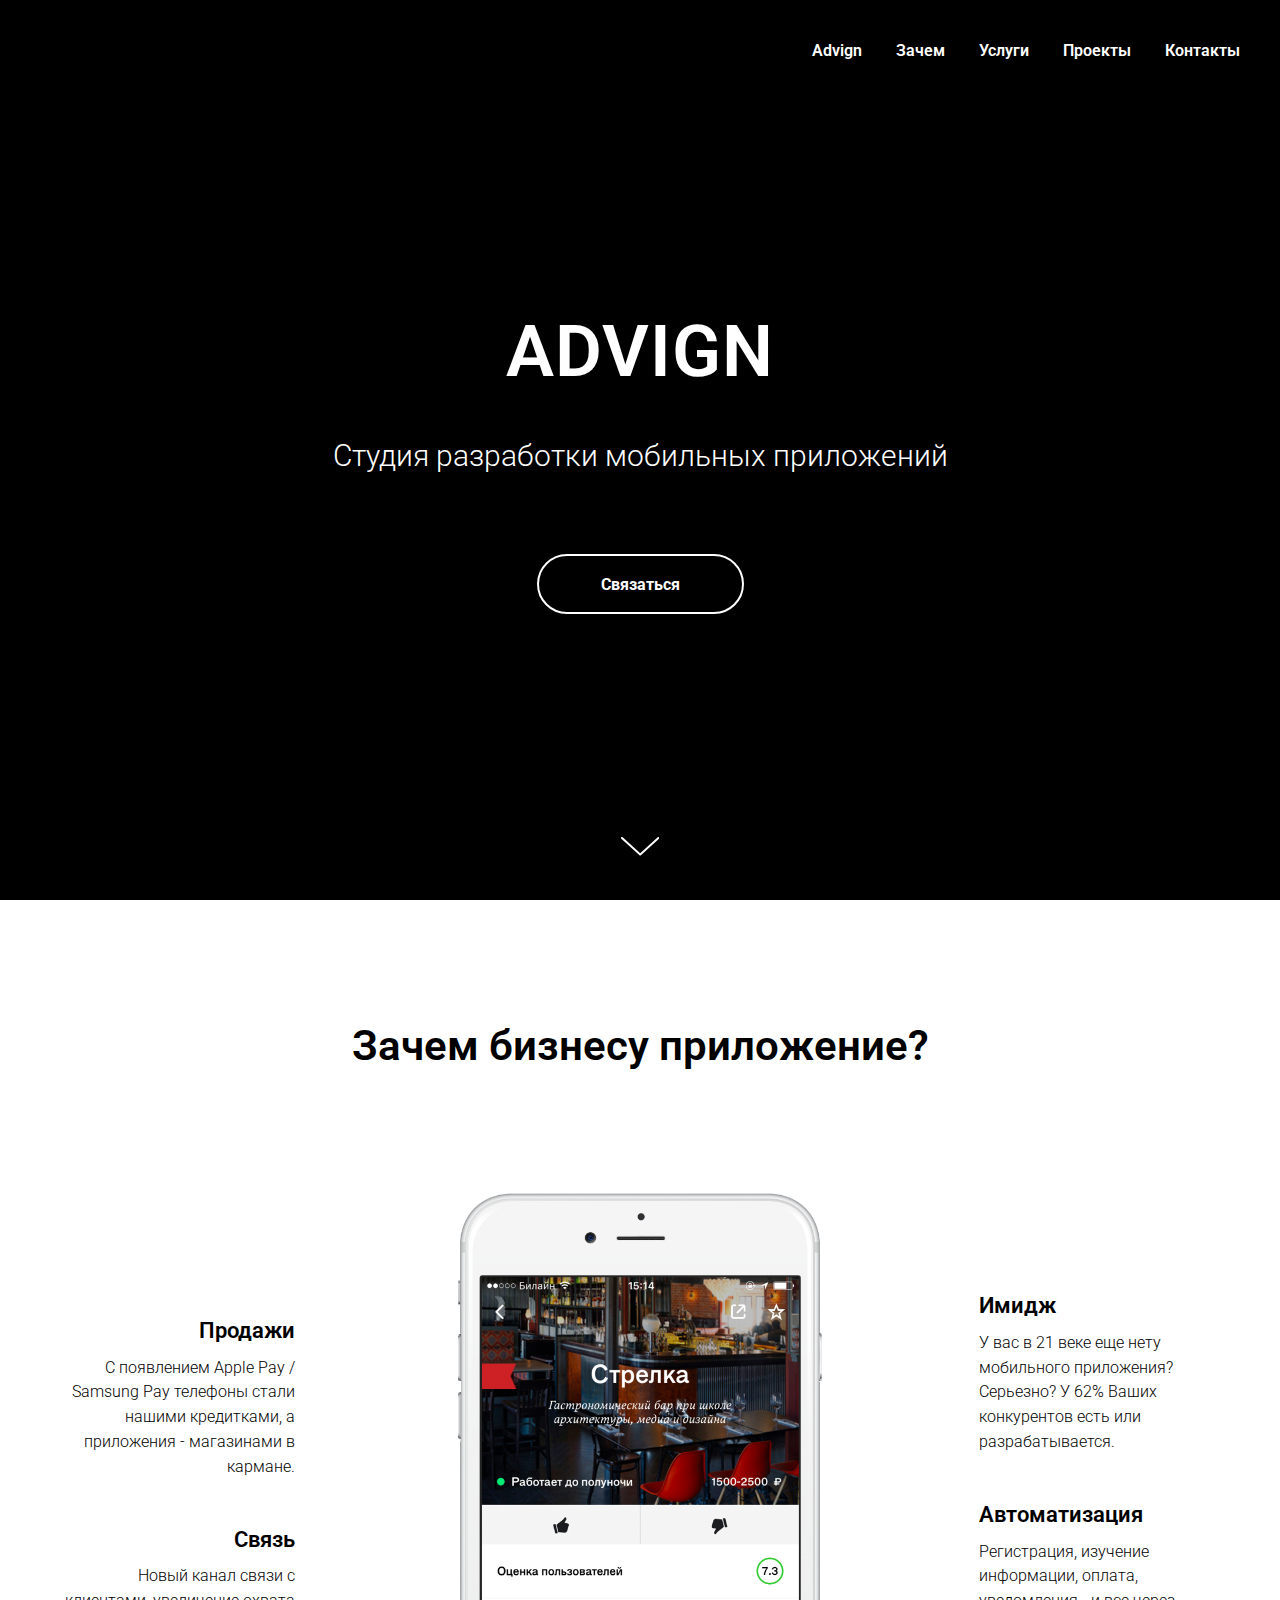
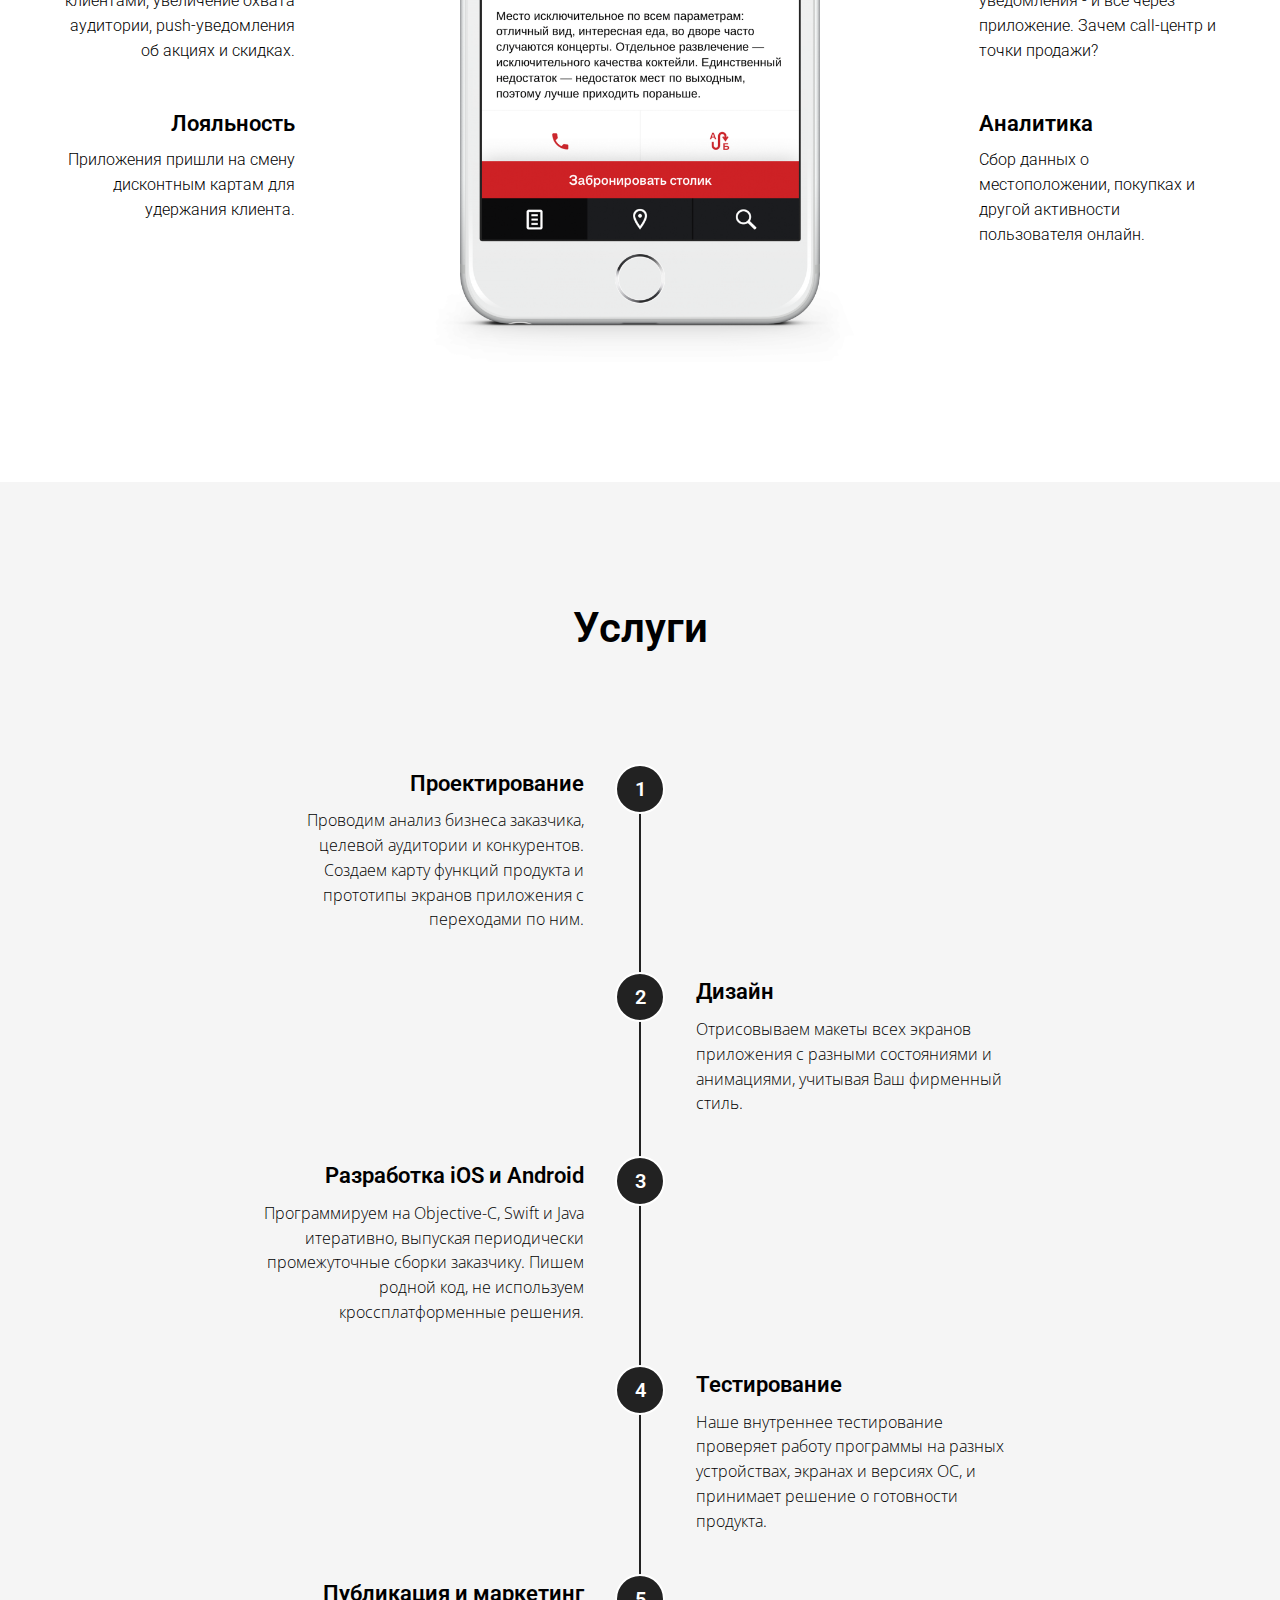
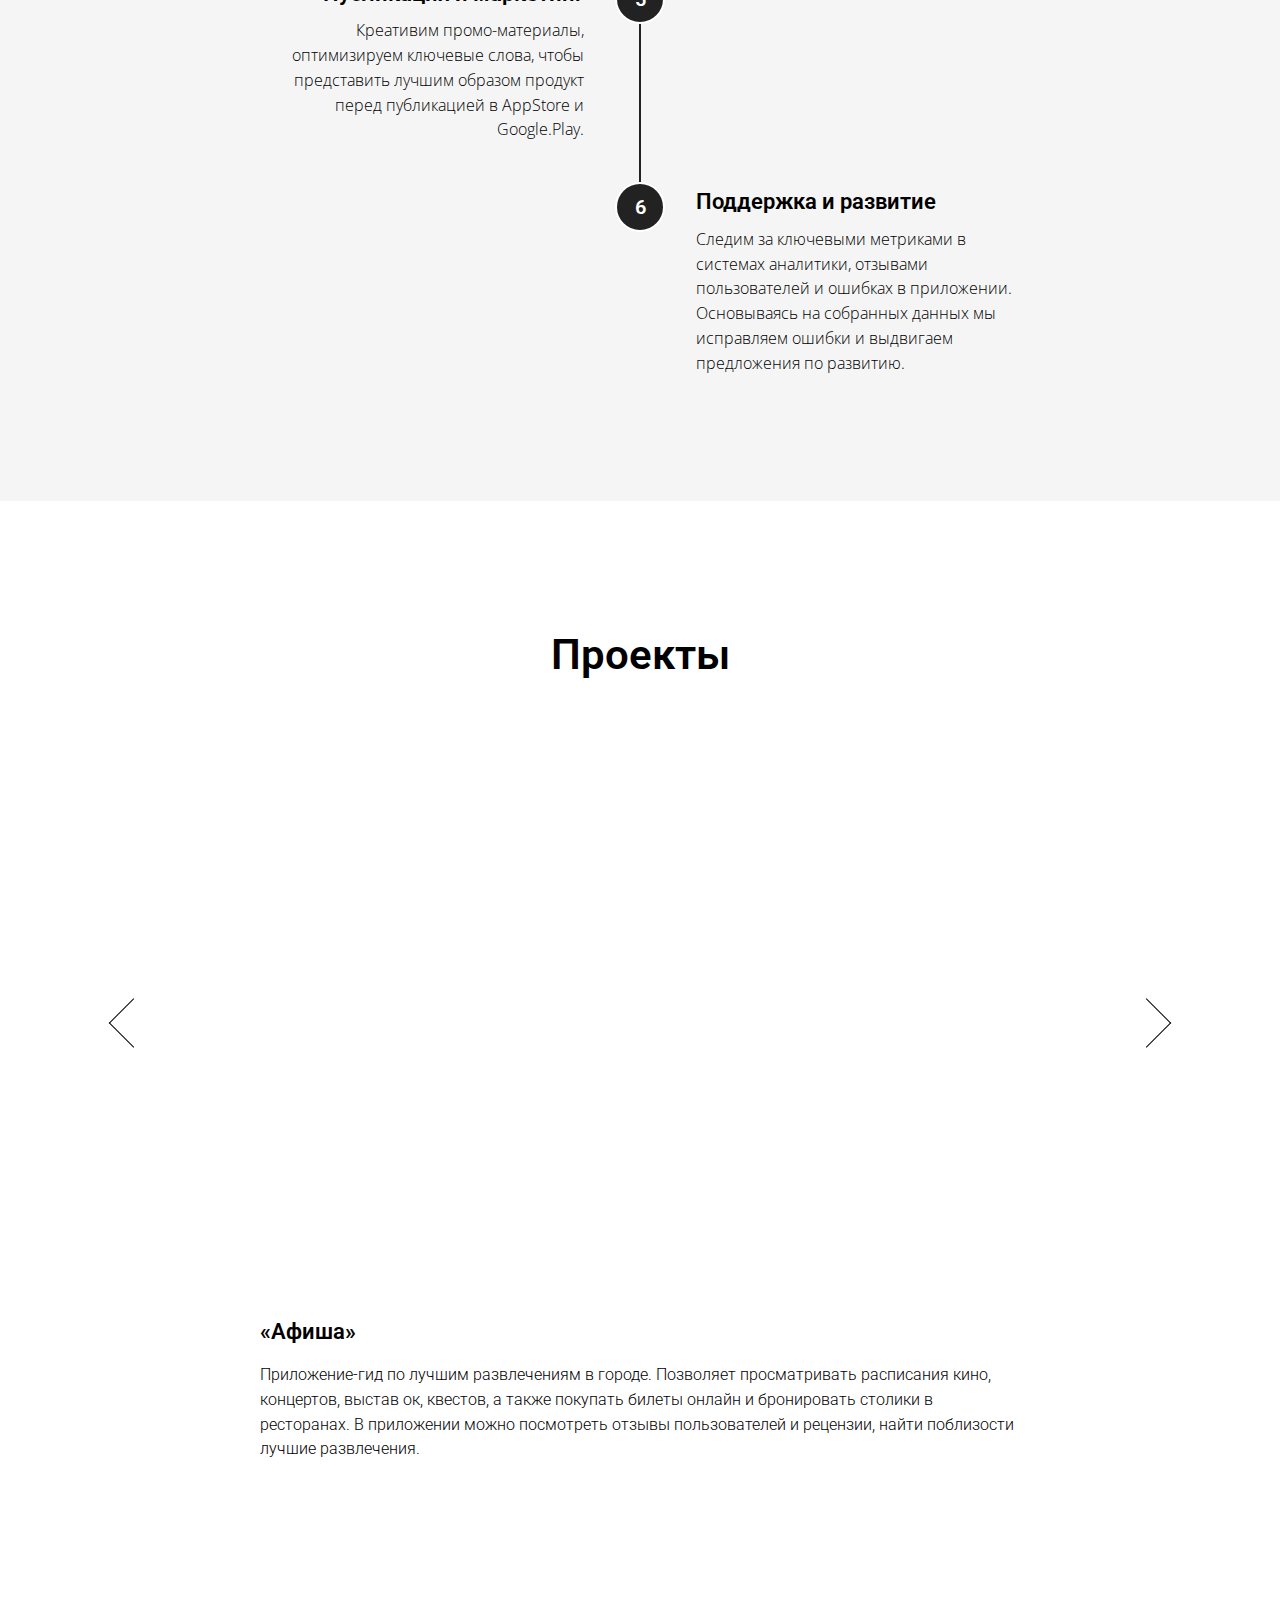
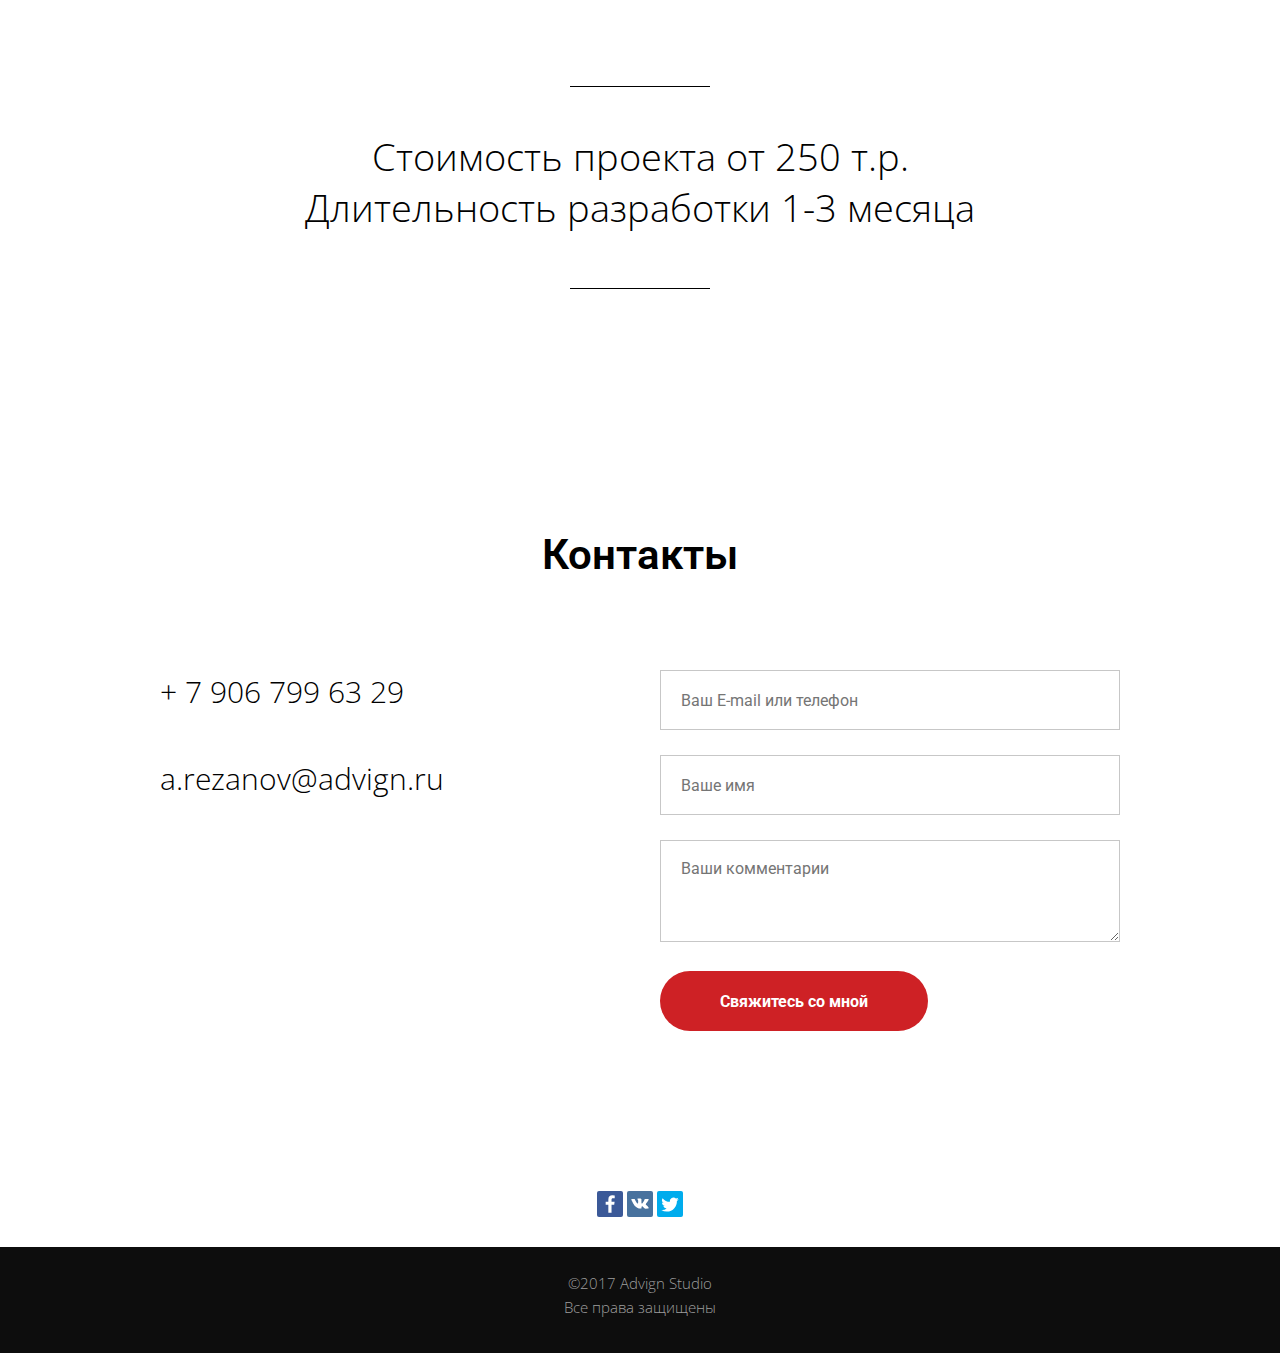
==== index.htm @ 6ee42ca4 "initial" ====
<!DOCTYPE html>
<html><head><meta http-equiv="Content-Type" content="text/html; charset=UTF-8">
	
	
	<meta name="viewport" content="width=device-width, initial-scale=1.0">	

	<title>Advign Studio</title>
	
	 
		
	<meta property="og:url" content="http://advign.ru/"> 
	<meta property="og:title" content="Advign Studio">
	<meta property="og:description" content="Студия разработки мобильных приложений">
	<meta property="og:type" content="website">
	<meta property="og:image" content="https://static.tildacdn.com/tild3764-6164-4562-a663-613339316562/iphoneFull.jpg">
	<meta property="fb:app_id" content="257953674358265">

	
	<meta name="format-detection" content="telephone=no">	
	
	<meta name="description" content="Студия разработки мобильных приложений">	
	<meta name="keywords" content="разработка мобильных приложений, разработка приложений, мобильное приложение ,ios, android, купить приложение, заказать приложение, студия разработки, программирование приложений, дизайн приложений">	
		
	<link rel="canonical" href="http://advign.ru/">
	<link rel="shortcut icon" href="http://advignweb.github.io/icon.ico" type="image/x-icon">

			<link rel="stylesheet" href="./Advign Studio_files/tilda-grid-3.0.min.css" type="text/css" media="all">	
	<link rel="stylesheet" href="./Advign Studio_files/tilda-blocks-2.10.css" type="text/css" media="all">
	
	<link rel="stylesheet" href="./Advign Studio_files/tilda-zoom-1.0.min.css" type="text/css" media="all">


	<script async="" src="./Advign Studio_files/analytics.js"></script><script src="./Advign Studio_files/jquery-1.10.2.min.js"></script>
	<script src="./Advign Studio_files/tilda-scripts-2.8.min.js"></script>
	<script src="./Advign Studio_files/tilda-blocks-2.5.js"></script>	
		
	<script src="./Advign Studio_files/bootstrap.min.js"></script>
	<script src="./Advign Studio_files/jquery.touchswipe.min.js"></script>
	<script src="./Advign Studio_files/tilda-zoom-1.0.min.js"></script>
	<script src="./Advign Studio_files/tilda-forms-1.0.min.js"></script>
	
		

		
	
<style type="text/css">.ya-share2,
.ya-share2 * {
  line-height: normal;
}
.ya-share2 :link:hover,
.ya-share2 :visited:hover {
  color: #000 !important;
}
.ya-share2 input {
  color: inherit;
  font: inherit;
  margin: 0;
  line-height: normal;
}
.ya-share2__container_size_m {
  font-size: 13px;
}
.ya-share2__container_size_m .ya-share2__icon {
  height: 24px;
  width: 24px;
  background-size: 24px 24px;
}
.ya-share2__container_size_m .ya-share2__title {
  line-height: 24px;
}
.ya-share2__container_size_m .ya-share2__item {
  margin: 5px 4px 5px 0;
}
.ya-share2__container_size_m .ya-share2__item:last-child {
  margin-right: 0;
}
.ya-share2__container_size_m .ya-share2__counter {
  font-size: 12px;
  line-height: 24px;
  padding: 0 8px;
}
.ya-share2__container_size_m .ya-share2__counter:before {
  margin-left: -8px;
}
.ya-share2__container_size_m .ya-share2__icon_more:before {
  font-size: 12px;
  line-height: 24px;
}
.ya-share2__container_size_m .ya-share2__popup {
  padding: 5px 10px;
}
.ya-share2__container_size_m .ya-share2__popup_direction_bottom {
  top: 28px;
}
.ya-share2__container_size_m .ya-share2__popup_direction_top {
  bottom: 28px;
}
.ya-share2__container_size_m .ya-share2__input_copy {
  width: 140px;
}
.ya-share2__container_size_m .ya-share2__badge + .ya-share2__title {
  margin-left: 10px;
}
.ya-share2__container_size_s {
  font-size: 12px;
}
.ya-share2__container_size_s .ya-share2__icon {
  height: 18px;
  width: 18px;
  background-size: 18px 18px;
}
.ya-share2__container_size_s .ya-share2__title {
  line-height: 18px;
}
.ya-share2__container_size_s .ya-share2__item {
  margin: 3px 4px 3px 0;
}
.ya-share2__container_size_s .ya-share2__item:last-child {
  margin-right: 0;
}
.ya-share2__container_size_s .ya-share2__counter {
  font-size: 10px;
  line-height: 18px;
  padding: 0 6px;
}
.ya-share2__container_size_s .ya-share2__counter:before {
  margin-left: -6px;
}
.ya-share2__container_size_s .ya-share2__icon_more:before {
  font-size: 10px;
  line-height: 18px;
}
.ya-share2__container_size_s .ya-share2__popup {
  padding: 3px 6px;
}
.ya-share2__container_size_s .ya-share2__popup_direction_bottom {
  top: 21px;
}
.ya-share2__container_size_s .ya-share2__popup_direction_top {
  bottom: 21px;
}
.ya-share2__container_size_s .ya-share2__input_copy {
  width: 110px;
}
.ya-share2__container_size_s .ya-share2__badge + .ya-share2__title {
  margin-left: 6px;
}
.ya-share2__list_direction_horizontal > .ya-share2__item {
  display: inline-block;
  vertical-align: top;
  margin-top: 0;
  margin-bottom: 0;
}
.ya-share2__list_direction_horizontal > .ya-share2__item > .ya-share2__link > .ya-share2__title {
  display: none;
}
.ya-share2__list_direction_vertical > .ya-share2__item {
  display: block;
  margin-right: 0;
}
.ya-share2__list_direction_vertical > .ya-share2__item > .ya-share2__link > .ya-share2__badge > .ya-share2__counter {
  display: none;
}
.ya-share2__list {
  display: inline-block;
  vertical-align: top;
  padding: 0;
  margin: 0;
  list-style-type: none;
}
.ya-share2__item {
  font-family: Arial, sans;
  display: inline-block;
}
.ya-share2__item:hover {
  opacity: 0.9;
}
.ya-share2__link {
  display: inline-block;
  vertical-align: top;
  text-decoration: none;
  white-space: nowrap;
}
.ya-share2__badge {
  display: inline-block;
  vertical-align: top;
  border-radius: 2px;
  color: #fff;
  overflow: hidden;
  position: relative;
}
.ya-share2__icon {
  display: inline-block;
  vertical-align: top;
}
.ya-share2__icon:active {
  box-shadow: inset 0 2px 0 0 rgba(0,0,0,0.1);
}
.ya-share2__counter {
  display: none;
}
.ya-share2__counter:before {
  content: "";
  position: absolute;
  width: 1px;
  top: 2px;
  bottom: 2px;
  background: url("[data-uri]") 0 0 repeat-y;
}
.ya-share2__counter_visible {
  display: inline-block;
}
.ya-share2__title {
  display: inline-block;
  color: #000;
  vertical-align: bottom;
}
.ya-share2__title:hover {
  color: #f00;
}
.ya-share2__item_more {
  position: relative;
}
.ya-share2__item_more:hover {
  opacity: 1;
}
.ya-share2__icon_more {
  background-color: #fff;
  border: 1px solid #cdcdcd;
  box-sizing: border-box;
  position: relative;
}
.ya-share2__icon_more:before {
  content: '•••';
  color: #a0a0a0;
  left: 0;
  right: 0;
  top: 0;
  bottom: 0;
  position: absolute;
  text-align: center;
}
.ya-share2__popup {
  position: absolute;
  display: none;
  border: 1px solid #e6e6e6;
  z-index: 9999;
  background-color: #fff;
}
.ya-share2__popup_direction_bottom {
  box-shadow: 0 10px 20px -5px rgba(0,0,0,0.4);
}
.ya-share2__popup_direction_top {
  box-shadow: 0 0 20px -5px rgba(0,0,0,0.4);
}
.ya-share2__popup_list-direction_horizontal {
  right: 0;
}
.ya-share2__popup_list-direction_vertical {
  left: 0;
}
.ya-share2__popup_visible {
  display: block;
}
.ya-share2__popup_clipboard .ya-share2__input_copy,
.ya-share2__link_copy {
  display: none;
}
.ya-share2__popup_clipboard .ya-share2__link_copy {
  display: inline-block;
}

.ya-share2__item_service_blogger .ya-share2__badge
{
    background-color: #fb8f3d;
}

.ya-share2__container_size_s .ya-share2__item_service_blogger .ya-share2__icon
{
    background: url(https://yastatic.net/share2/v-1.15.3/png/fd0351d532241a0aa42adc8b87aa7791.png);
    background: url([data-uri]), linear-gradient(transparent, transparent);
}

.ya-share2__container_size_m .ya-share2__item_service_blogger .ya-share2__icon
{
    background: url(https://yastatic.net/share2/v-1.15.3/png/0fd8d3c42a427d076e55872d89aa3d58.png);
    background: url([data-uri]), linear-gradient(transparent, transparent);
}

.ya-share2__item_service_collections .ya-share2__badge
{
    background-color: #eb1c00;
}

.ya-share2__container_size_s .ya-share2__item_service_collections .ya-share2__icon
{
    background: url(https://yastatic.net/share2/v-1.15.3/png/3b4a730df38ffec6d216006c86bf440f.png);
    background: url([data-uri]), linear-gradient(transparent, transparent);
}

.ya-share2__container_size_m .ya-share2__item_service_collections .ya-share2__icon
{
    background: url(https://yastatic.net/share2/v-1.15.3/png/21d6b1c50ea90b170a1b788e173cd94f.png);
    background: url([data-uri]), linear-gradient(transparent, transparent);
}

.ya-share2__item_service_delicious .ya-share2__badge
{
    background-color: #31a9ff;
}

.ya-share2__container_size_s .ya-share2__item_service_delicious .ya-share2__icon
{
    background: url(https://yastatic.net/share2/v-1.15.3/png/66954431877d5653119f32259826b4fc.png);
    background: url([data-uri]), linear-gradient(transparent, transparent);
}

.ya-share2__container_size_m .ya-share2__item_service_delicious .ya-share2__icon
{
    background: url(https://yastatic.net/share2/v-1.15.3/png/096e1f279dcb0087250b670947fb3dfb.png);
    background: url([data-uri]), linear-gradient(transparent, transparent);
}

.ya-share2__item_service_digg .ya-share2__badge
{
    background-color: #000;
}

.ya-share2__container_size_s .ya-share2__item_service_digg .ya-share2__icon
{
    background: url(https://yastatic.net/share2/v-1.15.3/png/a4199d8566030fc59869bb7f155be2dc.png);
    background: url([data-uri]), linear-gradient(transparent, transparent);
}

.ya-share2__container_size_m .ya-share2__item_service_digg .ya-share2__icon
{
    background: url(https://yastatic.net/share2/v-1.15.3/png/77337d43bf4e6b95a1f141d7cf47ea59.png);
    background: url([data-uri]), linear-gradient(transparent, transparent);
}

.ya-share2__item_service_evernote .ya-share2__badge
{
    background-color: #24d666;
}

.ya-share2__container_size_s .ya-share2__item_service_evernote .ya-share2__icon
{
    background: url(https://yastatic.net/share2/v-1.15.3/png/1f0a85f016466f1de703d2c62fe430a2.png);
    background: url([data-uri]), linear-gradient(transparent, transparent);
}

.ya-share2__container_size_m .ya-share2__item_service_evernote .ya-share2__icon
{
    background: url(https://yastatic.net/share2/v-1.15.3/png/c98dd5719c4c441194ee953869c044e1.png);
    background: url([data-uri]), linear-gradient(transparent, transparent);
}

.ya-share2__item_service_facebook .ya-share2__badge
{
    background-color: #3b5998;
}

.ya-share2__container_size_s .ya-share2__item_service_facebook .ya-share2__icon
{
    background: url(https://yastatic.net/share2/v-1.15.3/png/849cbbaf82bfaff00b4dd87882009e57.png);
    background: url([data-uri]), linear-gradient(transparent, transparent);
}

.ya-share2__container_size_m .ya-share2__item_service_facebook .ya-share2__icon
{
    background: url(https://yastatic.net/share2/v-1.15.3/png/6e499ec673690f8ce38000d6e3910a1b.png);
    background: url([data-uri]), linear-gradient(transparent, transparent);
}

.ya-share2__item_service_gplus .ya-share2__badge
{
    background-color: #dc4e41;
}

.ya-share2__container_size_s .ya-share2__item_service_gplus .ya-share2__icon
{
    background: url(https://yastatic.net/share2/v-1.15.3/png/97aa43a3158c18c008cffa12a58d9941.png);
    background: url([data-uri]), linear-gradient(transparent, transparent);
}

.ya-share2__container_size_m .ya-share2__item_service_gplus .ya-share2__icon
{
    background: url(https://yastatic.net/share2/v-1.15.3/png/280833b29d4a77b35ba15ddd8cfe1173.png);
    background: url([data-uri]), linear-gradient(transparent, transparent);
}

.ya-share2__item_service_linkedin .ya-share2__badge
{
    background-color: #0083be;
}

.ya-share2__container_size_s .ya-share2__item_service_linkedin .ya-share2__icon
{
    background: url(https://yastatic.net/share2/v-1.15.3/png/e3953ee799339ddf26ad8fe82522d936.png);
    background: url([data-uri]), linear-gradient(transparent, transparent);
}

.ya-share2__container_size_m .ya-share2__item_service_linkedin .ya-share2__icon
{
    background: url(https://yastatic.net/share2/v-1.15.3/png/481a9d18cb6a70cebc6846781aa824f9.png);
    background: url([data-uri]), linear-gradient(transparent, transparent);
}

.ya-share2__item_service_lj .ya-share2__badge
{
    background-color: #0d425a;
}

.ya-share2__container_size_s .ya-share2__item_service_lj .ya-share2__icon
{
    background: url(https://yastatic.net/share2/v-1.15.3/png/2ccc07932503757326396c376b8f9ba0.png);
    background: url([data-uri]), linear-gradient(transparent, transparent);
}

.ya-share2__container_size_m .ya-share2__item_service_lj .ya-share2__icon
{
    background: url(https://yastatic.net/share2/v-1.15.3/png/3e1bcc42dfee22708a188a129dc04bca.png);
    background: url([data-uri]), linear-gradient(transparent, transparent);
}

.ya-share2__item_service_moimir .ya-share2__badge
{
    background-color: #168de2;
}

.ya-share2__container_size_s .ya-share2__item_service_moimir .ya-share2__icon
{
    background: url(https://yastatic.net/share2/v-1.15.3/png/24a423e0b320aa37ff68d3d872c9bb43.png);
    background: url([data-uri]), linear-gradient(transparent, transparent);
}

.ya-share2__container_size_m .ya-share2__item_service_moimir .ya-share2__icon
{
    background: url(https://yastatic.net/share2/v-1.15.3/png/a60ea5f5225188d8d4da7df3467d1622.png);
    background: url([data-uri]), linear-gradient(transparent, transparent);
}

.ya-share2__item_service_odnoklassniki .ya-share2__badge
{
    background-color: #eb722e;
}

.ya-share2__container_size_s .ya-share2__item_service_odnoklassniki .ya-share2__icon
{
    background: url(https://yastatic.net/share2/v-1.15.3/png/17325fcb6466fee591ae66d9a884592e.png);
    background: url([data-uri]), linear-gradient(transparent, transparent);
}

.ya-share2__container_size_m .ya-share2__item_service_odnoklassniki .ya-share2__icon
{
    background: url(https://yastatic.net/share2/v-1.15.3/png/bf146c9b625d96aae779be09176605f0.png);
    background: url([data-uri]), linear-gradient(transparent, transparent);
}

.ya-share2__item_service_pinterest .ya-share2__badge
{
    background-color: #c20724;
}

.ya-share2__container_size_s .ya-share2__item_service_pinterest .ya-share2__icon
{
    background: url(https://yastatic.net/share2/v-1.15.3/png/89fa6068867f198d3ce60d567f1ca8e8.png);
    background: url([data-uri]), linear-gradient(transparent, transparent);
}

.ya-share2__container_size_m .ya-share2__item_service_pinterest .ya-share2__icon
{
    background: url(https://yastatic.net/share2/v-1.15.3/png/bd1cc9cbfd16e93bbb8c4d01d4a87dfc.png);
    background: url([data-uri]), linear-gradient(transparent, transparent);
}

.ya-share2__item_service_pocket .ya-share2__badge
{
    background-color: #ee4056;
}

.ya-share2__container_size_s .ya-share2__item_service_pocket .ya-share2__icon
{
    background: url(https://yastatic.net/share2/v-1.15.3/png/44bf8117f187f18ea247eb31e42e6c25.png);
    background: url([data-uri]), linear-gradient(transparent, transparent);
}

.ya-share2__container_size_m .ya-share2__item_service_pocket .ya-share2__icon
{
    background: url(https://yastatic.net/share2/v-1.15.3/png/2ce3d5cb0525c89fdd3544de55b55c43.png);
    background: url([data-uri]), linear-gradient(transparent, transparent);
}

.ya-share2__item_service_qzone .ya-share2__badge
{
    background-color: #f5b53c;
}

.ya-share2__container_size_s .ya-share2__item_service_qzone .ya-share2__icon
{
    background: url(https://yastatic.net/share2/v-1.15.3/png/0b6ca8238a8b3f4548db85a1f920fb57.png);
    background: url([data-uri]), linear-gradient(transparent, transparent);
}

.ya-share2__container_size_m .ya-share2__item_service_qzone .ya-share2__icon
{
    background: url(https://yastatic.net/share2/v-1.15.3/png/f341c7d20eb6686c11bc31be0dfff860.png);
    background: url([data-uri]), linear-gradient(transparent, transparent);
}

.ya-share2__item_service_reddit .ya-share2__badge
{
    background-color: #ff4500;
}

.ya-share2__container_size_s .ya-share2__item_service_reddit .ya-share2__icon
{
    background: url(https://yastatic.net/share2/v-1.15.3/png/249fa54bfe02cd3a5a0b9d4425575495.png);
    background: url([data-uri]), linear-gradient(transparent, transparent);
}

.ya-share2__container_size_m .ya-share2__item_service_reddit .ya-share2__icon
{
    background: url(https://yastatic.net/share2/v-1.15.3/png/657c6a636b6ecc0fb24c8bf0a1c70ccf.png);
    background: url([data-uri]), linear-gradient(transparent, transparent);
}

.ya-share2__item_service_renren .ya-share2__badge
{
    background-color: #1760a7;
}

.ya-share2__container_size_s .ya-share2__item_service_renren .ya-share2__icon
{
    background: url(https://yastatic.net/share2/v-1.15.3/png/7d4d85b68aba64f4b5b35d2b7fd75e56.png);
    background: url([data-uri]), linear-gradient(transparent, transparent);
}

.ya-share2__container_size_m .ya-share2__item_service_renren .ya-share2__icon
{
    background: url(https://yastatic.net/share2/v-1.15.3/png/7238f4426db886be74025b76dd936de8.png);
    background: url([data-uri]), linear-gradient(transparent, transparent);
}

.ya-share2__item_service_sinaWeibo .ya-share2__badge
{
    background-color: #c53220;
}

.ya-share2__container_size_s .ya-share2__item_service_sinaWeibo .ya-share2__icon
{
    background: url(https://yastatic.net/share2/v-1.15.3/png/ff06c31170d3f3f4a248489879a5302c.png);
    background: url([data-uri]), linear-gradient(transparent, transparent);
}

.ya-share2__container_size_m .ya-share2__item_service_sinaWeibo .ya-share2__icon
{
    background: url(https://yastatic.net/share2/v-1.15.3/png/a7c211e98fcec8a668f0f5a2ef664bbb.png);
    background: url([data-uri]), linear-gradient(transparent, transparent);
}

.ya-share2__item_service_skype .ya-share2__badge
{
    background-color: #00aff0;
}

.ya-share2__container_size_s .ya-share2__item_service_skype .ya-share2__icon
{
    background: url(https://yastatic.net/share2/v-1.15.3/png/059451d142ee908d36f45a129683eade.png);
    background: url([data-uri]), linear-gradient(transparent, transparent);
}

.ya-share2__container_size_m .ya-share2__item_service_skype .ya-share2__icon
{
    background: url(https://yastatic.net/share2/v-1.15.3/png/7497c6d694568a559c14258c2dbb039b.png);
    background: url([data-uri]), linear-gradient(transparent, transparent);
}

.ya-share2__item_service_surfingbird .ya-share2__badge
{
    background-color: #30baff;
}

.ya-share2__container_size_s .ya-share2__item_service_surfingbird .ya-share2__icon
{
    background: url(https://yastatic.net/share2/v-1.15.3/png/170cb6e187230e629664c0763a94d894.png);
    background: url([data-uri]), linear-gradient(transparent, transparent);
}

.ya-share2__container_size_m .ya-share2__item_service_surfingbird .ya-share2__icon
{
    background: url(https://yastatic.net/share2/v-1.15.3/png/43c3a7c9b8e3e4380455e96a61cb2bac.png);
    background: url([data-uri]), linear-gradient(transparent, transparent);
}

.ya-share2__item_service_telegram .ya-share2__badge
{
    background-color: #64a9dc;
}

.ya-share2__container_size_s .ya-share2__item_service_telegram .ya-share2__icon
{
    background: url(https://yastatic.net/share2/v-1.15.3/png/16f626f655e88203bd00a798b4a7486b.png);
    background: url([data-uri]), linear-gradient(transparent, transparent);
}

.ya-share2__container_size_m .ya-share2__item_service_telegram .ya-share2__icon
{
    background: url(https://yastatic.net/share2/v-1.15.3/png/3e649c66fed841bb619ebb38d4095425.png);
    background: url([data-uri]), linear-gradient(transparent, transparent);
}

.ya-share2__item_service_tencentWeibo .ya-share2__badge
{
    background-color: #53a9d7;
}

.ya-share2__container_size_s .ya-share2__item_service_tencentWeibo .ya-share2__icon
{
    background: url(https://yastatic.net/share2/v-1.15.3/png/d6bc4582d6676c4c66d017c464167773.png);
    background: url([data-uri]), linear-gradient(transparent, transparent);
}

.ya-share2__container_size_m .ya-share2__item_service_tencentWeibo .ya-share2__icon
{
    background: url(https://yastatic.net/share2/v-1.15.3/png/3d7324ee965403a00ebf23216f6d88d4.png);
    background: url([data-uri]), linear-gradient(transparent, transparent);
}

.ya-share2__item_service_tumblr .ya-share2__badge
{
    background-color: #547093;
}

.ya-share2__container_size_s .ya-share2__item_service_tumblr .ya-share2__icon
{
    background: url(https://yastatic.net/share2/v-1.15.3/png/180388eda1b26080c984e64a201f47db.png);
    background: url([data-uri]), linear-gradient(transparent, transparent);
}

.ya-share2__container_size_m .ya-share2__item_service_tumblr .ya-share2__icon
{
    background: url(https://yastatic.net/share2/v-1.15.3/png/b70ac109dbb3859df2553725deaa9039.png);
    background: url([data-uri]), linear-gradient(transparent, transparent);
}

.ya-share2__item_service_twitter .ya-share2__badge
{
    background-color: #00aced;
}

.ya-share2__container_size_s .ya-share2__item_service_twitter .ya-share2__icon
{
    background: url(https://yastatic.net/share2/v-1.15.3/png/a43b1157727712749e88b1e4b223d116.png);
    background: url([data-uri]), linear-gradient(transparent, transparent);
}

.ya-share2__container_size_m .ya-share2__item_service_twitter .ya-share2__icon
{
    background: url(https://yastatic.net/share2/v-1.15.3/png/90b4b34825dd269b61ac35ebd478f1cd.png);
    background: url([data-uri]), linear-gradient(transparent, transparent);
}

.ya-share2__item_service_viber .ya-share2__badge
{
    background-color: #7b519d;
}

.ya-share2__container_size_s .ya-share2__item_service_viber .ya-share2__icon
{
    background: url(https://yastatic.net/share2/v-1.15.3/png/961df0fc14e84738ea9c8bdb5c4aca1f.png);
    background: url([data-uri]), linear-gradient(transparent, transparent);
}

.ya-share2__container_size_m .ya-share2__item_service_viber .ya-share2__icon
{
    background: url(https://yastatic.net/share2/v-1.15.3/png/fd129644b4a3e1eae15eb140e5dad0d1.png);
    background: url([data-uri]), linear-gradient(transparent, transparent);
}

.ya-share2__item_service_vkontakte .ya-share2__badge
{
    background-color: #48729e;
}

.ya-share2__container_size_s .ya-share2__item_service_vkontakte .ya-share2__icon
{
    background: url(https://yastatic.net/share2/v-1.15.3/png/7f81b294129a6a5bdb6e780329278b69.png);
    background: url([data-uri]), linear-gradient(transparent, transparent);
}

.ya-share2__container_size_m .ya-share2__item_service_vkontakte .ya-share2__icon
{
    background: url(https://yastatic.net/share2/v-1.15.3/png/e3146797c0f01cc18d47ff9f50ffe4d2.png);
    background: url([data-uri]), linear-gradient(transparent, transparent);
}

.ya-share2__item_service_whatsapp .ya-share2__badge
{
    background-color: #65bc54;
}

.ya-share2__container_size_s .ya-share2__item_service_whatsapp .ya-share2__icon
{
    background: url(https://yastatic.net/share2/v-1.15.3/png/49299238f8d20e99a9aa466d25c33905.png);
    background: url([data-uri]), linear-gradient(transparent, transparent);
}

.ya-share2__container_size_m .ya-share2__item_service_whatsapp .ya-share2__icon
{
    background: url(https://yastatic.net/share2/v-1.15.3/png/7fcebe2b33e2ffd3ea1a33f362f17867.png);
    background: url([data-uri]), linear-gradient(transparent, transparent);
}
</style></head>

<body class="t-body" style="margin: 0px;">

	<!--allrecords-->
<div id="allrecords" class="t-records t-records_animated t-records_visible" data-hook="blocks-collection-content-node" data-tilda-project-id="168424" data-tilda-page-id="623609" data-blocks-animationoff="yes">

<div id="rec15253210" class="r" style="opacity: 1;" data-animationappear="off" data-record-type="360">
<!-- T360 -->




<style type="text/css">
  @media screen and (min-width: 980px) {
  .t-records {
    opacity: 0;
  }
  .t-records_animated {
    -webkit-transition: opacity ease-in-out .5s;
    -moz-transition: opacity ease-in-out .5s;
    -o-transition: opacity ease-in-out .5s;
    transition: opacity ease-in-out .5s;
  }
  .t-records.t-records_visible {
    opacity: 1;
  }
  }
</style>
<script type="text/javascript">
  $(document).ready(function() { 
    $("#rec15253210").attr('data-animationappear','off');
    $("#rec15253210").css('opacity','1');
    $('.t-records').addClass('t-records_animated');
    setTimeout(function(){
      $('.t-records').addClass('t-records_visible');
    },200);

    $("button:not(.t-submit), a:not([href*=#],.carousel-control,.t-carousel__control,[href^=#price],[href^=javascript],[href^=mailto\\:])").click(function(e){
      var target = $(this).attr("target");
      if (target !== "_blank" ) {
        e.preventDefault();
        var goTo = this.getAttribute("href");
        $(".t-records").removeClass("t-records_visible");
        setTimeout(function(){
           window.location = goTo;
        },500);
      }   
    });
  }); 
</script>


<style type="text/css">
  .t360__bar {
    background-color: #030bff;
  }
</style>
<script type="text/javascript">
$(document).ready(function() { 
  var isSafari = /Safari/.test(navigator.userAgent) && /Apple Computer/.test(navigator.vendor);
  if (isSafari) {} else {
    $("body").append("<div class=\"t360__progress\"><div class=\"t360__bar\"></div></div>");
    setTimeout(function(){
      $(".t360__bar").addClass("t360__barprogress");
    },10); 
  }
});
 
  $(window).load(function() {
    $(".t360__bar").removeClass("t360__barprogress");
    $(".t360__bar").addClass("t360__barprogressfinished");
    setTimeout(function(){
      $(".t360__bar").addClass("t360__barprogresshidden");
    },20);
    setTimeout(function(){
      $(".t360__progress").hide();
    },500);
  });
</script>



</div>


<div id="rec14875473" class="r" style=" " data-animationappear="off" data-record-type="257">







<!-- T228 -->
<div id="nav14875473marker"></div>
  <div class="t228__mobile">
    <div class="t228__mobile_container">
      <div class="t228__mobile_text t-name t-name_md" field="text">&nbsp;</div> 
      <div class="t228__burger">
        <span></span>
        <span></span>
        <span></span>
        <span></span>
      </div>  
    </div>
  </div>
<div id="nav14875473" class="t228 t228__hidden t228__positionabsolute " style="background-color: rgba(0,0,0,0.0); height:100px; " data-bgcolor-hex="#000000" data-bgcolor-rgba="rgba(0,0,0,0.0)" data-navmarker="nav14875473marker" data-appearoffset="" data-bgopacity-two="" data-menushadow="" data-bgopacity="0.0" data-menu-items-align="right" data-menu="yes">
    <div class="t228__maincontainer " style="height:100px;">
          <div class="t228__padding40px"></div>
          
          <div class="t228__leftside">
                      </div>
        
          <div class="t228__centerside t228__menualign_right">
                        <div class="t228__centercontainer">
            <ul class="t228__list ">
                        <li class="t228__list_item"><a class="t-menu__link-item" href="http://project168424.tilda.ws/#advign" style="color:#ffffff;font-weight:600;" data-menu-item-number="1">Advign</a></li>
                        <li class="t228__list_item"><a class="t-menu__link-item" href="http://project168424.tilda.ws/#why" style="color:#ffffff;font-weight:600;" data-menu-item-number="2">Зачем</a></li>
                        <li class="t228__list_item"><a class="t-menu__link-item" href="http://project168424.tilda.ws/#services" style="color:#ffffff;font-weight:600;" data-menu-item-number="3">Услуги</a></li>
                        <li class="t228__list_item"><a class="t-menu__link-item" href="http://project168424.tilda.ws/#projects" style="color:#ffffff;font-weight:600;" data-menu-item-number="4">Проекты</a></li>
                        <li class="t228__list_item"><a class="t-menu__link-item" href="http://project168424.tilda.ws/#contacts" style="color:#ffffff;font-weight:600;" data-menu-item-number="5">Контакты</a></li>
                    
                        </ul>
            </div>
                      </div>
          
          <div class="t228__rightside">
                       </div>
          
          <div class="t228__padding40px"></div>    
  </div>
</div>



<script type="text/javascript">
    
      $(document).ready(function() {
        t228_highlight();
        
                        
      }); 
    

 


$(window).resize(function() {
    t228_setBg('14875473');
});
$(document).ready(function() {
    t228_setBg('14875473');
});     




</script>

<script type="text/javascript">
      
        $(document).ready(function() {
            t228_createMobileMenu('14875473');
        }); 
    
</script>


		
		
		
	
	<style>
	#rec14875473 .t-btn:hover{
	  background-color: #ffffff !important;
	  color: #ff4c7c !important;
	  
	  
	}	
	#rec14875473 .t-btn{
	  -webkit-transition: background-color 0.2s ease-in-out, color 0.2s ease-in-out, border-color 0.2s ease-in-out, box-shadow 0.2s ease-in-out; transition: background-color 0.2s ease-in-out, color 0.2s ease-in-out, border-color 0.2s ease-in-out, box-shadow 0.2s ease-in-out;
	}
	</style>
	
	
      
      
</div>


<div id="rec15247818" class="r" style=" " data-record-type="270">
<div class="t270"></div>
<script type="text/javascript">

  $(document).ready(function(){
    setTimeout(function(){
      var $root = $('html, body');
      $('a[href*=#]:not([href=#],.carousel-control,.t-carousel__control,[href^=#price],[href^=#popup])').click(function() {        
        var target = $(this.hash);  
        if (target.length == 0){ target = $('a[name="' + this.hash.substr(1) + '"]'); }
        if (target.length == 0){
          return true;
        } 
        $root.animate({ scrollTop: target.offset().top + 3 }, 500);  
        return false;  
      });
    }, 500);
  });
     
</script>

</div>


<div id="rec15268977" class="r" style=" " data-record-type="215">
<a name="advign" style="font-size:0;"></a>
</div>


<div id="rec15398963" class="r t-screenmin-640px" style="padding-top:0px; " data-animationappear="off" data-record-type="205" data-screen-min="640px">
<!-- cover -->
	




<div class="t-cover" id="recorddiv15398963" bgimgfield="img" style="height:100vh; background-image:-webkit-linear-gradient(top, #ccc, #777); background-image:-moz-linear-gradient(top, #ccc, #777); background-image:-o-linear-gradient(top, #ccc, #777); background-image:-ms-linear-gradient(top, #ccc, #777); background-image:linear-gradient(top, #ccc, #777); ">

	<div class="t-cover__carrier" id="coverCarry15398963" data-content-cover-id="15398963" data-content-cover-bg="https://static.tildacdn.com/tild3764-6164-4562-a663-613339316562/iphoneFull.jpg" data-content-cover-height="100vh" data-content-cover-parallax="dynamic" data-content-video-url-mp4="https://github.com/advignweb/advignweb.github.io/raw/master/Advign_720.mp4" data-content-video-url-webm="https://github.com/advignweb/advignweb.github.io/raw/master/Advign_720.webm" style="height: 100vh; background-attachment: scroll; background-position: center bottom; background-color: rgb(0, 0, 0); background-image: url(&quot;https://tilda.ws/img/spinner-white.gif&quot;); background-size: auto; position: relative; transform: translateY(2px);"><div class="videoBG_wrapper" style="position: absolute; top: 0px; left: 0px; height: 960px; width: 100%; z-index: 1;"></div><div class="videoBG" style="position: absolute; z-index: 0; top: 0px; left: 0px; height: 960px; width: 100%; opacity: 1; overflow: hidden;"><video poster="" src="https://github.com/advignweb/advignweb.github.io/raw/master/Advign_720.webm" style="position: absolute; z-index: 0; top: 0px; left: 0px; min-width: 100%; min-height: 100%;"></video></div></div>
      
    <div class="t-cover__filter" style="height:100vh;background-image: -moz-linear-gradient(top, rgba(0,0,0,0.40), rgba(0,0,0,0.50));background-image: -webkit-linear-gradient(top, rgba(0,0,0,0.40), rgba(0,0,0,0.50));background-image: -o-linear-gradient(top, rgba(0,0,0,0.40), rgba(0,0,0,0.50));background-image: -ms-linear-gradient(top, rgba(0,0,0,0.40), rgba(0,0,0,0.50));background-image: linear-gradient(top, rgba(0,0,0,0.40), rgba(0,0,0,0.50));filter: progid:DXImageTransform.Microsoft.gradient(startColorStr=&#39;#99000000&#39;, endColorstr=&#39;#7f000000&#39;);"></div>

	<div class="t-container">
        <div class="t-width t-width_10" style="margin:0 auto;">
			<div class="t-cover__wrapper t-valign_middle" style="height:100vh; position: relative;z-index:1;">
                <div class="t182">
                  <div data-hook-content="covercontent">
                    <div class="t182__wrapper">
                      <h1 class="t182__title t-title t-title_xl " style="" field="title"><div style="font-family:&#39;Roboto&#39;;" data-customstyle="yes">ADVIGN</div></h1>                      <div class="t182__descr t-descr t-descr_lg " style="opacity:1;" field="descr"><div style="font-size:30px;" data-customstyle="yes">Студия разработки мобильных приложений</div></div>                                            <div class="t182__buttons">
                            <a href="http://project168424.tilda.ws/#contacts" target="" class="t-btn " style="color:#ffffff;border:2px solid #ffffff;border-radius:30px; -moz-border-radius:30px; -webkit-border-radius:30px;"><table style="width:100%; height:100%;"><tbody><tr><td>Связаться</td></tr></tbody></table></a>                                                  </div>
                                          </div>
                  </div>
                </div>
            </div>
        </div>
    </div>

    <!-- arrow -->
  <div class="t-cover__arrow"><div class="t-cover__arrow-wrapper t-cover__arrow-wrapper_animated"><div class="t-cover__arrow_mobile"><svg class="t-cover__arrow-svg" style="fill:#ffffff;" x="0px" y="0px" width="38.417px" height="18.592px" viewBox="0 0 38.417 18.592"><g><path d="M19.208,18.592c-0.241,0-0.483-0.087-0.673-0.261L0.327,1.74c-0.408-0.372-0.438-1.004-0.066-1.413c0.372-0.409,1.004-0.439,1.413-0.066L19.208,16.24L36.743,0.261c0.411-0.372,1.042-0.342,1.413,0.066c0.372,0.408,0.343,1.041-0.065,1.413L19.881,18.332C19.691,18.505,19.449,18.592,19.208,18.592z"></path></g></svg></div></div></div>
  <!-- arrow -->
  

</div>
    

</div>


<div id="rec15548451" class="r t-screenmax-640px" style="padding-top:0px; " data-animationappear="off" data-record-type="205" data-screen-max="640px">
<!-- cover -->
	




<div class="t-cover" id="recorddiv15548451" bgimgfield="img" style="height:100vh; background-image:-webkit-linear-gradient(top, #ccc, #777); background-image:-moz-linear-gradient(top, #ccc, #777); background-image:-o-linear-gradient(top, #ccc, #777); background-image:-ms-linear-gradient(top, #ccc, #777); background-image:linear-gradient(top, #ccc, #777); ">

	<div class="t-cover__carrier" id="coverCarry15548451" data-content-cover-id="15548451" data-content-cover-bg="https://static.tildacdn.com/tild3433-3833-4236-b132-643138386438/iphoneFull.jpg" data-content-cover-height="100vh" data-content-cover-parallax="dynamic" data-content-video-url-mp4="" data-content-video-url-webm="" style="height: 100vh; background-attachment: scroll; background-position: center bottom; background-color: rgb(0, 0, 0); background-image: url(&quot;https://tilda.ws/img/spinner-white.gif&quot;); background-size: auto; position: relative; transform: translateY(0px);"><div class="videoBG_wrapper" style="position: absolute; top: 0px; left: 0px; height: 960px; width: 100%; z-index: 1;"></div><div class="videoBG" style="position: absolute; z-index: 0; top: 0px; left: 0px; height: 960px; width: 100%; opacity: 1; overflow: hidden;"><video poster="" src="https://github.com/advignweb/advignweb.github.io/raw/2master/trainvideo.webm" style="position: absolute; z-index: 0; top: 0px; left: 0px; min-width: 100%; min-height: 100%;"></video></div></div>
      
    <div class="t-cover__filter" style="height:100vh;background-image: -moz-linear-gradient(top, rgba(0,0,0,0.40), rgba(0,0,0,0.50));background-image: -webkit-linear-gradient(top, rgba(0,0,0,0.40), rgba(0,0,0,0.50));background-image: -o-linear-gradient(top, rgba(0,0,0,0.40), rgba(0,0,0,0.50));background-image: -ms-linear-gradient(top, rgba(0,0,0,0.40), rgba(0,0,0,0.50));background-image: linear-gradient(top, rgba(0,0,0,0.40), rgba(0,0,0,0.50));filter: progid:DXImageTransform.Microsoft.gradient(startColorStr=&#39;#99000000&#39;, endColorstr=&#39;#7f000000&#39;);"></div>

	<div class="t-container">
        <div class="t-width t-width_10" style="margin:0 auto;">
			<div class="t-cover__wrapper t-valign_middle" style="height:100vh; position: relative;z-index:1;">
                <div class="t182">
                  <div data-hook-content="covercontent">
                    <div class="t182__wrapper">
                      <div class="t182__title t-title t-title_xl " style="font-size:60px;" field="title"><div style="font-family:&#39;Roboto&#39;;" data-customstyle="yes">ADVIGN</div></div>                      <div class="t182__descr t-descr t-descr_lg " style="font-size:24px;line-height:1.45;opacity:1;" field="descr"><div style="font-size:30px;" data-customstyle="yes">Студия разработки мобильных приложений</div></div>                                            <div class="t182__buttons">
                            <a href="http://project168424.tilda.ws/#contacts" target="" class="t-btn " style="color:#ffffff;border:2px solid #ffffff;border-radius:30px; -moz-border-radius:30px; -webkit-border-radius:30px;"><table style="width:100%; height:100%;"><tbody><tr><td>Связаться</td></tr></tbody></table></a>                                                  </div>
                                          </div>
                  </div>
                </div>
            </div>
        </div>
    </div>

    <!-- arrow -->
  <div class="t-cover__arrow"><div class="t-cover__arrow-wrapper t-cover__arrow-wrapper_animated"><div class="t-cover__arrow_mobile"><svg class="t-cover__arrow-svg" style="fill:#ffffff;" x="0px" y="0px" width="38.417px" height="18.592px" viewBox="0 0 38.417 18.592"><g><path d="M19.208,18.592c-0.241,0-0.483-0.087-0.673-0.261L0.327,1.74c-0.408-0.372-0.438-1.004-0.066-1.413c0.372-0.409,1.004-0.439,1.413-0.066L19.208,16.24L36.743,0.261c0.411-0.372,1.042-0.342,1.413,0.066c0.372,0.408,0.343,1.041-0.065,1.413L19.881,18.332C19.691,18.505,19.449,18.592,19.208,18.592z"></path></g></svg></div></div></div>
  <!-- arrow -->
  

</div>
    

</div>


<div id="rec14875475" class="r" style=" " data-record-type="215">
<a name="why" style="font-size:0;"></a>
</div>


<div id="rec15250975" class="r t-screenmin-640px" style="padding-top:120px;padding-bottom:120px; " data-animationappear="off" data-record-type="500" data-screen-min="640px">
<!-- t500 -->


<div class="t500">

		<div class="t-section__container t-container">
		<div class="t-col t-col_12">
			<div class="t-section__topwrapper t-align_center">
				<div class="t-section__title t-title t-title_xs " field="btitle">Зачем бизнесу  приложение?</div>							</div>
		</div>
	</div>
		
<div class="t500__container t-container">
<div class="t-cell t-cell_25 t500__cell-left">	
	<div class="t500__item t-item ">
			<div class="t500__iconwrapper_mobile t-cell t-valign_top">
						<div class="t500__bgimg  t-bgimg" bgimgfield="img" data-original="https://static.tildacdn.com/tild6430-6162-4236-b133-383334623333/money5.svg" style=" background-image: url(&#39;https://static.tildacdn.com/tild6430-6162-4236-b133-383334623333/money5.svg&#39;);"></div>
																
		</div>
		<div class="t500__textwrapper t-cell t-valign_top">
		<div class="t-name t-name_lg" field="title" style="">
	Продажи</div>		<div class="t500__descr t-descr t-descr_xs" field="descr" style="">
	С появлением Apple Pay / Samsung Pay телефоны стали нашими кредитками, а приложения - магазинами в кармане.<br></div>	</div>
			<div class="t500__iconwrapper t-cell t-valign_top">
						<div class="t500__bgimg  t-bgimg" bgimgfield="img" data-original="https://static.tildacdn.com/tild6430-6162-4236-b133-383334623333/money5.svg" style=" background-image: url(&#39;https://static.tildacdn.com/tild6430-6162-4236-b133-383334623333/money5.svg&#39;);"></div>
																
		</div>
		</div><div class="t-clear"></div>

	<div class="t500__item t500__item_padding-top t-item ">
			<div class="t500__iconwrapper_mobile t-cell t-valign_top">
						<div class="t500__bgimg  t-bgimg" bgimgfield="img2" data-original="https://static.tildacdn.com/tild3433-3763-4339-b562-623834326635/11.svg" style=" background-image: url(&#39;https://static.tildacdn.com/tild3433-3763-4339-b562-623834326635/11.svg&#39;);"></div>
					</div>
		<div class="t500__textwrapper t-cell t-valign_top">
		<div class="t-name t-name_lg" field="title2" style="">
	Связь</div>		<div class="t500__descr t-descr t-descr_xs" "="" field="descr2" style="">
	Новый канал связи с клиентами, увеличение охвата аудитории, push-уведомления об акциях и скидках. <br></div>	</div>
			<div class="t500__iconwrapper t-cell t-valign_top">
						<div class="t500__bgimg  t-bgimg" bgimgfield="img2" data-original="https://static.tildacdn.com/tild3433-3763-4339-b562-623834326635/11.svg" style=" background-image: url(&#39;https://static.tildacdn.com/tild3433-3763-4339-b562-623834326635/11.svg&#39;);"></div>
					</div>
		</div><div class="t-clear"></div>

	<div class="t500__item t500__item_padding-top t-item ">
			<div class="t500__iconwrapper_mobile t-cell t-valign_top">
						<div class="t500__bgimg  t-bgimg" bgimgfield="img3" data-original="https://static.tildacdn.com/tild3135-3062-4334-b965-366566653035/4.svg" style=" background-image: url(&#39;https://static.tildacdn.com/tild3135-3062-4334-b965-366566653035/4.svg&#39;);"></div>
					</div>
		<div class="t500__textwrapper t-cell t-valign_top">
		<div class="t-name t-name_lg" field="title3" style="">
	Лояльность</div>		<div class="t500__descr t-descr t-descr_xs" field="descr3" style="">
	Приложения пришли на смену дисконтным картам для удержания клиента.<br></div>	</div>
			<div class="t500__iconwrapper t-cell t-valign_top">
						<div class="t500__bgimg  t-bgimg" bgimgfield="img3" data-original="https://static.tildacdn.com/tild3135-3062-4334-b965-366566653035/4.svg" style=" background-image: url(&#39;https://static.tildacdn.com/tild3135-3062-4334-b965-366566653035/4.svg&#39;);"></div>
					</div>
		</div><div class="t-clear"></div>
</div>

<div class="t-cell t-cell_50">
<img class="t500__img t-img " src="./Advign Studio_files/strelka.png" imgfield="img7" alt="Мобильное приложение">
</div>

<div class="t-cell t-cell_25 t500__cell-right">
	<div class="t500__item t-item ">
			<div class="t-cell t-valign_top">
						<div class="t500__bgimg  t-bgimg" bgimgfield="img4" data-original="https://static.tildacdn.com/tild6335-3430-4634-b332-323638616263/7.svg" style=" background-image: url(&#39;https://static.tildacdn.com/tild6335-3430-4634-b332-323638616263/7.svg&#39;);"></div>
					</div>
		<div class="t500__textwrapper t-cell t-valign_top">
		<div class="t-name t-name_lg" field="title4" style="">
	Имидж</div>		<div class="t500__descr t-descr t-descr_xs" field="descr4" style="">
	У вас в 21 веке еще нету мобильного приложения? Серьезно? У 62% Ваших конкурентов есть или разрабатывается.<br></div>	</div>
	</div><div class="t-clear"></div>

	<div class="t500__item t500__item_padding-top t-item ">
			<div class="t-cell t-valign_top">
						<div class="t500__bgimg  t-bgimg" bgimgfield="img5" data-original="https://static.tildacdn.com/tild3666-3763-4964-b335-633334636430/9.svg" style=" background-image: url(&#39;https://static.tildacdn.com/tild3666-3763-4964-b335-633334636430/9.svg&#39;);"></div>
					</div>
		<div class="t500__textwrapper t-cell t-valign_top">
		<div class="t-name t-name_lg" field="title5" style="">
	Автоматизация</div>		<div class="t500__descr t-descr t-descr_xs" field="descr5" style="">
	Регистрация, изучение информации, оплата, уведомления - и все через приложение. Зачем call-центр и точки продажи? <br></div>	</div>
	</div><div class="t-clear"></div>

	<div class="t500__item t500__item_padding-top t-item ">
			<div class="t-cell t-valign_top">
						<div class="t500__bgimg  t-bgimg" bgimgfield="img6" data-original="https://static.tildacdn.com/tild6635-3036-4739-b865-373939393163/5.svg" style=" background-image: url(&#39;https://static.tildacdn.com/tild6635-3036-4739-b865-373939393163/5.svg&#39;);"></div>
					</div>
		<div class="t500__textwrapper t-cell t-valign_top">
		<div class="t-name t-name_lg" field="title6" style="">
	Аналитика</div>		<div class="t500__descr t-descr t-descr_xs" field="descr6" style="">
	Сбор данных о местоположении, покупках и  другой активности пользователя онлайн.<br></div>	</div>
	</div><div class="t-clear"></div>
</div>
</div>

	


</div>
</div>


<div id="rec15549321" class="r t-screenmax-640px" style="padding-top:75px;padding-bottom:75px; " data-animationappear="off" data-record-type="500" data-screen-max="640px">
<!-- t500 -->


<div class="t500">

		<div class="t-section__container t-container">
		<div class="t-col t-col_12">
			<div class="t-section__topwrapper t-align_center">
				<div class="t-section__title t-title t-title_xs " field="btitle">Зачем бизнесу  приложение?</div>							</div>
		</div>
	</div>
		
<div class="t500__container t-container">
<div class="t-cell t-cell_25 t500__cell-left">	
	<div class="t500__item t-item ">
			<div class="t500__iconwrapper_mobile t-cell t-valign_top">
						<div class="t500__bgimg  t-bgimg" bgimgfield="img" data-original="https://static.tildacdn.com/tild3239-6665-4639-a537-326132323464/money5.svg" style=" background-image: url(&#39;https://static.tildacdn.com/tild3239-6665-4639-a537-326132323464/money5.svg&#39;);"></div>
																
		</div>
		<div class="t500__textwrapper t-cell t-valign_top">
		<div class="t-name t-name_lg" field="title" style="font-size:18px;">
	Продажи</div>		<div class="t500__descr t-descr t-descr_xs" field="descr" style="font-size:14px;">
	С появлением Apple Pay / Samsung Pay телефоны стали нашими кредитками, а приложения - магазинами в кармане.<br></div>	</div>
			<div class="t500__iconwrapper t-cell t-valign_top">
						<div class="t500__bgimg  t-bgimg" bgimgfield="img" data-original="https://static.tildacdn.com/tild3239-6665-4639-a537-326132323464/money5.svg" style=" background-image: url(&#39;https://static.tildacdn.com/tild3239-6665-4639-a537-326132323464/money5.svg&#39;);"></div>
																
		</div>
		</div><div class="t-clear"></div>

	<div class="t500__item t500__item_padding-top t-item ">
			<div class="t500__iconwrapper_mobile t-cell t-valign_top">
						<div class="t500__bgimg  t-bgimg" bgimgfield="img2" data-original="https://static.tildacdn.com/tild6537-6530-4534-b738-656661323834/11.svg" style=" background-image: url(&#39;https://static.tildacdn.com/tild6537-6530-4534-b738-656661323834/11.svg&#39;);"></div>
					</div>
		<div class="t500__textwrapper t-cell t-valign_top">
		<div class="t-name t-name_lg" field="title2" style="font-size:18px;">
	Связь</div>		<div class="t500__descr t-descr t-descr_xs" "="" field="descr2" style="font-size:14px;">
	Новый канал связи с клиентами, увеличение охвата аудитории, push-уведомления об акциях и скидках. <br></div>	</div>
			<div class="t500__iconwrapper t-cell t-valign_top">
						<div class="t500__bgimg  t-bgimg" bgimgfield="img2" data-original="https://static.tildacdn.com/tild6537-6530-4534-b738-656661323834/11.svg" style=" background-image: url(&#39;https://static.tildacdn.com/tild6537-6530-4534-b738-656661323834/11.svg&#39;);"></div>
					</div>
		</div><div class="t-clear"></div>

	<div class="t500__item t500__item_padding-top t-item ">
			<div class="t500__iconwrapper_mobile t-cell t-valign_top">
						<div class="t500__bgimg  t-bgimg" bgimgfield="img3" data-original="https://static.tildacdn.com/tild3135-3062-4334-b965-366566653035/4.svg" style=" background-image: url(&#39;https://static.tildacdn.com/tild3135-3062-4334-b965-366566653035/4.svg&#39;);"></div>
					</div>
		<div class="t500__textwrapper t-cell t-valign_top">
		<div class="t-name t-name_lg" field="title3" style="font-size:18px;">
	Лояльность</div>		<div class="t500__descr t-descr t-descr_xs" field="descr3" style="font-size:14px;">
	Приложения пришли на смену дисконтным картам для удержания клиента.<br></div>	</div>
			<div class="t500__iconwrapper t-cell t-valign_top">
						<div class="t500__bgimg  t-bgimg" bgimgfield="img3" data-original="https://static.tildacdn.com/tild3135-3062-4334-b965-366566653035/4.svg" style=" background-image: url(&#39;https://static.tildacdn.com/tild3135-3062-4334-b965-366566653035/4.svg&#39;);"></div>
					</div>
		</div><div class="t-clear"></div>
</div>

<div class="t-cell t-cell_50">
<img class="t500__img t-img " src="./Advign Studio_files/strelka(1).png" imgfield="img7" alt="Мобильное приложение">
</div>

<div class="t-cell t-cell_25 t500__cell-right">
	<div class="t500__item t-item ">
			<div class="t-cell t-valign_top">
						<div class="t500__bgimg  t-bgimg" bgimgfield="img4" data-original="https://static.tildacdn.com/tild3439-3665-4036-b962-353965333037/7.svg" style=" background-image: url(&#39;https://static.tildacdn.com/tild3439-3665-4036-b962-353965333037/7.svg&#39;);"></div>
					</div>
		<div class="t500__textwrapper t-cell t-valign_top">
		<div class="t-name t-name_lg" field="title4" style="font-size:18px;">
	Имидж</div>		<div class="t500__descr t-descr t-descr_xs" field="descr4" style="font-size:14px;">
	У вас в 21 веке еще нету мобильного приложения? Серьезно? У 62% Ваших конкурентов есть или разрабатывается.<br></div>	</div>
	</div><div class="t-clear"></div>

	<div class="t500__item t500__item_padding-top t-item ">
			<div class="t-cell t-valign_top">
						<div class="t500__bgimg  t-bgimg" bgimgfield="img5" data-original="https://static.tildacdn.com/tild3466-3766-4533-b437-376630633664/9.svg" style=" background-image: url(&#39;https://static.tildacdn.com/tild3466-3766-4533-b437-376630633664/9.svg&#39;);"></div>
					</div>
		<div class="t500__textwrapper t-cell t-valign_top">
		<div class="t-name t-name_lg" field="title5" style="font-size:18px;">
	Автоматизация</div>		<div class="t500__descr t-descr t-descr_xs" field="descr5" style="font-size:14px;">
	Регистрация, изучение информации, оплата, уведомления - и все через приложение. Зачем call-центр и точки продажи? <br></div>	</div>
	</div><div class="t-clear"></div>

	<div class="t500__item t500__item_padding-top t-item ">
			<div class="t-cell t-valign_top">
						<div class="t500__bgimg  t-bgimg" bgimgfield="img6" data-original="https://static.tildacdn.com/tild6635-3036-4739-b865-373939393163/5.svg" style=" background-image: url(&#39;https://static.tildacdn.com/tild6635-3036-4739-b865-373939393163/5.svg&#39;);"></div>
					</div>
		<div class="t500__textwrapper t-cell t-valign_top">
		<div class="t-name t-name_lg" field="title6" style="font-size:18px;">
	Аналитика</div>		<div class="t500__descr t-descr t-descr_xs" field="descr6" style="font-size:14px;">
	Сбор данных о местоположении, покупках и  другой активности пользователя онлайн.<br></div>	</div>
	</div><div class="t-clear"></div>
</div>
</div>

	


</div>
</div>


<div id="rec15268967" class="r" style="padding-top:0px;padding-bottom:0px; " data-record-type="215">
<a name="services" style="font-size:0;"></a>
</div>


<div id="rec15270101" class="r t-screenmin-640px" style="padding-top:120px;padding-bottom:120px;background-color:#f5f5f5; " data-animationappear="off" data-record-type="565" data-screen-min="640px" data-bg-color="#f5f5f5">
<!-- T565 -->



<div class="t565">
  		<div class="t-section__container t-container">
		<div class="t-col t-col_12">
			<div class="t-section__topwrapper t-align_center">
				<div class="t-section__title t-title t-title_xs " field="btitle">Услуги</div>							</div>
		</div>
	</div>
		  <div class="t-container t565__container">
                          <div class="t565__item">
      <div class="t-width t-width_8 t565__mainblock">
        <div class="t565__col">
          <div class="t565__linewrapper">
          <div class="t565__line" style="width: 2px;"></div>
          <div class="t565__circle" style=" border-width: 2px;  ">
            <div class="t565__number t-name t-name_md" style="">1</div>
          </div>
          </div>
          <div class="t565__block">
                        <div class="t565__title t-name t-name_lg" field="li_title__1479137044697" style="">Проектирование</div>            <div class="t565__descr t-text t-text_xs" field="li_descr__1479137044697" style="font-size:16px;">Проводим анализ бизнеса заказчика, целевой аудитории и конкурентов. Создаем карту функций продукта и прототипы экранов приложения с переходами по ним. <br></div>                      </div>
        </div>
      </div>
      </div>
                          <div class="t565__item">
      <div class="t-width t-width_8 t565__mainblock">
        <div class="t565__col t565__flipped">
          <div class="t565__linewrapper">
          <div class="t565__line" style="width: 2px;"></div>
          <div class="t565__circle" style=" border-width: 2px;  ">
            <div class="t565__number t-name t-name_md" style="">2</div>
          </div>
          </div>
          <div class="t565__block-flipped">
                        <div class="t565__title t-name t-name_lg" field="li_title__1479137356907" style="">Дизайн</div>            <div class="t565__descr t-text t-text_xs" field="li_descr__1479137356907" style="font-size:16px;">Отрисовываем макеты всех экранов приложения с разными состояниями и анимациями, учитывая Ваш фирменный стиль. <br></div>                      </div>
        </div>
      </div>
      </div>
                          <div class="t565__item">
      <div class="t-width t-width_8 t565__mainblock">
        <div class="t565__col">
          <div class="t565__linewrapper">
          <div class="t565__line" style="width: 2px;"></div>
          <div class="t565__circle" style=" border-width: 2px;  ">
            <div class="t565__number t-name t-name_md" style="">3</div>
          </div>
          </div>
          <div class="t565__block">
                        <div class="t565__title t-name t-name_lg" field="li_title__1479137790652" style="">Разработка iOS и Android</div>            <div class="t565__descr t-text t-text_xs" field="li_descr__1479137790652" style="font-size:16px;">Программируем на Objective-C, Swift и Java итеративно, выпуская периодически промежуточные сборки заказчику. Пишем родной код, не используем кроссплатформенные решения. <br></div>                      </div>
        </div>
      </div>
      </div>
                          <div class="t565__item">
      <div class="t-width t-width_8 t565__mainblock">
        <div class="t565__col t565__flipped">
          <div class="t565__linewrapper">
          <div class="t565__line" style="width: 2px;"></div>
          <div class="t565__circle" style=" border-width: 2px;  ">
            <div class="t565__number t-name t-name_md" style="">4</div>
          </div>
          </div>
          <div class="t565__block-flipped">
                        <div class="t565__title t-name t-name_lg" field="li_title__1479137793455" style="">Тестирование</div>            <div class="t565__descr t-text t-text_xs" field="li_descr__1479137793455" style="font-size:16px;">Наше внутреннее тестирование проверяет работу программы на разных устройствах, экранах и версиях ОС, и принимает решение о готовности продукта. <br></div>                      </div>
        </div>
      </div>
      </div>
                          <div class="t565__item">
      <div class="t-width t-width_8 t565__mainblock">
        <div class="t565__col">
          <div class="t565__linewrapper">
          <div class="t565__line" style="width: 2px;"></div>
          <div class="t565__circle" style=" border-width: 2px;  ">
            <div class="t565__number t-name t-name_md" style="">5</div>
          </div>
          </div>
          <div class="t565__block">
                        <div class="t565__title t-name t-name_lg" field="li_title__1488405609678" style="">Публикация и маркетинг<br></div>            <div class="t565__descr t-text t-text_xs" field="li_descr__1488405609678" style="font-size:16px;">Креативим промо-материалы, оптимизируем ключевые слова, чтобы представить лучшим образом продукт перед публикацией в AppStore и Google.Play. <br></div>                      </div>
        </div>
      </div>
      </div>
                          <div class="t565__item">
      <div class="t-width t-width_8 t565__mainblock">
        <div class="t565__col t565__flipped">
          <div class="t565__linewrapper">
          <div class="t565__line" style="width: 2px;"></div>
          <div class="t565__circle" style=" border-width: 2px;  ">
            <div class="t565__number t-name t-name_md" style="">6</div>
          </div>
          </div>
          <div class="t565__block-flipped">
                        <div class="t565__title t-name t-name_lg" field="li_title__1488405611381" style="">Поддержка и развитие</div>            <div class="t565__descr t-text t-text_xs" field="li_descr__1488405611381" style="font-size:16px;">Следим за ключевыми метриками в системах аналитики, отзывами пользователей и ошибках в приложении. Основываясь на собранных данных мы исправляем ошибки и выдвигаем предложения по развитию. <br></div>                      </div>
        </div>
      </div>
      </div>
          </div>
  	

</div>
</div>


<div id="rec15549222" class="r t-screenmax-640px" style="padding-top:75px;padding-bottom:75px;background-color:#f5f5f5; " data-animationappear="off" data-record-type="565" data-screen-max="640px" data-bg-color="#f5f5f5">
<!-- T565 -->



<div class="t565">
  		<div class="t-section__container t-container">
		<div class="t-col t-col_12">
			<div class="t-section__topwrapper t-align_center">
				<div class="t-section__title t-title t-title_xs " field="btitle">Услуги</div>							</div>
		</div>
	</div>
		  <div class="t-container t565__container">
                          <div class="t565__item">
      <div class="t-width t-width_8 t565__mainblock">
        <div class="t565__col">
          <div class="t565__linewrapper">
          <div class="t565__line" style="width: 2px;"></div>
          <div class="t565__circle" style=" border-width: 2px;  ">
            <div class="t565__number t-name t-name_md" style="">1</div>
          </div>
          </div>
          <div class="t565__block">
                        <div class="t565__title t-name t-name_lg" field="li_title__1479137044697" style="font-size:18px;">Проектирование</div>            <div class="t565__descr t-text t-text_xs" field="li_descr__1479137044697" style="font-size:14px;">Проводим анализ бизнеса заказчика, целевой аудитории и конкурентов. Создаем карту функций продукта и прототипы экранов приложения с переходами по ним. <br></div>                      </div>
        </div>
      </div>
      </div>
                          <div class="t565__item">
      <div class="t-width t-width_8 t565__mainblock">
        <div class="t565__col t565__flipped">
          <div class="t565__linewrapper">
          <div class="t565__line" style="width: 2px;"></div>
          <div class="t565__circle" style=" border-width: 2px;  ">
            <div class="t565__number t-name t-name_md" style="">2</div>
          </div>
          </div>
          <div class="t565__block-flipped">
                        <div class="t565__title t-name t-name_lg" field="li_title__1479137356907" style="font-size:18px;">Дизайн</div>            <div class="t565__descr t-text t-text_xs" field="li_descr__1479137356907" style="font-size:14px;">Отрисовываем макеты всех экранов приложения с разными состояниями и анимациями, учитывая Ваш фирменный стиль. <br></div>                      </div>
        </div>
      </div>
      </div>
                          <div class="t565__item">
      <div class="t-width t-width_8 t565__mainblock">
        <div class="t565__col">
          <div class="t565__linewrapper">
          <div class="t565__line" style="width: 2px;"></div>
          <div class="t565__circle" style=" border-width: 2px;  ">
            <div class="t565__number t-name t-name_md" style="">3</div>
          </div>
          </div>
          <div class="t565__block">
                        <div class="t565__title t-name t-name_lg" field="li_title__1479137790652" style="font-size:18px;">Разработка iOS и Android</div>            <div class="t565__descr t-text t-text_xs" field="li_descr__1479137790652" style="font-size:14px;">Программируем на Objective-C, Swift и Java итеративно, выпуская периодически промежуточные сборки заказчику. Пишем родной код, не используем кроссплатформенные решения. <br></div>                      </div>
        </div>
      </div>
      </div>
                          <div class="t565__item">
      <div class="t-width t-width_8 t565__mainblock">
        <div class="t565__col t565__flipped">
          <div class="t565__linewrapper">
          <div class="t565__line" style="width: 2px;"></div>
          <div class="t565__circle" style=" border-width: 2px;  ">
            <div class="t565__number t-name t-name_md" style="">4</div>
          </div>
          </div>
          <div class="t565__block-flipped">
                        <div class="t565__title t-name t-name_lg" field="li_title__1479137793455" style="font-size:18px;">Тестирование</div>            <div class="t565__descr t-text t-text_xs" field="li_descr__1479137793455" style="font-size:14px;">Наше внутреннее тестирование проверяет работу программы на разных устройствах, экранах и версиях ОС, и принимает решение о готовности продукта. <br></div>                      </div>
        </div>
      </div>
      </div>
                          <div class="t565__item">
      <div class="t-width t-width_8 t565__mainblock">
        <div class="t565__col">
          <div class="t565__linewrapper">
          <div class="t565__line" style="width: 2px;"></div>
          <div class="t565__circle" style=" border-width: 2px;  ">
            <div class="t565__number t-name t-name_md" style="">5</div>
          </div>
          </div>
          <div class="t565__block">
                        <div class="t565__title t-name t-name_lg" field="li_title__1488405609678" style="font-size:18px;">Публикация и маркетинг<br></div>            <div class="t565__descr t-text t-text_xs" field="li_descr__1488405609678" style="font-size:14px;">Креативим промо-материалы, оптимизируем ключевые слова, чтобы представить лучшим образом продукт перед публикацией в AppStore и Google.Play. <br></div>                      </div>
        </div>
      </div>
      </div>
                          <div class="t565__item">
      <div class="t-width t-width_8 t565__mainblock">
        <div class="t565__col t565__flipped">
          <div class="t565__linewrapper">
          <div class="t565__line" style="width: 2px;"></div>
          <div class="t565__circle" style=" border-width: 2px;  ">
            <div class="t565__number t-name t-name_md" style="">6</div>
          </div>
          </div>
          <div class="t565__block-flipped">
                        <div class="t565__title t-name t-name_lg" field="li_title__1488405611381" style="font-size:18px;">Поддержка и развитие</div>            <div class="t565__descr t-text t-text_xs" field="li_descr__1488405611381" style="font-size:14px;">Следим за ключевыми метриками в системах аналитики, отзывами пользователей и ошибках в приложении. Основываясь на собранных данных мы исправляем ошибки и выдвигаем предложения по развитию. <br></div>                      </div>
        </div>
      </div>
      </div>
          </div>
  	

</div>
</div>


<div id="rec15269450" class="r" style=" " data-record-type="215">
<a name="projects" style="font-size:0;"></a>
</div>


<div id="rec15267617" class="r t-screenmin-640px" style="padding-top:60px;padding-bottom:0px; " data-record-type="255" data-screen-min="640px">
<!-- T225 -->
<div class="t225">
  <div class="t-container t-align_center">
    <div class="t-col t-col_10 t-prefix_1">
      <div class="t225__uptitle t-uptitle t-uptitle_sm" field="subtitle" style=""><strong></strong></div>      <div class="t225__title t-title t-title_md" field="title" style=""><div style="font-size:42px;" data-customstyle="yes">Проекты</div></div>          </div>
  </div>
</div>
</div>


<div id="rec15549445" class="r t-screenmax-640px" style="padding-top:15px;padding-bottom:0px; " data-record-type="255" data-screen-max="640px">
<!-- T225 -->
<div class="t225">
  <div class="t-container t-align_center">
    <div class="t-col t-col_10 t-prefix_1">
      <div class="t225__uptitle t-uptitle t-uptitle_sm" field="subtitle" style=""><strong></strong></div>      <div class="t225__title t-title t-title_md" field="title" style=""><div style="font-size:42px;" data-customstyle="yes">Проекты</div></div>          </div>
  </div>
</div>
</div>


<div id="rec14996524" class="r t-screenmin-640px" style="padding-top:60px;padding-bottom:90px; " data-animationappear="off" data-record-type="341" data-screen-min="640px">








<div class="t341">
  <div style="width: 0; height: 0; overflow: hidden;">
    <div class="t-carousel__height t-width t-width_10" data-auto-correct-mobile-width="false" style="height:560px;"></div>
  </div>
  <div id="t-carousel14996524" class="t-carousel slide " data-ride="carousel" data-interval="false">
    <div class="t-carousel__slides">
      <div class="t-carousel__inner t-width_10 t-carousel__checksize" style="height:560px;">
                  <div class="t-carousel__item item active t-carousel__animation_slow t-carousel__checksize" style="height:560px;" itemscope="" itemtype="http://schema.org/ImageObject">

                          <meta itemprop="image" content="https://static.tildacdn.com/tild6339-3664-4236-b265-633537313335/new_afisha.png">                              <div class="t-carousel__item__img t-bgimg" data-original="https://static.tildacdn.com/tild6339-3664-4236-b265-633537313335/new_afisha.png" style="background-image: url(&#39;https://static.tildacdn.com/tild6339-3664-4236-b265-633537313335/new_afisha.png&#39;);"></div>
                                                    <div class="t-carousel__caption-inside" style="display: none;">
                                                                              <div class="t-carousel__caption t-col t-col_8 t-prefix_2 t-align_center">
                  <div class="t-carousel__caption_wrapper t-align_left" style="border-top: none;">
                    <div class="t-carousel__title t-name t-name_xs" style="font-size:22px;margin-bottom:16px;" itemprop="name">«Афиша»</div>                    <div class="t-carousel__descr t-descr t-descr_xxs" style="color:#000000;font-size:16px;" itemprop="description">Приложение-гид по лучшим развлечениям в городе. Позволяет просматривать расписания кино, концертов, выстав    ок, квестов, а также покупать билеты онлайн и бронировать столики в ресторанах. В приложении можно посмотреть отзывы пользователей и рецензии, найти поблизости лучшие развлечения.</div>                  </div>
                </div>
                          </div>
          </div>
                  <div class="t-carousel__item item  t-carousel__animation_slow t-carousel__checksize" style="height:560px;" itemscope="" itemtype="http://schema.org/ImageObject">

                          <meta itemprop="image" content="https://static.tildacdn.com/tild3431-6262-4134-b936-623062373161/new_beeline2.png">                              <div class="t-carousel__item__img t-bgimg" data-original="https://static.tildacdn.com/tild3431-6262-4134-b936-623062373161/new_beeline2.png" style="background-image: url(&#39;https://static.tildacdn.com/tild3431-6262-4134-b936-623062373161/new_beeline2.png&#39;);"></div>
                                                    <div class="t-carousel__caption-inside">
                                                                              <div class="t-carousel__caption t-col t-col_8 t-prefix_2 t-align_center">
                  <div class="t-carousel__caption_wrapper t-align_left" style="border-top: none;">
                    <div class="t-carousel__title t-name t-name_xs" style="font-size:22px;margin-bottom:16px;" itemprop="name">«Мой Билайн»</div>                    <div class="t-carousel__descr t-descr t-descr_xxs" style="color:#000000;font-size:16px;" itemprop="description">Приложение «Мой Билайн» — это функции личного кабинета в вашем телефоне. Связаться с оператором поддержки, проверить баланс, пополнить счет, заказать детализацию, воспользоваться услугами и узнать подробнее о тарифе теперь можно, нажав одну кнопку.</div>                  </div>
                </div>
                          </div>
          </div>
                  <div class="t-carousel__item item  t-carousel__animation_slow t-carousel__checksize" style="height:560px;" itemscope="" itemtype="http://schema.org/ImageObject">

                          <meta itemprop="image" content="https://static.tildacdn.com/tild6437-3339-4036-a465-326638636166/new_art3.png">                              <div class="t-carousel__item__img t-bgimg" data-original="https://static.tildacdn.com/tild6437-3339-4036-a465-326638636166/new_art3.png" style="background-image: url(&#39;https://static.tildacdn.com/tild6437-3339-4036-a465-326638636166/new_art3.png&#39;);"></div>
                                                    <div class="t-carousel__caption-inside">
                                                                              <div class="t-carousel__caption t-col t-col_8 t-prefix_2 t-align_center">
                  <div class="t-carousel__caption_wrapper t-align_left" style="border-top: none;">
                    <div class="t-carousel__title t-name t-name_xs" style="font-size:22px;margin-bottom:16px;" itemprop="name">«Contemporary Art. Russia»</div>                    <div class="t-carousel__descr t-descr t-descr_xxs" style="color:#000000;font-size:16px;" itemprop="description">Галерея современного российского искусства - уникальная возможность уйти от шума и суеты окружающего мира и погрузиться в созерцание искусства, которое наполнит вас энергией и хорошим настроением, даст вам свежие впечатления и вдохновит на новые идеи.</div>                  </div>
                </div>
                          </div>
          </div>
                  <div class="t-carousel__item item  t-carousel__animation_slow t-carousel__checksize" style="height:560px;" itemscope="" itemtype="http://schema.org/ImageObject">

                          <meta itemprop="image" content="https://static.tildacdn.com/tild3637-3463-4966-a162-373937633064/new_rests.png">                              <div class="t-carousel__item__img t-bgimg" data-original="https://static.tildacdn.com/tild3637-3463-4966-a162-373937633064/new_rests.png" style="background-image: url(&#39;https://static.tildacdn.com/tild3637-3463-4966-a162-373937633064/new_rests.png&#39;);"></div>
                                                    <div class="t-carousel__caption-inside">
                                                                              <div class="t-carousel__caption t-col t-col_8 t-prefix_2 t-align_center">
                  <div class="t-carousel__caption_wrapper t-align_left" style="border-top: none;">
                    <div class="t-carousel__title t-name t-name_xs" style="font-size:22px;margin-bottom:16px;" itemprop="name">«Афиша Рестораны»</div>                    <div class="t-carousel__descr t-descr t-descr_xxs" style="color:#000000;font-size:16px;" itemprop="description">Ресторанный гид #1 в России. Мобильное приложение “Афиша-Рестораны”: все рестораны, кафе и бары вашего города всегда у вас под рукой. Позволяет искать рестораны, просматривать подборки лучших мест, бронировать столик, оплачивать счет через приложение, ставить оценки и писать отзывы.</div>                  </div>
                </div>
                          </div>
          </div>
                  <div class="t-carousel__item item  t-carousel__animation_slow t-carousel__checksize" style="height:560px;" itemscope="" itemtype="http://schema.org/ImageObject">

                          <meta itemprop="image" content="https://static.tildacdn.com/tild3634-3939-4161-a432-373736323465/new_route.png">                              <div class="t-carousel__item__img t-bgimg" data-original="https://static.tildacdn.com/tild3634-3939-4161-a432-373736323465/new_route.png" style="background-image: url(&#39;https://static.tildacdn.com/tild3634-3939-4161-a432-373736323465/new_route.png&#39;);"></div>
                                                    <div class="t-carousel__caption-inside">
                                                                              <div class="t-carousel__caption t-col t-col_8 t-prefix_2 t-align_center">
                  <div class="t-carousel__caption_wrapper t-align_left" style="border-top: none;">
                    <div class="t-carousel__title t-name t-name_xs" style="font-size:22px;margin-bottom:16px;" itemprop="name">«Route Diary»</div>                    <div class="t-carousel__descr t-descr t-descr_xxs" style="color:#000000;font-size:16px;" itemprop="description">Какова дистанция дневной пробежки? Сколько времени занимает путь на работу? Какая максимальная скорость на вашей новой машине? Если вам интересно, то Route Diary - это то, что вам нужно.</div>                  </div>
                </div>
                          </div>
          </div>
                  <div class="t-carousel__item item  t-carousel__animation_slow t-carousel__checksize" style="height:560px;" itemscope="" itemtype="http://schema.org/ImageObject">

                          <meta itemprop="image" content="https://static.tildacdn.com/tild3031-6238-4634-a433-363464616335/new_ren.png">                              <div class="t-carousel__item__img t-bgimg" data-original="https://static.tildacdn.com/tild3031-6238-4634-a433-363464616335/new_ren.png" style="background-image: url(&#39;https://static.tildacdn.com/tild3031-6238-4634-a433-363464616335/new_ren.png&#39;);"></div>
                                                    <div class="t-carousel__caption-inside">
                                                                              <div class="t-carousel__caption t-col t-col_8 t-prefix_2 t-align_center">
                  <div class="t-carousel__caption_wrapper t-align_left" style="border-top: none;">
                    <div class="t-carousel__title t-name t-name_xs" style="font-size:22px;margin-bottom:16px;" itemprop="name">«Ренессанс страхование»</div>                    <div class="t-carousel__descr t-descr t-descr_xxs" style="color:#000000;font-size:16px;" itemprop="description">Приложение к приключению специально для тех, кто хочет чувствовать себя комфортно и безопасно вдали от дома. Во время поездки ваш страховой полис в путешествие будет всегда «под рукой». А связаться с оператором Ренессанс страхование и сообщить свое местонахождение вы сможете одним нажатием кнопки.</div>                  </div>
                </div>
                          </div>
          </div>
              </div>
              <div class="t-carousel__arrows__container t-carousel__arrows__container_outside t-carousel__arrow_outsidemiddle" style="max-width: 1088px;">        <a class="left t-carousel__control" href="http://project168424.tilda.ws/#t-carousel14996524" data-slide="prev">
          <div class="t-carousel__arrow__wrapper t-carousel__arrow__wrapper_left">
            <div class=" t-carousel__arrow_light t-carousel__arrow t-carousel__arrow_left" style="border-color:#000000;"></div>
          </div>
        </a>
        <a class="right t-carousel__control" href="http://project168424.tilda.ws/#t-carousel14996524" data-slide="next">
          <div class="t-carousel__arrow__wrapper t-carousel__arrow__wrapper_right">
            <div class=" t-carousel__arrow_light t-carousel__arrow t-carousel__arrow_right" style="border-color:#000000;"></div>
          </div>
        </a>
        </div>                </div>
    
        <div class="t-container">
      <div class="t-carousel__caption__container">
                                                                              <div class="t-carousel__caption t-col t-col_8 t-prefix_2 t-align_center">
                  <div class="t-carousel__caption_wrapper t-align_left" style="border-top: none;">
                    <div class="t-carousel__title t-name t-name_xs" style="font-size:22px;margin-bottom:16px;" itemprop="name">«Афиша»</div>                    <div class="t-carousel__descr t-descr t-descr_xxs" style="color:#000000;font-size:16px;" itemprop="description">Приложение-гид по лучшим развлечениям в городе. Позволяет просматривать расписания кино, концертов, выстав    ок, квестов, а также покупать билеты онлайн и бронировать столики в ресторанах. В приложении можно посмотреть отзывы пользователей и рецензии, найти поблизости лучшие развлечения.</div>                  </div>
                </div>
                          </div>
    </div>
  </div>
</div>


<script type="text/javascript">
  $(document).ready(function() {
    t341_showCaptions('14996524');
    t341_checkSize('14996524');
    $('.t341').bind('displayChanged',function(){
      t341_showCaptions('14996524');
      t341_checkSize('14996524');
    });
    $("#t-carousel14996524 .t-carousel__slides").swipe( {
      swipeLeft:function(event, direction, distance, duration) {
        $(this).parent().carousel('next'); 
      },
      swipeRight: function(event, direction, distance, duration) {
        $(this).parent().carousel('prev'); 
      },
      threshold: 50,
      preventDefaultEvents: false,
      allowPageScroll: "none"
    });
  }); 
  
  $(window).resize(function() {
    t341_checkSize('14996524');
  });
</script>

</div>


<div id="rec15549463" class="r t-screenmax-640px" style="padding-top:30px;padding-bottom:75px; " data-animationappear="off" data-record-type="341" data-screen-max="640px">








<div class="t341">
  <div style="width: 0; height: 0; overflow: hidden;">
    <div class="t-carousel__height t-width t-width_10" data-auto-correct-mobile-width="false" style="height:560px;"></div>
  </div>
  <div id="t-carousel15549463" class="t-carousel slide " data-ride="carousel" data-interval="false">
    <div class="t-carousel__slides">
      <div class="t-carousel__inner t-width_10 t-carousel__checksize" style="height: 0px;">
                  <div class="t-carousel__item item active t-carousel__animation_slow t-carousel__checksize" style="height: 0px;" itemscope="" itemtype="http://schema.org/ImageObject">

                          <meta itemprop="image" content="https://static.tildacdn.com/tild6339-3664-4236-b265-633537313335/new_afisha.png">                              <div class="t-carousel__item__img t-bgimg" data-original="https://static.tildacdn.com/tild6339-3664-4236-b265-633537313335/new_afisha.png" style="background-image: url(&#39;https://static.tildacdn.com/tild6339-3664-4236-b265-633537313335/new_afisha.png&#39;);"></div>
                                                    <div class="t-carousel__caption-inside" style="display: none;">
                                                                              <div class="t-carousel__caption t-col t-col_8 t-prefix_2 t-align_center">
                  <div class="t-carousel__caption_wrapper t-align_left" style="border-top: none;">
                    <div class="t-carousel__title t-name t-name_xs" style="font-size:18px;" itemprop="name">«Афиша»</div>                    <div class="t-carousel__descr t-descr t-descr_xxs" style="color:#000000;font-size:14px;" itemprop="description">Приложение-гид по лучшим развлечениям в городе. Позволяет просматривать расписания кино, концертов, выстав    ок, квестов, а также покупать билеты онлайн и бронировать столики в ресторанах. В приложении можно посмотреть отзывы пользователей и рецензии, найти поблизости лучшие развлечения.</div>                  </div>
                </div>
                          </div>
          </div>
                  <div class="t-carousel__item item  t-carousel__animation_slow t-carousel__checksize" style="height: 0px;" itemscope="" itemtype="http://schema.org/ImageObject">

                          <meta itemprop="image" content="https://static.tildacdn.com/tild3765-6232-4535-a331-346132626566/new_beeline2.png">                              <div class="t-carousel__item__img t-bgimg" data-original="https://static.tildacdn.com/tild3765-6232-4535-a331-346132626566/new_beeline2.png" style="background-image: url(&#39;https://static.tildacdn.com/tild3765-6232-4535-a331-346132626566/new_beeline2.png&#39;);"></div>
                                                    <div class="t-carousel__caption-inside">
                                                                              <div class="t-carousel__caption t-col t-col_8 t-prefix_2 t-align_center">
                  <div class="t-carousel__caption_wrapper t-align_left" style="border-top: none;">
                    <div class="t-carousel__title t-name t-name_xs" style="font-size:18px;" itemprop="name">«Мой Билайн»</div>                    <div class="t-carousel__descr t-descr t-descr_xxs" style="color:#000000;font-size:14px;" itemprop="description">Приложение «Мой Билайн» — это функции личного кабинета в вашем телефоне. Связаться с оператором поддержки, проверить баланс, пополнить счет, заказать детализацию, воспользоваться услугами и узнать подробнее о тарифе теперь можно, нажав одну кнопку.</div>                  </div>
                </div>
                          </div>
          </div>
                  <div class="t-carousel__item item  t-carousel__animation_slow t-carousel__checksize" style="height: 0px;" itemscope="" itemtype="http://schema.org/ImageObject">

                          <meta itemprop="image" content="https://static.tildacdn.com/tild6166-3062-4461-b937-623065633736/new_art3.png">                              <div class="t-carousel__item__img t-bgimg" data-original="https://static.tildacdn.com/tild6166-3062-4461-b937-623065633736/new_art3.png" style="background-image: url(&#39;https://static.tildacdn.com/tild6166-3062-4461-b937-623065633736/new_art3.png&#39;);"></div>
                                                    <div class="t-carousel__caption-inside">
                                                                              <div class="t-carousel__caption t-col t-col_8 t-prefix_2 t-align_center">
                  <div class="t-carousel__caption_wrapper t-align_left" style="border-top: none;">
                    <div class="t-carousel__title t-name t-name_xs" style="font-size:18px;" itemprop="name">«Contemporary Art. Russia»</div>                    <div class="t-carousel__descr t-descr t-descr_xxs" style="color:#000000;font-size:14px;" itemprop="description">Галерея современного российского искусства - уникальная возможность уйти от шума и суеты окружающего мира и погрузиться в созерцание искусства, которое наполнит вас энергией и хорошим настроением, даст вам свежие впечатления и вдохновит на новые идеи.</div>                  </div>
                </div>
                          </div>
          </div>
                  <div class="t-carousel__item item  t-carousel__animation_slow t-carousel__checksize" style="height: 0px;" itemscope="" itemtype="http://schema.org/ImageObject">

                          <meta itemprop="image" content="https://static.tildacdn.com/tild3638-3037-4763-b034-653061383766/new_rests.png">                              <div class="t-carousel__item__img t-bgimg" data-original="https://static.tildacdn.com/tild3638-3037-4763-b034-653061383766/new_rests.png" style="background-image: url(&#39;https://static.tildacdn.com/tild3638-3037-4763-b034-653061383766/new_rests.png&#39;);"></div>
                                                    <div class="t-carousel__caption-inside">
                                                                              <div class="t-carousel__caption t-col t-col_8 t-prefix_2 t-align_center">
                  <div class="t-carousel__caption_wrapper t-align_left" style="border-top: none;">
                    <div class="t-carousel__title t-name t-name_xs" style="font-size:18px;" itemprop="name">«Афиша Рестораны»</div>                    <div class="t-carousel__descr t-descr t-descr_xxs" style="color:#000000;font-size:14px;" itemprop="description">Ресторанный гид #1 в России. Мобильное приложение “Афиша-Рестораны”: все рестораны, кафе и бары вашего города всегда у вас под рукой. Позволяет искать рестораны, просматривать подборки лучших мест, бронировать столик, оплачивать счет через приложение, ставить оценки и писать отзывы.</div>                  </div>
                </div>
                          </div>
          </div>
                  <div class="t-carousel__item item  t-carousel__animation_slow t-carousel__checksize" style="height: 0px;" itemscope="" itemtype="http://schema.org/ImageObject">

                          <meta itemprop="image" content="https://static.tildacdn.com/tild6234-3933-4061-b964-633235613662/new_route.png">                              <div class="t-carousel__item__img t-bgimg" data-original="https://static.tildacdn.com/tild6234-3933-4061-b964-633235613662/new_route.png" style="background-image: url(&#39;https://static.tildacdn.com/tild6234-3933-4061-b964-633235613662/new_route.png&#39;);"></div>
                                                    <div class="t-carousel__caption-inside">
                                                                              <div class="t-carousel__caption t-col t-col_8 t-prefix_2 t-align_center">
                  <div class="t-carousel__caption_wrapper t-align_left" style="border-top: none;">
                    <div class="t-carousel__title t-name t-name_xs" style="font-size:18px;" itemprop="name">«Route Diary»</div>                    <div class="t-carousel__descr t-descr t-descr_xxs" style="color:#000000;font-size:14px;" itemprop="description">Какова дистанция дневной пробежки? Сколько времени занимает путь на работу? Какая максимальная скорость на вашей новой машине? Если вам интересно, то Route Diary - это то, что вам нужно.</div>                  </div>
                </div>
                          </div>
          </div>
                  <div class="t-carousel__item item  t-carousel__animation_slow t-carousel__checksize" style="height: 0px;" itemscope="" itemtype="http://schema.org/ImageObject">

                          <meta itemprop="image" content="https://static.tildacdn.com/tild6138-3831-4462-b938-666166643531/new_ren.png">                              <div class="t-carousel__item__img t-bgimg" data-original="https://static.tildacdn.com/tild6138-3831-4462-b938-666166643531/new_ren.png" style="background-image: url(&#39;https://static.tildacdn.com/tild6138-3831-4462-b938-666166643531/new_ren.png&#39;);"></div>
                                                    <div class="t-carousel__caption-inside">
                                                                              <div class="t-carousel__caption t-col t-col_8 t-prefix_2 t-align_center">
                  <div class="t-carousel__caption_wrapper t-align_left" style="border-top: none;">
                    <div class="t-carousel__title t-name t-name_xs" style="font-size:18px;" itemprop="name">«Ренессанс страхование»</div>                    <div class="t-carousel__descr t-descr t-descr_xxs" style="color:#000000;font-size:14px;" itemprop="description">Приложение к приключению специально для тех, кто хочет чувствовать себя комфортно и безопасно вдали от дома. Во время поездки ваш страховой полис в путешествие будет всегда «под рукой». А связаться с оператором Ренессанс страхование и сообщить свое местонахождение вы сможете одним нажатием кнопки.</div>                  </div>
                </div>
                          </div>
          </div>
              </div>
              <div class="t-carousel__arrows__container t-carousel__arrows__container_outside t-carousel__arrow_outsidemiddle" style="max-width: 128px;">        <a class="left t-carousel__control" href="http://project168424.tilda.ws/#t-carousel15549463" data-slide="prev">
          <div class="t-carousel__arrow__wrapper t-carousel__arrow__wrapper_left">
            <div class=" t-carousel__arrow_light t-carousel__arrow t-carousel__arrow_left" style="border-color:#000000;"></div>
          </div>
        </a>
        <a class="right t-carousel__control" href="http://project168424.tilda.ws/#t-carousel15549463" data-slide="next">
          <div class="t-carousel__arrow__wrapper t-carousel__arrow__wrapper_right">
            <div class=" t-carousel__arrow_light t-carousel__arrow t-carousel__arrow_right" style="border-color:#000000;"></div>
          </div>
        </a>
        </div>                </div>
    
        <div class="t-container">
      <div class="t-carousel__caption__container">
                                                                              <div class="t-carousel__caption t-col t-col_8 t-prefix_2 t-align_center">
                  <div class="t-carousel__caption_wrapper t-align_left" style="border-top: none;">
                    <div class="t-carousel__title t-name t-name_xs" style="font-size:18px;" itemprop="name">«Афиша»</div>                    <div class="t-carousel__descr t-descr t-descr_xxs" style="color:#000000;font-size:14px;" itemprop="description">Приложение-гид по лучшим развлечениям в городе. Позволяет просматривать расписания кино, концертов, выстав    ок, квестов, а также покупать билеты онлайн и бронировать столики в ресторанах. В приложении можно посмотреть отзывы пользователей и рецензии, найти поблизости лучшие развлечения.</div>                  </div>
                </div>
                          </div>
    </div>
  </div>
</div>


<script type="text/javascript">
  $(document).ready(function() {
    t341_showCaptions('15549463');
    t341_checkSize('15549463');
    $('.t341').bind('displayChanged',function(){
      t341_showCaptions('15549463');
      t341_checkSize('15549463');
    });
    $("#t-carousel15549463 .t-carousel__slides").swipe( {
      swipeLeft:function(event, direction, distance, duration) {
        $(this).parent().carousel('next'); 
      },
      swipeRight: function(event, direction, distance, duration) {
        $(this).parent().carousel('prev'); 
      },
      threshold: 50,
      preventDefaultEvents: false,
      allowPageScroll: "none"
    });
  }); 
  
  $(window).resize(function() {
    t341_checkSize('15549463');
  });
</script>

</div>


<div id="rec15398830" class="r t-screenmin-640px" style="padding-top:120px;padding-bottom:120px; " data-record-type="36" data-screen-min="640px">
<!-- T021 -->
<div class="t021">
  <div class="t-container">
    <div class="t-row">
      <div class="t-col t-col_2 t-prefix_5">
        <div class="t021__line"></div>
      </div>
    </div>
    <div class="t-row">
      <div class="t-col t-col_10 t-prefix_1">
        <div class="t021__text-impact t-text-impact t-text-impact_md" field="text">Стоимость проекта от 250 т.р.<br>Длительность разработки 1-3 месяца</div>
      </div>
    </div>
    <div class="t-row">
      <div class="t-col t-col_2 t-prefix_5">
        <div class="t021__line"></div>
      </div>
    </div>
  </div>
</div>
</div>


<div id="rec15549527" class="r t-screenmax-640px" style="padding-top:60px;padding-bottom:60px; " data-record-type="36" data-screen-max="640px">
<!-- T021 -->
<div class="t021">
  <div class="t-container">
    <div class="t-row">
      <div class="t-col t-col_2 t-prefix_5">
        <div class="t021__line"></div>
      </div>
    </div>
    <div class="t-row">
      <div class="t-col t-col_10 t-prefix_1">
        <div class="t021__text-impact t-text-impact t-text-impact_md" field="text">Стоимость проекта от 250 т.р.<br>Длительность разработки 1-3 месяца</div>
      </div>
    </div>
    <div class="t-row">
      <div class="t-col t-col_2 t-prefix_5">
        <div class="t021__line"></div>
      </div>
    </div>
  </div>
</div>
</div>


<div id="rec15269453" class="r" style=" " data-record-type="215">
<a name="contacts" style="font-size:0;"></a>
</div>


<div id="rec15345038" class="r t-screenmin-640px" style="padding-top:120px;padding-bottom:120px; " data-animationappear="off" data-record-type="556" data-screen-min="640px">
<!-- t556 -->

<div class="t556">
  
  		<div class="t-section__container t-container">
		<div class="t-col t-col_12">
			<div class="t-section__topwrapper t-align_center">
				<div class="t-section__title t-title t-title_xs " field="btitle">Контакты</div>							</div>
		</div>
	</div>
		  
  <div class="t-container">
    <div class="t-col t-col_5 t-prefix_1">
      <div class="t556__contentbox" style="height:;">
        <div class="t556__contentwrapper">			
            <div class="t556__contacts t-text t-descr_xxxl" style="" field="text">+ 7 906 799 63 29<br><br>a.rezanov@advign.ru<br></div>                        
              
            		
        </div>
      </div>
    </div>
    <div class="t-col t-col_5  ">
      <form id="form15345038" name="form15345038" role="form" action="https://forms.tildacdn.com/procces/" method="POST" data-formactiontype="2" data-inputbox=".t556__blockinput" class="js-form-proccess">                                          <input type="hidden" name="formservices[]" value="b3f9a2d4531c56cbb402e3f9adb34ca4" class="js-formaction-services">
                        
                                  			              <div>
                <div>
                  <div class="js-errorbox-all t556__blockinput-errorbox" style="display:none;">
                      <div class="t556__blockinput-errors-text t-text t-text_md">
                          <p class="t556__blockinput-errors-item js-rule-error js-rule-error-all"></p>
                          <p class="t556__blockinput-errors-item js-rule-error js-rule-error-req">Required field</p>
                          <p class="t556__blockinput-errors-item js-rule-error js-rule-error-email">Please correct e-mail address</p>
                          <p class="t556__blockinput-errors-item js-rule-error js-rule-error-name">Name Wrong. Correct please</p>
                          <p class="t556__blockinput-errors-item js-rule-error js-rule-error-phone">Please correct phone number</p>
                          <p class="t556__blockinput-errors-item js-rule-error js-rule-error-string">Please enter letter, number or punctuation symbols.</p>
                      </div>
                  </div>
                  <div class="js-successbox t556__blockinput-success t-text t-text_md" style="display:none;">
                                            Спасибо!
                                      </div>
                </div>
                <div class="t556__wrapper">

                                                      <div class="t556__blockinput">
                      <input type="text" name="email" class="t556__input t-input js-tilda-rule " value="" placeholder="Ваш E-mail или телефон" data-tilda-rule="none" style=" border:1px solid #c7c7c7;  ">
                  </div>
                                                                        <div class="t556__blockinput">
                      <input type="text" name="name" class="t556__input t-input js-tilda-rule " value="" placeholder="Ваше имя" data-tilda-rule="none" style=" border:1px solid #c7c7c7;  ">
                  </div>
                                                                                          <div class="t556__blockinput">
                      <textarea name="comment" class="t556__input t-input js-tilda-rule " placeholder="Ваши комментарии" style=" border:1px solid #c7c7c7;  height:102px" rows="3"></textarea>
                  </div>
                                    <div class="t556__blockbutton">
                      <button type="submit" class="t556__submit t-submit" style="color:#ffffff;background-color:#ce2125;border-radius:30px; -moz-border-radius:30px; -webkit-border-radius:30px;">Свяжитесь со мной</button>                  </div>
                 </div>
              </div>

      <div style="position: absolute; left: -5000px;"><input type="text" name="form-spec-comments" value="Its good" class="js-form-spec-comments" tabindex="-1"></div></form>	  	                                        
    </div>
  </div>
</div>

                  
                  
</div>


<div id="rec15549534" class="r t-screenmax-640px" style="padding-top:75px;padding-bottom:75px; " data-animationappear="off" data-record-type="556" data-screen-max="640px">
<!-- t556 -->

<div class="t556">
  
  		<div class="t-section__container t-container">
		<div class="t-col t-col_12">
			<div class="t-section__topwrapper t-align_center">
				<div class="t-section__title t-title t-title_xs " field="btitle">Контакты</div>							</div>
		</div>
	</div>
		  
  <div class="t-container">
    <div class="t-col t-col_5 t-prefix_1">
      <div class="t556__contentbox" style="height:;">
        <div class="t556__contentwrapper">			
            <div class="t556__contacts t-text t-descr_xxxl" style="font-size:18px;" field="text">+ 7 906 799 63 29<br><br>a.rezanov@advign.ru<br></div>                        
              
            		
        </div>
      </div>
    </div>
    <div class="t-col t-col_5  ">
      <form id="form15549534" name="form15549534" role="form" action="https://forms.tildacdn.com/procces/" method="POST" data-formactiontype="2" data-inputbox=".t556__blockinput" class="js-form-proccess">                                          <input type="hidden" name="formservices[]" value="b3f9a2d4531c56cbb402e3f9adb34ca4" class="js-formaction-services">
                        
                                  			              <div>
                <div>
                  <div class="js-errorbox-all t556__blockinput-errorbox" style="display:none;">
                      <div class="t556__blockinput-errors-text t-text t-text_md">
                          <p class="t556__blockinput-errors-item js-rule-error js-rule-error-all"></p>
                          <p class="t556__blockinput-errors-item js-rule-error js-rule-error-req">Required field</p>
                          <p class="t556__blockinput-errors-item js-rule-error js-rule-error-email">Please correct e-mail address</p>
                          <p class="t556__blockinput-errors-item js-rule-error js-rule-error-name">Name Wrong. Correct please</p>
                          <p class="t556__blockinput-errors-item js-rule-error js-rule-error-phone">Please correct phone number</p>
                          <p class="t556__blockinput-errors-item js-rule-error js-rule-error-string">Please enter letter, number or punctuation symbols.</p>
                      </div>
                  </div>
                  <div class="js-successbox t556__blockinput-success t-text t-text_md" style="display:none;">
                                            Спасибо!
                                      </div>
                </div>
                <div class="t556__wrapper">

                                                      <div class="t556__blockinput">
                      <input type="text" name="email" class="t556__input t-input js-tilda-rule " value="" placeholder="Ваш E-mail или телефон" data-tilda-rule="none" style=" border:1px solid #c7c7c7;  ">
                  </div>
                                                                        <div class="t556__blockinput">
                      <input type="text" name="name" class="t556__input t-input js-tilda-rule " value="" placeholder="Ваше имя" data-tilda-rule="none" style=" border:1px solid #c7c7c7;  ">
                  </div>
                                                                                          <div class="t556__blockinput">
                      <textarea name="comment" class="t556__input t-input js-tilda-rule " placeholder="Ваши комментарии" style=" border:1px solid #c7c7c7;  height:102px" rows="3"></textarea>
                  </div>
                                    <div class="t556__blockbutton">
                      <button type="submit" class="t556__submit t-submit" style="color:#ffffff;background-color:#ce2125;border-radius:30px; -moz-border-radius:30px; -webkit-border-radius:30px;">Свяжитесь со мной</button>                  </div>
                 </div>
              </div>

      <div style="position: absolute; left: -5000px;"><input type="text" name="form-spec-comments" value="Its good" class="js-form-spec-comments" tabindex="-1"></div></form>	  	                                        
    </div>
  </div>
</div>

                  
                  
</div>


<div id="rec15344789" class="r" style="padding-top:30px;padding-bottom:30px; " data-animationappear="off" data-record-type="151">


<div class="t-container_100 t014" style="">
<div style="position: relative; right: 50%; float: right;">
<div style="position: relative; z-index: 1; right: -50%;" class=" ">
<script type="text/javascript" src="./Advign Studio_files/share.js" charset="utf-8" async="async"></script>
<div class="ya-share2 ya-share2_inited" data-yasharel10n="en" data-services="facebook,vkontakte,twitter" data-counter=""><div class="ya-share2__container ya-share2__container_size_m"><ul class="ya-share2__list ya-share2__list_direction_horizontal"><li class="ya-share2__item ya-share2__item_service_facebook"><a class="ya-share2__link" href="https://www.facebook.com/sharer.php?src=sp&amp;u=http%3A%2F%2Fproject168424.tilda.ws%2F&amp;utm_source=share2" rel="nofollow" target="_blank" title="Facebook"><span class="ya-share2__badge"><span class="ya-share2__icon"></span><span class="ya-share2__counter">0</span></span><span class="ya-share2__title">Facebook</span></a></li><li class="ya-share2__item ya-share2__item_service_vkontakte"><a class="ya-share2__link" href="http://vk.com/share.php?url=http%3A%2F%2Fproject168424.tilda.ws%2F&amp;title=Advign%20Studio&amp;description=&amp;image=&amp;utm_source=share2" rel="nofollow" target="_blank" title="ВКонтакте"><span class="ya-share2__badge"><span class="ya-share2__icon"></span><span class="ya-share2__counter">0</span></span><span class="ya-share2__title">ВКонтакте</span></a></li><li class="ya-share2__item ya-share2__item_service_twitter"><a class="ya-share2__link" href="https://twitter.com/intent/tweet?text=Advign%20Studio&amp;url=http%3A%2F%2Fproject168424.tilda.ws%2F&amp;hashtags=&amp;utm_source=share2" rel="nofollow" target="_blank" title="Twitter"><span class="ya-share2__badge"><span class="ya-share2__icon"></span></span><span class="ya-share2__title">Twitter</span></a></li></ul><iframe class="ya-share2__iframe" src="./Advign Studio_files/frame.html" style="border: 0; display: none;position: absolute; left: -9999px;"></iframe></div></div> 
</div>
</div>
</div>
</div>


<div id="rec14875484" class="r" style="padding-top:15px;padding-bottom:30px;background-color:#0d0d0d; " data-record-type="56" data-bg-color="#0d0d0d">
<!-- T046 -->
<div class="t046">
	<div class="t-container">
		<div class="t-col t-col_6 t-prefix_3">
			<div class="t046__text t-text t-text_xs" field="text"><div style="color:#9d9d9d;" data-customstyle="yes">©2017 Advign Studio<br> Все права защищены <br></div></div>
		</div>
	</div>
</div>
</div>

</div>
<!--/allrecords-->
	

<div class="t360__progress" style="display: none;"><div class="t360__bar t360__barprogressfinished t360__barprogress t360__barprogresshidden"></div></div></body></html>
---- Advign Studio_files/tilda-grid-3.0.min.css ----
.t-clear,.t-container:after,.t-container_100:after,.t-container_10:after,.t-container_8:after{clear:both}*,:after,:before{-webkit-box-sizing:content-box;-moz-box-sizing:content-box;box-sizing:content-box}a,b,blockquote,center,code,div,h1,h2,h3,h4,h5,h6,i,img,p,pre,span,table,td,th,tr,u,video{margin:0;padding:0;border:0}.t-row{margin:0}.t-container,.t-container_10,.t-container_8{margin-left:auto;margin-right:auto;padding:0;width:100%}.t-container{max-width:1200px}.t-container.flexx,.t-container_flex{display:-webkit-box;display:-moz-box;display:-ms-flexbox;display:-webkit-flex;display:flex}.t-container_100{width:100%;padding:0}.t-container_10{max-width:1000px}.t-container_8{max-width:800px}.t-container:after,.t-container:before,.t-container_100:after,.t-container_100:before,.t-container_10:after,.t-container_10:before,.t-container_8:after,.t-container_8:before{display:table;content:" "}.t-col{display:inline;float:left;margin-left:20px;margin-right:20px;width:100%}.t-col.flexx,.t-col_flex{align-items:stretch;height:inherit;margin-top:auto;margin-bottom:auto}.t-col_1{max-width:60px}.t-col_2{max-width:160px}.t-col_3{max-width:260px}.t-col_4{max-width:360px}.t-col_5{max-width:460px}.t-col_6{max-width:560px}.t-col_7{max-width:660px}.t-col_8{max-width:760px}.t-col_9{max-width:860px}.t-col_10{max-width:960px}.t-col_11{max-width:1060px}.t-col_12{max-width:1160px}.t-col_100{max-width:100vw}.t-prefix_1{padding-left:100px}.t-prefix_2{padding-left:200px}.t-prefix_3{padding-left:300px}.t-prefix_4{padding-left:400px}.t-prefix_5{padding-left:500px}.t-prefix_6{padding-left:600px}.t-prefix_7{padding-left:700px}.t-prefix_8{padding-left:800px}.t-prefix_9{padding-left:900px}.t-prefix_10{padding-left:1000px}.t-prefix_11{padding-left:1100px}.t-prefix_12{padding-left:1200px}.t-width{width:100%}.t-width_1{max-width:60px}.t-width_2{max-width:160px}.t-width_3{max-width:260px}.t-width_4{max-width:360px}.t-width_5{max-width:460px}.t-width_6{max-width:560px}.t-width_7{max-width:660px}.t-width_8{max-width:760px}.t-width_9{max-width:860px}.t-width_10{max-width:960px}.t-width_11{max-width:1060px}.t-width_12{max-width:1160px}.t-width_100{max-width:100%}.t-cell{display:table-cell;vertical-align:middle;height:100%;margin-left:0;margin-right:0}.t-cell_25{width:25vw}.t-cell_33{width:33.3333333vw}.t-cell_50{width:50vw}.t-cell_100{width:100vw}@media screen and (max-width:1200px){.t-container{max-width:960px;padding:0}.t-container_10{max-width:780px}.t-container_8{max-width:640px}.t-col{display:inline;float:left;margin-left:10px;margin-right:10px;width:100%}.t-col_1{max-width:60px}.t-col_2{max-width:140px}.t-col_3{max-width:220px}.t-col_4{max-width:300px}.t-col_5{max-width:380px}.t-col_6{max-width:460px}.t-col_7{max-width:540px}.t-col_8{max-width:620px}.t-col_9{max-width:700px}.t-col_10{max-width:780px}.t-col_11{max-width:860px}.t-col_12{max-width:940px}.t-prefix_1{padding-left:80px}.t-prefix_2{padding-left:160px}.t-prefix_3{padding-left:240px}.t-prefix_4{padding-left:320px}.t-prefix_5{padding-left:400px}.t-prefix_6{padding-left:480px}.t-prefix_7{padding-left:560px}.t-prefix_8{padding-left:640px}.t-prefix_9{padding-left:720px}.t-prefix_10{padding-left:800px}.t-prefix_11{padding-left:880px}.t-prefix_12{padding-left:960px}.t-width_1{max-width:60px}.t-width_2{max-width:140px}.t-width_3{max-width:220px}.t-width_4{max-width:300px}.t-width_5{max-width:380px}.t-width_6{max-width:460px}.t-width_7{max-width:540px}.t-width_8{max-width:620px}.t-width_9{max-width:700px}.t-width_10{max-width:780px}.t-width_11{max-width:860px}.t-width_12{max-width:940px}.t-width_100{max-width:100%}}@media screen and (max-width:960px){.t-col,.t-container.flexx,.t-container_flex{display:block}.t-container{max-width:640px}.t-col,.t-col_1,.t-col_10,.t-col_11,.t-col_12,.t-col_2,.t-col_3,.t-col_4,.t-col_5,.t-col_6,.t-col_7,.t-col_8,.t-col_9{width:100%;max-width:100%}.t-col{float:none;padding-left:20px;padding-right:20px;margin:0;box-sizing:border-box}.t-prefix_1,.t-prefix_10,.t-prefix_11,.t-prefix_12,.t-prefix_2,.t-prefix_3,.t-prefix_4,.t-prefix_5,.t-prefix_6,.t-prefix_7,.t-prefix_8,.t-prefix_9{padding-left:none}}
---- Advign Studio_files/tilda-blocks-2.10.css ----
@import url(https://fonts.googleapis.com/css?family=Open+Sans:300,400,500,600,700&subset=latin,cyrillic);
@import url(https://fonts.googleapis.com/css?family=Roboto:300,400,500,600,700&subset=latin,cyrillic);
.t-body {
  margin: 0px;
}
#allrecords {
  -webkit-font-smoothing: antialiased;
  background-color: none;
}
#allrecords a {
  color: #ff8562;
  text-decoration: none;
}
#allrecords a[href^=tel] {
  color: inherit;
  text-decoration: none;
}
#allrecords ol {
  padding-left: 22px;
}
#allrecords ul {
  padding-left: 20px;
}
@media print {
  body,
  html {
    min-width: 1200px;
    max-width: 1200px;
    padding: 0;
    margin: 0 auto;
    border: none;
  }
}
.t-text {
  font-family: 'Open Sans', serif;
  font-weight: 300;
  color: #000000;
}
.t-text_xs {
  font-size: 15px;
  line-height: 1.55;
}
.t-text_sm {
  font-size: 18px;
  line-height: 1.55;
}
.t-text_md {
  font-size: 20px;
  line-height: 1.55;
}
.t-text_lg {
  font-size: 22px;
  line-height: 1.55;
}
.t-text_weight_plus {
  font-weight: 400;
}
.t-text-impact {
  font-family: 'Open Sans', serif;
  font-weight: 300;
  color: #000000;
}
.t-text-impact_xs {
  font-size: 26px;
  line-height: 1.50;
}
.t-text-impact_sm {
  font-size: 32px;
  line-height: 1.35;
}
.t-text-impact_md {
  font-size: 38px;
  line-height: 1.35;
}
.t-text-impact_lg {
  font-size: 42px;
  line-height: 1.23;
}
.t-name {
  font-family: 'Roboto', sans-serif;
  font-weight: 600;
  color: #000000;
}
.t-name_xs {
  font-size: 16px;
  line-height: 1.35;
}
.t-name_sm {
  font-size: 18px;
  line-height: 1.35;
}
.t-name_md {
  font-size: 20px;
  line-height: 1.35;
}
.t-name_lg {
  font-size: 22px;
  line-height: 1.35;
}
.t-name_xl {
  font-size: 24px;
  line-height: 1.35;
}
.t-heading {
  font-family: 'Roboto', sans-serif;
  font-weight: 600;
  color: #000000;
}
.t-heading_xs {
  font-size: 26px;
  line-height: 1.23;
}
.t-heading_sm {
  font-size: 28px;
  line-height: 1.17;
}
.t-heading_md {
  font-size: 30px;
  line-height: 1.17;
}
.t-heading_lg {
  font-size: 32px;
  line-height: 1.17;
}
.t-title {
  font-family: 'Roboto', sans-serif;
  font-weight: 600;
  color: #000000;
}
.t-title_xxs {
  font-size: 36px;
  line-height: 1.23;
}
.t-title_xs {
  font-size: 42px;
  line-height: 1.23;
}
.t-title_sm {
  font-size: 48px;
  line-height: 1.23;
}
.t-title_md {
  font-size: 52px;
  line-height: 1.23;
}
.t-title_lg {
  font-size: 64px;
  line-height: 1.23;
}
.t-title_xl {
  font-size: 72px;
  line-height: 1.17;
}
.t-title_xxl {
  font-size: 82px;
  line-height: 1.17;
}
.t-descr {
  font-family: 'Roboto', sans-serif;
  font-weight: 300;
  color: #000000;
}
.t-descr_xxs {
  font-size: 14px;
  line-height: 1.55;
}
.t-descr_xs {
  font-size: 16px;
  line-height: 1.55;
}
.t-descr_sm {
  font-size: 18px;
  line-height: 1.55;
}
.t-descr_md {
  font-size: 20px;
  line-height: 1.55;
}
.t-descr_lg {
  font-size: 22px;
  line-height: 1.55;
}
.t-descr_xl {
  font-size: 24px;
  line-height: 1.50;
}
.t-descr_xxl {
  font-size: 26px;
  line-height: 1.45;
}
.t-descr_xxxl {
  font-size: 30px;
  line-height: 1.45;
  letter-spacing: 0.45;
}
.t-uptitle {
  font-family: 'Roboto', sans-serif;
  font-weight: 600;
  color: #000000;
  letter-spacing: 2.5px;
}
.t-uptitle_xs {
  font-size: 12px;
}
.t-uptitle_sm {
  font-size: 14px;
}
.t-uptitle_md {
  font-size: 16px;
}
.t-uptitle_lg {
  font-size: 18px;
}
.t-uptitle_xl {
  font-size: 20px;
  letter-spacing: 2px;
}
.t-uptitle_xxl {
  font-size: 22px;
  letter-spacing: 2px;
}
.t-uptitle_xxxl {
  font-size: 24px;
  letter-spacing: 2px;
}
@media screen and (max-width: 1200px) {
  .t-text_xs {
    font-size: 14px;
  }
  .t-text_sm {
    font-size: 16px;
  }
  .t-text_md {
    font-size: 18px;
  }
  .t-text_lg {
    font-size: 20px;
  }
  .t-text-impact_md {
    font-size: 30px;
  }
  .t-descr_xxs {
    font-size: 12px;
  }
  .t-descr_xs {
    font-size: 14px;
  }
  .t-descr_sm {
    font-size: 16px;
  }
  .t-descr_md {
    font-size: 18px;
  }
  .t-descr_lg {
    font-size: 20px;
  }
  .t-descr_xl {
    font-size: 22px;
  }
  .t-descr_xxl {
    font-size: 22px;
  }
  .t-descr_xxxl {
    font-size: 26px;
  }
  .t-uptitle_md {
    font-size: 14px;
  }
  .t-uptitle_lg {
    font-size: 16px;
  }
  .t-uptitle_xl {
    font-size: 18px;
  }
  .t-uptitle_xxl {
    font-size: 20px;
  }
  .t-uptitle_xxxl {
    font-size: 22px;
  }
  .t-title_xxs {
    font-size: 32px;
  }
  .t-title_xs {
    font-size: 38px;
  }
  .t-title_sm {
    font-size: 44px;
  }
  .t-title_md {
    font-size: 48px;
  }
  .t-title_lg {
    font-size: 60px;
  }
  .t-title_xl {
    font-size: 68px;
  }
  .t-title_xxl {
    font-size: 78px;
  }
  .t-name_xs {
    font-size: 14px;
  }
  .t-name_sm {
    font-size: 16px;
  }
  .t-name_md {
    font-size: 18px;
  }
  .t-name_lg {
    font-size: 20px;
  }
  .t-name_xl {
    font-size: 22px;
  }
  .t-heading_xs {
    font-size: 24px;
  }
  .t-heading_sm {
    font-size: 26px;
  }
  .t-heading_md {
    font-size: 28px;
  }
  .t-heading_lg {
    font-size: 30px;
  }
}
@media screen and (max-width: 640px) {
  .t-text_xs {
    font-size: 12px;
    line-height: 1.45;
  }
  .t-text_sm {
    font-size: 14px;
    line-height: 1.45;
  }
  .t-text_md {
    font-size: 16px;
    line-height: 1.45;
  }
  .t-text_lg {
    font-size: 18px;
    line-height: 1.45;
  }
  .t-text-impact_sm {
    font-size: 22px;
  }
  .t-text-impact_md {
    font-size: 26px;
  }
  .t-text-impact_lg {
    font-size: 28px;
  }
  .t-descr_xs {
    font-size: 12px;
    line-height: 1.45;
  }
  .t-descr_sm {
    font-size: 14px;
    line-height: 1.45;
  }
  .t-descr_md {
    font-size: 16px;
    line-height: 1.45;
  }
  .t-descr_lg {
    font-size: 18px;
    line-height: 1.45;
  }
  .t-descr_xl {
    font-size: 20px;
    line-height: 1.40;
  }
  .t-descr_xxl {
    font-size: 20px;
  }
  .t-descr_xxxl {
    font-size: 22px;
  }
  .t-uptitle_xs {
    font-size: 10px;
  }
  .t-uptitle_sm {
    font-size: 10px;
  }
  .t-uptitle_md {
    font-size: 12px;
  }
  .t-uptitle_lg {
    font-size: 14px;
  }
  .t-uptitle_xl {
    font-size: 16px;
  }
  .t-uptitle_xxl {
    font-size: 18px;
  }
  .t-uptitle_xxxl {
    font-size: 20px;
  }
  .t-title_xxs {
    font-size: 28px;
  }
  .t-title_xs {
    font-size: 30px;
  }
  .t-title_sm {
    font-size: 30px;
  }
  .t-title_md {
    font-size: 30px;
  }
  .t-title_lg {
    font-size: 30px;
  }
  .t-title_xl {
    font-size: 32px;
  }
  .t-title_xxl {
    font-size: 36px;
  }
  .t-name_xs {
    font-size: 12px;
  }
  .t-name_sm {
    font-size: 14px;
  }
  .t-name_md {
    font-size: 16px;
  }
  .t-name_lg {
    font-size: 18px;
  }
  .t-name_xl {
    font-size: 20px;
  }
  .t-heading_xs {
    font-size: 22px;
  }
  .t-heading_sm {
    font-size: 24px;
  }
  .t-heading_md {
    font-size: 24px;
  }
  .t-heading_lg {
    font-size: 26px;
  }
}
@media screen and (max-width: 480px) {
  .t-title_xl {
    font-size: 30px;
  }
  .t-title_xxl {
    font-size: 30px;
  }
}
.t-records {
  -webkit-font_smoothing: antialiased;
  background-color: none;
}
.t-records a {
  color: #ff8562;
  text-decoration: none;
}
.t-records a[href^=tel] {
  color: inherit;
  text-decoration: none;
}
.t-records ol {
  padding-left: 22px;
  margin-top: 0px;
  margin-bottom: 10px;
}
.t-records ul {
  padding-left: 20px;
  margin-top: 0px;
  margin-bottom: 10px;
}
.t-cover {
  height: 700px;
  width: 100%;
  -webkit-background-size: cover;
  -moz-background-size: cover;
  -o-background-size: cover;
  background-size: cover;
  background-color: #000;
  background-repeat: no-repeat;
  background-position: center center;
  text-align: center;
  vertical-align: middle;
  position: relative;
  background-attachment: fixed;
  overflow: hidden;
}
.t-cover__carrier {
  height: 700px;
  width: 100%;
  background-size: cover;
  -webkit-background-size: cover;
  -moz-background-size: cover;
  -o-background-size: cover;
  background-repeat: no-repeat;
  background-position: center center;
  text-align: center;
  vertical-align: middle;
  position: relative;
  background-attachment: fixed;
}
.t-cover__carrier.loading {
  opacity: 0;
}
.t-cover__carrier[data-content-cover-bg=""].loading {
  opacity: 1 !important;
}
.t-cover__carrier.loaded {
  opacity: 1;
  transition: opacity 400ms;
}
@media screen and (max-device-width: 1024px) {
  .t-cover {
    background-attachment: scroll;
  }
  .t-cover__carrier {
    background-attachment: scroll;
  }
}
@media print {
  .t-cover {
    background-attachment: scroll;
  }
  .t-cover__carrier {
    background-attachment: scroll;
  }
}
.t-cover__filter {
  height: 700px;
  width: 100%;
  position: absolute;
  top: 0;
  left: 0;
}
.t-cover .t-container,
.t-cover .t-container_100,
.t-cover .t-container_10,
.t-cover .t-container_8 {
  position: absolute;
  top: 0;
  left: 0;
  bottom: 0;
  right: 0;
}
.t-cover__wrapper {
  height: 700px;
  display: table-cell;
  width: 1200px;
}
.t-cover__wrapper span.space {
  display: inline-block;
  height: 100%;
  width: 1px;
}
@media screen and (max-width: 640px) {
  .t-cover {
    height: 400px;
    background-attachment: fixed;
  }
  .t-cover__carrier {
    background-attachment: scroll !important;
    background-size: cover;
    background-position: center center;
  }
  .t-cover__filter {
    height: 400px;
  }
  .t-cover__wrapper {
    height: 400px;
  }
}
@-webkit-keyframes t-arrow-bottom {
  0% {
    -moz-transform: translateY(0);
    -ms-transform: translateY(0);
    -webkit-transform: translateY(0);
    -o-transform: translateY(0);
    transform: translateY(0);
  }
  50% {
    -moz-transform: translateY(-7px);
    -ms-transform: translateY(-7px);
    -webkit-transform: translateY(-7px);
    -o-transform: translateY(-7px);
    transform: translateY(-7px);
  }
  55% {
    -moz-transform: translateY(-7px);
    -ms-transform: translateY(-7px);
    -webkit-transform: translateY(-7px);
    -o-transform: translateY(-7px);
    transform: translateY(-7px);
  }
  100% {
    -moz-transform: translateY(0);
    -ms-transform: translateY(0);
    -webkit-transform: translateY(0);
    -o-transform: translateY(0);
    transform: translateY(0);
  }
}
@keyframes t-arrow-bottom {
  0% {
    -moz-transform: translateY(0);
    -ms-transform: translateY(0);
    -webkit-transform: translateY(0);
    -o-transform: translateY(0);
    transform: translateY(0);
  }
  50% {
    -moz-transform: translateY(-7px);
    -ms-transform: translateY(-7px);
    -webkit-transform: translateY(-7px);
    -o-transform: translateY(-7px);
    transform: translateY(-7px);
  }
  55% {
    -moz-transform: translateY(-7px);
    -ms-transform: translateY(-7px);
    -webkit-transform: translateY(-7px);
    -o-transform: translateY(-7px);
    transform: translateY(-7px);
  }
  100% {
    -moz-transform: translateY(0);
    -ms-transform: translateY(0);
    -webkit-transform: translateY(0);
    -o-transform: translateY(0);
    transform: translateY(0);
  }
}
.t-cover__arrow-wrapper_animated {
  animation: t-arrow-bottom 1.7s infinite ease;
}
.t-cover__arrow {
  position: absolute;
  z-index: 9;
  bottom: 40px;
  right: 0;
  left: 0;
  text-align: center;
}
.t-cover__arrow-wrapper {
  display: inline-block;
  -webkit-transition: all ease-in-out 0.2s;
  -moz-transition: all ease-in-out 0.2s;
  -o-transition: all ease-in-out 0.2s;
  transition: all ease-in-out 0.2s;
  cursor: pointer;
}
.t-cover__arrow-wrapper:hover {
  opacity: .7;
}
.t-cover__arrow-svg {
  fill: #fff;
}
@media screen and (max-width: 640px) {
  .t-cover__arrow_mobile {
    -moz-transform: scale(.7);
    -ms-transform: scale(.7);
    -webkit-transform: scale(.7);
    -o-transform: scale(.7);
    transform: scale(.7);
  }
  .t-cover__arrow {
    bottom: 14px;
  }
}
.t-btn {
  display: inline-block;
  font-family: 'Roboto', sans-serif;
  height: 60px;
  border: 0 none;
  font-size: 16px;
  padding-left: 60px;
  padding-right: 60px;
  text-align: center;
  white-space: nowrap;
  vertical-align: middle;
  font-weight: bold;
  background-image: none;
  cursor: pointer;
  -webkit-appearance: none;
  -webkit-user-select: none;
  -moz-user-select: none;
  -ms-user-select: none;
  -o-user-select: none;
  user-select: none;
  -webkit-box-sizing: border-box;
  -moz-box-sizing: border-box;
  box-sizing: border-box;
}
.t-btn td {
  vertical-align: middle;
}
.t-btn_sending {
  opacity: 0.5;
}
@media screen and (max-width: 640px) {
  .t-btn {
    white-space: normal;
    padding-left: 30px;
    padding-right: 30px;
  }
}
.t-btn_sm {
  height: 40px;
  font-size: 14px;
  padding-left: 30px;
  padding-right: 30px;
}
.t-btn_lg {
  height: 60px;
  font-size: 22px;
  padding-left: 70px;
  padding-right: 70px;
}
.t-btn_xl {
  height: 80px;
  font-size: 26px;
  padding-left: 80px;
  padding-right: 80px;
}
.t-btn_xxl {
  height: 100px;
  font-size: 30px;
  padding-left: 90px;
  padding-right: 90px;
}
@media screen and (max-width: 640px) {
  .t-btn_lg {
    font-size: 18px;
    padding-left: 40px;
    padding-right: 40px;
  }
  .t-btn_xl {
    font-size: 22px;
    padding-left: 50px;
    padding-right: 50px;
  }
  .t-btn_xxl {
    font-size: 26px;
    padding-left: 60px;
    padding-right: 60px;
  }
}
.t-submit {
  font-family: 'Roboto', sans-serif;
  text-align: center;
  height: 60px;
  border: 0 none;
  font-size: 16px;
  padding-left: 60px;
  padding-right: 60px;
  -webkit-appearance: none;
  font-weight: bold;
  white-space: nowrap;
  background-image: none;
  cursor: pointer;
  margin: 0;
  -webkit-box-sizing: border-box;
  -moz-box-sizing: border-box;
  box-sizing: border-box;
  outline: none;
}
.t-submit_sending {
  opacity: 0.5;
}
@media screen and (max-width: 640px) {
  .t-submit {
    white-space: normal;
    padding-left: 30px;
    padding-right: 30px;
  }
}
.t-input {
  margin: 0;
  font-family: 'Roboto', sans-serif;
  font-size: 100%;
  height: 60px;
  padding: 0px 20px;
  font-size: 16px;
  line-height: 1.33;
  width: 100%;
  border: 0 none;
  -webkit-box-sizing: border-box;
  -moz-box-sizing: border-box;
  box-sizing: border-box;
  outline: none;
}
.t-input::-moz-focus-inner {
  padding: 0;
  border: 0;
}
.t-input_bbonly {
  outline: none;
  padding-left: 0 !important;
  padding-right: 0 !important;
  border-top: 0 !important;
  border-right: 0 !important;
  border-left: 0 !important;
  background-color: transparent !important;
  border-radius: 0 !important;
}
@media screen and (max-width: 1200px) {
  .t-screenmin-1200px {
    display: none;
  }
}
@media screen and (max-width: 980px) {
  .t-screenmin-980px {
    display: none;
  }
}
@media screen and (max-width: 640px) {
  .t-screenmin-640px {
    display: none;
  }
}
@media screen and (max-width: 480px) {
  .t-screenmin-480px {
    display: none;
  }
}
@media screen and (max-width: 320px) {
  .t-screenmin-320px {
    display: none;
  }
}
@media screen and (min-width: 321px) {
  .t-screenmax-320px {
    display: none;
  }
}
@media screen and (min-width: 481px) {
  .t-screenmax-480px {
    display: none;
  }
}
@media screen and (min-width: 641px) {
  .t-screenmax-640px {
    display: none;
  }
}
@media screen and (min-width: 981px) {
  .t-screenmax-980px {
    display: none;
  }
}
@media screen and (min-width: 1201px) {
  .t-screenmax-1200px {
    display: none;
  }
}
.t-hidden {
  display: none;
}
.t-opacity_50 {
  filter: alpha(opacity=50);
  KHTMLOpacity: 0.50;
  MozOpacity: 0.50;
  opacity: 0.50;
}
.t-opacity_70 {
  filter: alpha(opacity=70);
  KHTMLOpacity: 0.70;
  MozOpacity: 0.70;
  opacity: 0.70;
}
.t-uppercase {
  text-transform: uppercase;
}
.t-align_center {
  text-align: center;
}
.t-align_left {
  text-align: left;
}
.t-align_right {
  text-align: right;
}
.t-margin_auto {
  margin-left: auto;
  margin-right: auto;
}
.t-valign_middle {
  vertical-align: middle;
}
.t-valign_top {
  vertical-align: top;
}
.t-valign_bottom {
  vertical-align: bottom;
}
.t-margin_left_auto {
  margin-right: 0;
  margin-left: auto;
}
.yashare-style .b-share-btn__facebook,
.yashare-style .b-share-btn__twitter,
.yashare-style .b-share-btn__vkontakte {
  background-color: transparent !important;
}
.yashare-style .b-share__link {
  -webkit-border-radius: 0px !important;
  border-radius: 0px !important;
}
.yashare-style-black-white .b-share-btn__wrap {
  background-color: #000 !important;
  padding: 5px !important;
}
.yashare-style-transp-white .b-share-btn__wrap {
  padding: 5px !important;
}
.yashare-style-transp-white .b-share-counter {
  color: #fff;
  font-weight: bold;
}
.yashare-style-white-black .b-share-btn__wrap {
  background-color: #fff !important;
  padding: 5px !important;
}
.yashare-style-white-black .b-share-icon {
  background-image: url("//static.tildacdn.com/img/b-share_counter_large_white.png") !important;
}
.yashare-style-transp-black .b-share-btn__wrap {
  padding: 5px !important;
}
.yashare-style-transp-black .b-share-icon {
  background-image: url("//static.tildacdn.com/img/b-share_counter_large_white.png") !important;
}
.yashare-style-transp-black .b-share-counter {
  color: #000;
  font-weight: bold;
}
.ya-share2 ul {
  padding-left: 0px !important;
}
.carousel {
  position: relative;
}
.carousel ol {
  padding-left: 0px !important;
}
.carousel-inner {
  position: relative;
  width: 100%;
  overflow: hidden;
}
.carousel-inner > .item {
  position: relative;
  display: none;
  -webkit-transition: 0.6s ease-in-out left;
  transition: 0.6s ease-in-out left;
}
.carousel-inner > .item > img,
.carousel-inner > .item > a > img {
  display: block;
  height: auto;
  line-height: 1;
}
.carousel-inner .widthauto {
  width: auto;
  max-width: 100%;
  vertical-align: middle;
}
.carousel-inner > .active,
.carousel-inner > .next,
.carousel-inner > .prev {
  display: block;
}
.carousel-inner > .active {
  left: 0;
}
.carousel-inner > .next,
.carousel-inner > .prev {
  position: absolute;
  top: 0;
  width: 100%;
}
.carousel-inner > .next {
  left: 100%;
}
.carousel-inner > .prev {
  left: -100%;
}
.carousel-inner > .next.left,
.carousel-inner > .prev.right {
  left: 0;
}
.carousel-inner > .active.left {
  left: -100%;
}
.carousel-inner > .active.right {
  left: 100%;
}
.carousel-control {
  position: absolute;
  top: 0;
  bottom: 0;
  left: 0;
  width: 15%;
  opacity: 0.2;
  filter: alpha(opacity=20);
}
.carousel-control.right {
  right: 0;
  left: auto;
}
.carousel-control .carousel-control-left {
  position: absolute;
  top: 48%;
  z-index: 5;
  display: inline-block;
  left: 20%;
  height: 34px;
  width: 21px;
  background: url(//static.tildacdn.com/img/aboutSliderControls.png) no-repeat;
}
.carousel-control .carousel-control-left-white {
  position: absolute;
  top: 48%;
  z-index: 5;
  display: inline-block;
  left: 20%;
  height: 34px;
  width: 21px;
  background: url(//static.tildacdn.com/img/aboutSliderControls_white.png) no-repeat;
}
.carousel-control .carousel-control-right {
  position: absolute;
  top: 48%;
  z-index: 5;
  display: inline-block;
  right: 20%;
  height: 34px;
  width: 21px;
  background: url(//static.tildacdn.com/img/aboutSliderControls.png) no-repeat;
  background-position: left bottom;
}
.carousel-control .carousel-control-right-white {
  position: absolute;
  top: 48%;
  z-index: 5;
  display: inline-block;
  right: 20%;
  height: 34px;
  width: 21px;
  background: url(//static.tildacdn.com/img/aboutSliderControls_white.png) no-repeat;
  background-position: left bottom;
}
.carousel-indicators {
  position: absolute;
  bottom: 10px;
  left: 50%;
  z-index: 15;
  width: 60%;
  padding-left: 0;
  margin-left: -30%;
  text-align: center;
  list-style: none;
}
.carousel-indicators.dotsbottom {
  bottom: -60px;
}
.carousel-indicators li {
  display: inline-block;
  width: 10px;
  height: 10px;
  margin: 1px;
  margin-left: 5px;
  margin-right: 5px;
  text-indent: -999px;
  cursor: pointer;
  background-color: #000000;
  border: none;
  border-radius: 10px;
}
.carousel-indicators .active {
  width: 10px;
  height: 10px;
  margin: 0;
  margin-left: 4px;
  margin-right: 4px;
  border: 1px solid #000000;
  border-radius: 10px;
  background-color: transparent;
}
.carousel-indicators li.white {
  background-color: #fff;
}
.carousel-indicators li.white.active {
  border: 1px solid #fff;
  border-radius: 10px;
  background-color: transparent;
}
.carousel-caption-imgs h6 {
  font-family: 'Open Sans', serif;
  color: #000000;
  font-weight: normal;
  font-size: 14px;
  line-height: 28px;
  padding-top: 28px;
  padding-bottom: 0px;
  text-align: center;
}
.carousel-caption-imgs p {
  font-family: 'Open Sans', serif;
  color: #000000;
  font-size: 14px;
  line-height: 28px;
  padding-top: 14px;
  padding-bottom: 14px;
  text-align: center;
}
.carousel-title {
  font-family: 'Roboto', sans-serif;
  color: #000000;
  font-size: 18px;
  line-height: 28px;
  padding-top: 36px;
  padding-bottom: 14px;
  text-align: center;
}
.carousel-descr {
  font-family: 'Open Sans', serif;
  color: #000000;
  font-size: 14px;
  line-height: 28px;
  padding-top: 14px;
  padding-bottom: 14px;
  text-align: center;
}
@media screen and (min-width: 768px) {
  .carousel-indicators {
    bottom: 20px;
  }
}
.clearfix:before,
.clearfix:after {
  display: table;
  content: " ";
}
.clearfix:after {
  clear: both;
}
.center-block {
  display: block;
  margin-right: auto;
  margin-left: auto;
}
@media screen and (max-width: 960px) {
  .carousel-control .carousel-control-left {
    left: 10%;
  }
  .carousel-control .carousel-control-left-white {
    left: 10%;
  }
  .carousel-control .carousel-control-right {
    right: 10%;
  }
  .carousel-control .carousel-control-right-white {
    right: 10%;
  }
}
.t-tildalabel {
  background-color: #000;
  color: #fff;
  width: 100%;
  height: 70px;
  font-family: Arial;
  font-size: 14px;
}
.t-tildalabel:hover .t-tildalabel__wrapper {
  opacity: 1;
}
.t-tildalabel_white {
  background-color: #fff;
  color: #000;
}
.t-tildalabel_gray {
  background-color: #eee;
  color: #000;
}
.t-tildalabel__wrapper {
  display: table;
  height: 30px;
  width: 270px;
  margin: 0 auto;
  padding-top: 20px;
  opacity: 0.4;
}
.t-tildalabel__txtleft {
  display: table-cell;
  width: 120px;
  height: 30px;
  vertical-align: middle;
  text-align: right;
  padding-right: 12px;
  font-weight: 300;
  font-size: 12px;
}
.t-tildalabel__wrapimg {
  display: table-cell;
  width: 30px;
  height: 30px;
  vertical-align: middle;
}
.t-tildalabel__img {
  width: 30px;
  height: 30px;
  vertical-align: middle;
}
.t-tildalabel__txtright {
  display: table-cell;
  width: 120px;
  height: 30px;
  vertical-align: middle;
  padding-left: 12px;
  font-weight: 500;
  letter-spacing: 2px;
}
.t-tildalabel__link {
  color: #fff;
  text-decoration: none;
  vertical-align: middle;
}
.t-tildalabel_white .t-tildalabel__link,
.t-tildalabel_gray .t-tildalabel__link {
  color: #000;
}
.t-carousel {
  position: relative;
}
.t-carousel__inner {
  position: relative;
  overflow: hidden;
  margin: 0 auto;
}
.t-carousel__slides {
  position: relative;
}
.t-carousel__inner > .t-carousel__item {
  position: relative;
  display: none;
  -webkit-transition: 0 ease-in-out left;
  -moz-transition: 0 ease-in-out left;
  -o-transition: 0 ease-in-out left;
  transition: 0 ease-in-out left;
}
.t-carousel__inner > .t-carousel__item.t-carousel__animation_fast {
  -webkit-transition: .3s ease-in-out left;
  -moz-transition: .3s ease-in-out left;
  -o-transition: .3s ease-in-out left;
  transition: .3s ease-in-out left;
}
.t-carousel__inner > .t-carousel__item.t-carousel__animation_slow {
  -webkit-transition: .6s ease-in-out left;
  -moz-transition: .6s ease-in-out left;
  -o-transition: .6s ease-in-out left;
  transition: .6s ease-in-out left;
}
.t-carousel__item__wrapper {
  position: relative;
  margin: 0 auto;
}
.t-carousel__item__img {
  background-size: contain;
  background-repeat: no-repeat;
  background-position: center;
  position: absolute;
  top: 0;
  right: 0;
  bottom: 0;
  left: 0;
}
.t-carousel_cover .t-carousel__item__img {
  background-size: cover;
}
.t-carousel__inner > .active,
.t-carousel__inner > .next,
.t-carousel__inner > .prev {
  display: block;
}
.t-carousel__inner > .active {
  left: 0;
}
.t-carousel__inner > .next,
.t-carousel__inner > .prev {
  position: absolute;
  top: 0;
  width: 100%;
}
.t-carousel__inner > .next {
  left: 100%;
}
.t-carousel__inner > .prev {
  left: -100%;
}
.t-carousel__inner > .next.left,
.t-carousel__inner > .prev.right {
  left: 0;
}
.t-carousel__inner > .active.left {
  left: -100%;
}
.t-carousel__inner > .active.right {
  left: 100%;
}
.t-carousel__arrows__container {
  position: absolute;
  top: 0;
  left: 0;
  right: 0;
  bottom: 0;
  margin: 0 auto;
  pointer-events: none;
  filter: progid:DXImageTransform.Microsoft.AlphaImageLoader(src='[data-uri]',sizingMethod='scale');
  background: none !important;
}
.t-carousel__arrow_outsidesmall .t-carousel__arrow__wrapper_left {
  left: 16px;
}
.t-carousel__arrow_outsidesmall .t-carousel__arrow__wrapper_right {
  right: 16px;
}
.t-carousel__arrow_outsidemiddle .t-carousel__arrow__wrapper_left {
  left: 20px;
}
.t-carousel__arrow_outsidemiddle .t-carousel__arrow__wrapper_right {
  right: 20px;
}
.t-carousel__control {
  position: absolute;
  top: 0;
  bottom: 0;
  left: 0;
  width: 15%;
  -webkit-transition: all ease-in-out 0.3s;
  -moz-transition: all ease-in-out 0.3s;
  -o-transition: all ease-in-out 0.3s;
  transition: all ease-in-out 0.3s;
  pointer-events: auto;
}
.t-carousel__control:hover {
  opacity: .6;
}
.t-carousel__arrow {
  width: 34px;
  height: 34px;
  background: transparent;
  -moz-transform: rotate(45deg);
  -ms-transform: rotate(45deg);
  -webkit-transform: rotate(45deg);
  -o-transform: rotate(45deg);
  transform: rotate(45deg);
}
.t-carousel__arrow.t-carousel__arrow_small {
  width: 20px;
  height: 20px;
}
.t-carousel__arrow.t-carousel__arrow_large {
  width: 54px;
  height: 54px;
}
.t-carousel__arrow__wrapper {
  -moz-transform: translateY(-50%);
  -ms-transform: translateY(-50%);
  -webkit-transform: translateY(-50%);
  -o-transform: translateY(-50%);
  transform: translateY(-50%);
  position: absolute;
  top: 50%;
}
.t-carousel__arrow__wrapper_left {
  left: 30px;
}
.t-carousel__arrow__wrapper_right {
  right: 30px;
}
.t-carousel__arrow_right {
  border-top: 3px solid;
  border-right: 3px solid;
}
.t-carousel__arrow_right.t-carousel__arrow_light {
  border-top: 1px solid;
  border-right: 1px solid;
}
.t-carousel__arrow_right.t-carousel__arrow_bold {
  border-top: 6px solid;
  border-right: 6px solid;
}
.t-carousel__arrow_left {
  border-left: 3px solid;
  border-bottom: 3px solid;
}
.t-carousel__arrow_left.t-carousel__arrow_light {
  border-left: 1px solid;
  border-bottom: 1px solid;
}
.t-carousel__arrow_left.t-carousel__arrow_bold {
  border-left: 6px solid;
  border-bottom: 6px solid;
}
.t-carousel__control.right {
  right: 0;
  left: auto;
}
@media screen and (max-width: 768px) {
  .t-carousel__control .t-carousel__arrow {
    width: 12px;
    height: 12px;
  }
  .t-carousel-control {
    width: 10%;
  }
  .t-carousel__arrow__left {
    left: 15px;
  }
  .t-carousel__arrow__right {
    right: 15px;
  }
}
.t-carousel__indicators.carousel-indicators {
  z-index: 15;
  text-align: center;
  list-style: none;
  position: relative;
  padding-left: 0 !important;
  margin: 0 auto;
  padding: 20px 0;
  bottom: auto;
  left: auto;
}
.t-carousel__indicators.t-carousel__indicators_light {
  padding: 15px 0 18px;
}
.t-carousel__indicators.t-carousel__indicators_bold {
  padding: 24px 0 21px;
}
.t-carousel__indicators .t-carousel__indicator {
  display: inline-block;
  width: 8px;
  height: 8px;
  margin: 0 6px;
  text-indent: -999px;
  cursor: pointer;
  background-color: #222;
  border: none;
  border-radius: 10px;
  opacity: .4;
  -webkit-transition: .2s ease-in-out opacity;
  -moz-transition: .2s ease-in-out opacity;
  -o-transition: .2s ease-in-out opacity;
  transition: .2s ease-in-out opacity;
}
@media screen and (max-width: 640px) {
  .t-carousel__indicators.carousel-indicators,
  .t-carousel__indicators.t-carousel__indicators_light,
  .t-carousel__indicators.t-carousel__indicators_bold {
    padding: 15px 0;
  }
}
.t-carousel__indicators.t-carousel__indicators_light .t-carousel__indicator {
  width: 4px;
  height: 4px;
  margin: 0 5px;
}
.t-carousel__indicators.t-carousel__indicators_bold .t-carousel__indicator {
  width: 10px;
  height: 10px;
  margin: 0 6px;
}
.t-carousel__indicators .t-carousel__indicator:hover {
  opacity: .8;
}
.t-carousel__indicators .t-carousel__indicator.active {
  opacity: 1;
}
.t-carousel__indicators.t-carousel__indicators_inside {
  position: absolute;
  bottom: 0;
  left: 0;
  right: 0;
}
.t-carousel__caption-inside {
  display: none;
}
.t-carousel__caption_wrapper {
  border-top: 1px solid #eee;
  padding: 14px 0;
}
.t-carousel__descr {
  margin-top: 5px;
  color: #777;
}
.t-mbfix {
  opacity: 0.01;
  -webkit-transform: translateX(0px);
  -ms-transform: translateX(0px);
  transform: translateX(0px);
  position: fixed;
  width: 100%;
  height: 500px;
  background-color: white;
  top: 0px;
  left: 0px;
  z-index: 10000;
  -webkit-transition: all 0.1s ease;
  transition: all 0.1s ease;
}
.t-mbfix_hide {
  -webkit-transform: translateX(3000px);
  -ms-transform: translateX(3000px);
  transform: translateX(3000px);
}
.r_anim {
  -webkit-transition: opacity 0.5s;
  transition: opacity 0.5s;
}
.r_hidden {
  opacity: 0;
}
.r_showed {
  opacity: 1;
}
img:not([src]) {
  visibility: hidden;
}
.t001__wrapper {
  padding-top: 42px;
  padding-bottom: 42px;
}
.t001__uptitle {
  text-transform: uppercase;
  color: #ffffff;
  padding-bottom: 60px;
  padding-top: 30px;
}
.t001__title {
  color: #fff;
  padding: 24px 0px 38px 0px;
  letter-spacing: 0.5px;
}
.t001__descr {
  color: #fff;
  padding: 0px 0px 30px 0px;
}
.t001__descr_center {
  max-width: 700px;
  margin: 0 auto;
}
.t001__descr_center a {
  color: #fff !important;
  font-weight: 600;
}
@media screen and (max-width: 640px) {
  .t001__title {
    padding-left: 10px;
    padding-right: 10px;
  }
  .t001__uptitle {
    padding-left: 10px;
    padding-right: 10px;
  }
  .t001__descr {
    padding-left: 10px;
    padding-right: 10px;
    font-size: 14px;
    line-height: 20px;
  }
}
.t021__line {
  width: 100%;
  max-width: 140px;
  margin-left: auto;
  margin-right: auto;
  height: 1px;
  background-color: #000000;
}
.t021__text-impact {
  text-align: center;
  margin-top: 44px;
  margin-bottom: 54px;
}
.t046__text {
  text-align: center;
  padding-top: 10px;
  padding-bottom: 4px;
}
.t014 .ya-share2__container_size_m .ya-share2__icon {
  width: 26px;
  height: 26px;
}
.t014 .ya-share2__list {
  margin-bottom: 0;
}
.t014__circle-lg .ya-share2__container_size_m .ya-share2__icon {
  width: 34px;
  height: 34px;
  background-size: 34px 34px !important;
}
.t014__circle-lg .ya-share2__container_size_m .ya-share2__counter {
  font-size: 12px;
  line-height: 1.3;
  padding: 10px 9px 0 9px;
}
.t014__circle-lg .ya-share2__container_size_m .ya-share2__counter:before {
  margin-left: -9px;
}
.t014__circle-xl .ya-share2__container_size_m .ya-share2__icon {
  width: 42px;
  height: 42px;
  background-size: 42px 42px !important;
}
.t014__circle-xl .ya-share2__container_size_m .ya-share2__counter {
  font-size: 14px;
  line-height: 1.3;
  padding: 13px 11px 0 11px;
}
.t014__circle-xl .ya-share2__container_size_m .ya-share2__counter:before {
  margin-left: -11px;
}
.t014__circle-xxl .ya-share2__container_size_m .ya-share2__icon {
  width: 50px;
  height: 50px;
  background-size: 50px 50px !important;
}
.t014__circle-xxl .ya-share2__container_size_m .ya-share2__counter {
  font-size: 16px;
  line-height: 1.3;
  padding: 17px 14px 0 14px;
}
.t014__circle-xxl .ya-share2__container_size_m .ya-share2__counter:before {
  margin-left: -14px;
}
.t014__black-white .ya-share2__badge {
  background-color: #111 !important;
}
.t014__transp-white .ya-share2__badge {
  background-color: transparent !important;
}
.t014__transp-white .ya-share2__container_size_m .ya-share2__counter:before {
  display: none;
}
.t014__transp-white .ya-share2__container_size_m .ya-share2__counter {
  padding-left: 0 !important;
  margin-top: 1px;
}
.t014__circle-lg.t014__transp-white .ya-share2__container_size_m .ya-share2__item_service_facebook .ya-share2__icon {
  width: 30px;
}
.t014__circle-xl.t014__transp-white .ya-share2__container_size_m .ya-share2__item_service_facebook .ya-share2__icon {
  width: 35px;
  background-size: 40px 42px !important;
}
.t014__circle-xxl.t014__transp-white .ya-share2__container_size_m .ya-share2__item_service_facebook .ya-share2__icon {
  width: 40px;
  background-size: 44px 50px !important;
}
.t014__circle-xl.t014__transp-white .ya-share2__container_size_m .ya-share2__item_service_odnoklassniki .ya-share2__icon {
  width: 35px;
  background-size: 40px 42px !important;
}
.t014__circle-xxl.t014__transp-white .ya-share2__container_size_m .ya-share2__item_service_odnoklassniki .ya-share2__icon {
  width: 40px;
  background-size: 44px 50px !important;
}
.t014__white-black .ya-share2__badge {
  background-color: #fff !important;
}
.t014__white-black .ya-share2__container_size_m .ya-share2__item_service_facebook .ya-share2__icon {
  background-image: url([data-uri]);
}
.t014__white-black .ya-share2__container_size_m .ya-share2__counter {
  color: #222;
}
.t014__white-black .ya-share2__counter:before {
  background-color: #222;
}
.t014__white-black .ya-share2__container_size_m .ya-share2__item_service_vkontakte .ya-share2__icon {
  background-image: url([data-uri]);
}
.t014__white-black .ya-share2__container_size_m .ya-share2__item_service_twitter .ya-share2__icon {
  background-image: url([data-uri]);
}
.t014__white-black .ya-share2__container_size_m .ya-share2__item_service_odnoklassniki .ya-share2__icon {
  background-image: url([data-uri]);
  background-size: 24px 24px;
}
.t014__transp-black .ya-share2__badge {
  background-color: transparent !important;
}
.t014__transp-black .ya-share2__container_size_m .ya-share2__item_service_facebook .ya-share2__icon {
  background-image: url([data-uri]);
}
.t014__circle-lg.t014__transp-black .ya-share2__container_size_m .ya-share2__item_service_facebook .ya-share2__icon {
  width: 30px;
}
.t014__circle-xl.t014__transp-black .ya-share2__container_size_m .ya-share2__item_service_facebook .ya-share2__icon {
  width: 35px;
  background-size: 40px 42px;
}
.t014__circle-xxl.t014__transp-black .ya-share2__container_size_m .ya-share2__item_service_facebook .ya-share2__icon {
  width: 40px;
  background-size: 44px 50px;
}
.t014__transp-black .ya-share2__container_size_m .ya-share2__counter {
  color: #222;
  padding-left: 0 !important;
  margin-top: 1px;
}
.t014__transp-black .ya-share2__counter:before {
  display: none;
}
.t014__transp-black .ya-share2__container_size_m .ya-share2__item_service_vkontakte .ya-share2__icon {
  background-image: url([data-uri]);
}
.t014__transp-black .ya-share2__container_size_m .ya-share2__item_service_twitter .ya-share2__icon {
  background-image: url([data-uri]);
}
.t014__transp-black .ya-share2__container_size_m .ya-share2__item_service_odnoklassniki .ya-share2__icon {
  background-image: url([data-uri]);
  background-size: 24px 24px;
}
.t164__wrapper {
  padding-top: 42px;
  padding-bottom: 42px;
}
.t164__text {
  padding-top: 8px;
  padding-bottom: 6px;
  color: #fff;
}
.t164__descr {
  padding-bottom: 16px;
  margin-top: -3px;
  color: #fff;
}
.t164__title {
  padding-bottom: 12px;
  color: #fff;
}
.t164__subtitle {
  font-size: 14px;
  color: #fff;
  line-height: 28px;
  margin-top: -12px;
  padding-bottom: 14px;
}
.t182 {
  text-align: center;
}
.t182__wrapper {
  padding-top: 42px;
  padding-bottom: 42px;
}
.t182__title {
  color: #fff;
  padding: 24px 0px 24px 0px;
  letter-spacing: 1px;
}
.t182__descr {
  color: #fff;
  padding: 15px 0px 30px 0px;
}
.t182__buttons {
  margin-top: 45px;
}
.t182 .t-btn:nth-child(2) {
  margin-left: 10px;
}
@media screen and (max-width: 640px) {
  .t182__title {
    font-size: 30px;
    line-height: 30px;
    padding-left: 10px;
    padding-right: 10px;
  }
  .t182__descr {
    padding-left: 10px;
    padding-right: 10px;
    font-size: 14px;
    line-height: 20px;
  }
  .t182 .t-btn {
    margin: 7px 3px;
  }
  .t182 .t-btn:nth-child(2) {
    margin-left: 3px;
  }
}
.t191 {
  padding-top: 28px;
  padding-bottom: 28px;
}
.t191__line {
  height: 1px;
  background-color: #000000;
  border: none;
}
.t203__wrapper {
  display: table;
  padding-top: 60px;
  padding-bottom: 60px;
  margin-left: -60px;
  margin-right: -60px;
}
.t203__textwrapper {
  display: block;
  text-align: left;
  background-color: #fff;
  padding-left: 60px;
  padding-right: 60px;
  padding-top: 60px;
  padding-bottom: 60px;
}
.t203__title {
  padding-top: 20px;
  padding-bottom: 20px;
}
.t203__text {
  padding-bottom: 20px;
  padding-top: 20px;
}
@media screen and (max-width: 720px) {
  .t203__wrapper {
    padding-top: 0px;
    padding-bottom: 0px;
    margin-left: 0px;
    margin-right: 0px;
  }
  .t203__textwrapper {
    margin: 20px 0px;
    padding: 20px;
  }
}
.t225__title {
  padding-top: 8px;
  padding-bottom: 3px;
}
.t225__uptitle {
  text-transform: uppercase;
  padding-top: 10px;
  padding-bottom: 50px;
}
.t225__descr {
  padding: 41px 0px 0px 0px;
}
.t228 {
  width: 100%;
  height: 80px;
  z-index: 990;
  position: fixed;
  top: 0;
  box-shadow: 0px 1px 3px rgba(0,0,0,0);
  -webkit-transition: background-color 300ms linear;
  -moz-transition: background-color 300ms linear;
  -o-transition: background-color 300ms linear;
  -ms-transition: background-color 300ms linear;
  transition: background-color 300ms linear;
}
.t228__beforeready {
  visibility: hidden;
}
.t228 ul {
  margin: 0px;
}
.t228__maincontainer {
  width: 100%;
  height: 80px;
  display: table;
}
.t228__maincontainer.t228__c12collumns {
  max-width: 1200px;
  margin: 0 auto;
}
.t228__leftside {
  display: table-cell;
  vertical-align: middle;
}
.t228__centerside {
  display: table-cell;
  vertical-align: middle;
  text-align: center;
  width: 100%;
}
.t228__centerside.t228__menualign_left {
  text-align: left;
}
.t228__centerside.t228__menualign_right {
  text-align: right;
}
.t228__rightside {
  display: table-cell;
  vertical-align: middle;
  text-align: right;
}
.t228 .lastside {
  display: table-cell;
  vertical-align: middle;
}
.t228__padding40px {
  width: 40px;
}
.t228__maincontainer.t228__c12collumns .t228__padding40px {
  width: 20px;
}
.t228__logo {
  display: inline-block;
  font-size: 24px;
  font-weight: 400;
  white-space: nowrap;
  padding-right: 30px;
}
.t228__imglogo {
  margin-right: 30px;
}
.t228__list {
  list-style-type: none;
  margin: 0px;
  padding: 0 !important;
  -webkit-transition: opacity ease-in-out .2s;
  -moz-transition: opacity ease-in-out .2s;
  -o-transition: opacity ease-in-out .2s;
  transition: opacity ease-in-out .2s;
}
.t228__list_item {
  clear: both;
  font-family: 'Roboto', sans-serif;
  font-size: 16px;
  display: inline;
  padding-left: 15px;
  padding-right: 15px;
  margin: 0px;
  color: #000000;
  white-space: nowrap;
}
.t228__list_item .t-active {
  opacity: 0.7;
}
.t228__list_item:first-child {
  padding-left: 0;
}
.t228__list_item:last-child {
  padding-right: 0;
}
.t228__leftcontainer {
  display: inline-block;
}
.t228__rightcontainer {
  display: table;
  text-align: right;
  width: auto;
  position: relative;
  float: right;
}
.t228__right_descr {
  padding-left: 30px;
  display: table-cell;
  vertical-align: middle;
  white-space: nowrap;
  font-family: 'Roboto', sans-serif;
  font-size: 13px;
  color: #000000;
}
.t228__right_buttons {
  padding-left: 30px;
  display: table-cell;
  vertical-align: middle;
}
.t228__right_buttons_wrap {
  display: table;
  width: auto;
  float: right;
}
.t228__right_buttons_but {
  display: table-cell;
  vertical-align: middle;
}
.t228__right_share_buttons {
  display: table-cell;
  vertical-align: middle;
  min-width: 220px;
}
.t228 .b-share {
  display: table !important;
  float: right;
}
.t228 .b-share-btn__wrap {
  display: table-cell !important;
  float: none !important;
  padding-left: 5px !important;
}
.t228__right_langs {
  padding-left: 30px;
  display: table-cell;
  vertical-align: middle;
}
.t228__right_langs_wrap {
  display: table;
  width: auto;
  float: right;
}
.t228__right_langs_lang {
  display: table-cell;
  vertical-align: middle;
  padding: 0px 10px;
  font-family: 'Roboto', sans-serif;
  font-size: 16px;
  color: #000000;
}
.t228__right_social_links {
  padding-left: 30px;
  display: table-cell;
  vertical-align: middle;
  line-height: 0px;
}
.t228__right_social_links_wrap {
  display: table;
  width: auto;
}
.t228__right_social_links a {
  display: block;
  vertical-align: middle;
}
.t228__right_social_links_item {
  display: table-cell;
  vertical-align: middle;
  padding: 0px 5px;
}
.t228__mobile {
  display: none;
}
.t228 a,
#allrecords .t228 a {
  text-decoration: none;
  color: #000000;
}
.t228 .t-btn {
  height: 40px;
  font-size: 14px;
  padding-left: 30px;
  padding-right: 30px;
  margin-left: 10px;
}
.t228.t228__positionabsolute {
  position: absolute;
}
.t228.t228__positionfixed {
  position: fixed;
}
.t228.t228__positionstatic {
  position: static;
}
@media screen and (max-width: 1200px) {
  .t228__padding40px {
    width: 20px;
  }
  .t228__maincontainer.t228__c12collumns .t228__padding40px {
    width: 20px;
  }
  .t228__imglogo {
    margin-right: 15px;
  }
  .t228__logo {
    padding-right: 15px;
  }
  .t228__right_descr {
    padding-left: 15px;
  }
  .t228__right_buttons {
    padding-left: 15px;
  }
  .t228__right_share_buttons {
    padding-left: 15px;
  }
  .t228__right_langs {
    padding-left: 15px;
  }
  .t228__right_social_links {
    padding-left: 15px;
  }
}
@media screen and (max-width: 980px) {
  .t228__list_hidden {
    opacity: 1;
  }
  .t228 {
    position: static;
    text-align: center;
    display: block;
    margin: 0;
    padding: 0;
    height: auto !important;
  }
  .t228.t228__positionabsolute,
  .t228.t228__positionfixed,
  .t228.t228__positionstatic {
    position: static;
  }
  .t228__leftside,
  .t228__rightside,
  .t228__centerside {
    display: block;
    text-align: center;
    float: none;
  }
  .t228__leftcontainer,
  .t228__centercontainer,
  .t228__rightcontainer {
    padding: 20px 0px;
  }
  .t228__imglogo {
    width: auto !important;
    box-sizing: border-box;
    padding: 20px;
    margin: 0 auto;
  }
  .t228__imglogomobile.t228__imglogo {
    width: 100% !important;
  }
  .t228__padding40px {
    display: none;
  }
  .t228__padding10px {
    display: none;
  }
  .t228__rightcontainer {
    display: table;
    position: static;
    float: none;
    text-align: center;
    margin: 0 auto;
  }
  .t228__right_share_buttons {
    display: table;
    position: static;
    padding: 15px 0px;
    margin: 0px auto;
    text-align: center;
    float: none;
    min-width: inherit;
  }
  .t228__right_buttons {
    display: table;
    padding: 15px 0px;
    margin: 0px auto;
    text-align: center;
  }
  .t228__right_descr,
  .t228__right_langs,
  .t228__right_social_links {
    display: table;
    padding: 10px 0px;
    margin: 0px auto;
    text-align: center;
  }
  .t228__logo {
    text-align: center;
    margin: 20px;
  }
  .t228 img {
    float: inherit;
  }
  .t228 .t228__list_item {
    display: block;
    text-align: center;
    padding: 10px !important;
    white-space: normal;
  }
  .t228__list_item a {
    display: inline-block;
  }
  .t228 .t-btn {
    margin-left: 5px;
  }
  .t228__logo {
    white-space: normal;
    padding: 0px;
  }
  .t228.t228__hidden {
    display: none;
    height: 100%;
  }
  .t228__mobile {
    background-color: #111;
    display: block;
  }
  .t228__mobile_text {
    color: #fff;
  }
  .t228__mobile_container {
    padding: 20px;
    position: relative;
  }
  .t228__burger {
    position: absolute;
    top: 50%;
    margin-top: -10px;
    right: 20px;
    width: 28px;
    height: 20px;
    -webkit-transform: rotate(0deg);
    -moz-transform: rotate(0deg);
    -o-transform: rotate(0deg);
    transform: rotate(0deg);
    -webkit-transition: .5s ease-in-out;
    -moz-transition: .5s ease-in-out;
    -o-transition: .5s ease-in-out;
    transition: .5s ease-in-out;
    cursor: pointer;
    z-index: 9999;
  }
  .t228__burger span {
    display: block;
    position: absolute;
    width: 100%;
    opacity: 1;
    left: 0;
    -webkit-transform: rotate(0deg);
    -moz-transform: rotate(0deg);
    -o-transform: rotate(0deg);
    transform: rotate(0deg);
    -webkit-transition: .25s ease-in-out;
    -moz-transition: .25s ease-in-out;
    -o-transition: .25s ease-in-out;
    transition: .25s ease-in-out;
    height: 3px;
    background-color: #fff;
  }
  .t228__burger span:nth-child(1) {
    top: 0px;
  }
  .t228__burger span:nth-child(2),
  .t228__burger span:nth-child(3) {
    top: 8px;
  }
  .t228__burger span:nth-child(4) {
    top: 16px;
  }
  .t228_opened .t228__burger span:nth-child(1) {
    top: 8px;
    width: 0%;
    left: 50%;
  }
  .t228_opened .t228__burger span:nth-child(2) {
    -webkit-transform: rotate(45deg);
    -moz-transform: rotate(45deg);
    -o-transform: rotate(45deg);
    transform: rotate(45deg);
  }
  .t228_opened .t228__burger span:nth-child(3) {
    -webkit-transform: rotate(-45deg);
    -moz-transform: rotate(-45deg);
    -o-transform: rotate(-45deg);
    transform: rotate(-45deg);
  }
  .t228_opened .t228__burger span:nth-child(4) {
    top: 8px;
    width: 0%;
    left: 50%;
  }
}
@media screen and (max-width: 640px) {
  .t228__right_buttons_but {
    display: table;
    padding: 0px 0px;
    margin: 0px auto 10px;
  }
}
.t228 .ya-share2__container_size_m .ya-share2__icon {
  width: 28px;
  height: 28px;
}
.t228 .ya-share2__list {
  margin-bottom: 0;
}
.t228 .ya-share2__container_size_m .ya-share2__counter {
  line-height: 28px;
}
.t228__black-white .ya-share2__badge {
  background-color: #111 !important;
}
.t228__transp-white .ya-share2__badge {
  background-color: transparent !important;
}
.t228__transp-white .ya-share2__container_size_m .ya-share2__counter:before {
  display: none;
}
.t228__transp-white .ya-share2__container_size_m .ya-share2__counter {
  padding-left: 0 !important;
  margin-top: 2px;
}
.t228__white-black .ya-share2__badge {
  background-color: #fff !important;
}
.t228__white-black .ya-share2__container_size_m .ya-share2__item_service_facebook .ya-share2__icon {
  background-image: url([data-uri]);
}
.t228__white-black .ya-share2__container_size_m .ya-share2__counter {
  color: #222;
}
.t228__white-black .ya-share2__counter:before {
  background-color: #222;
}
.t228__white-black .ya-share2__container_size_m .ya-share2__item_service_vkontakte .ya-share2__icon {
  background-image: url([data-uri]);
}
.t228__white-black .ya-share2__container_size_m .ya-share2__item_service_twitter .ya-share2__icon {
  background-image: url([data-uri]);
}
.t228__white-black .ya-share2__container_size_m .ya-share2__item_service_odnoklassniki .ya-share2__icon {
  background-image: url([data-uri]);
  background-size: 28px 28px;
}
.t228__transp-black .ya-share2__badge {
  background-color: transparent !important;
}
.t228__transp-black .ya-share2__container_size_m .ya-share2__item_service_facebook .ya-share2__icon {
  background-image: url([data-uri]);
}
.t228__transp-black .ya-share2__container_size_m .ya-share2__counter {
  color: #222;
  padding-left: 0 !important;
  margin-top: 2px;
}
.t228__transp-black .ya-share2__counter:before {
  display: none;
}
.t228__transp-black .ya-share2__container_size_m .ya-share2__item_service_vkontakte .ya-share2__icon {
  background-image: url([data-uri]);
}
.t228__transp-black .ya-share2__container_size_m .ya-share2__item_service_twitter .ya-share2__icon {
  background-image: url([data-uri]);
}
.t228__transp-black .ya-share2__container_size_m .ya-share2__item_service_odnoklassniki .ya-share2__icon {
  background-image: url([data-uri]);
  background-size: 28px 28px;
}
.t270__error-msg {
  text-align: center;
  display: none;
}
.t270__error-msg-text {
  display: inline-block;
  margin: 0 20px 35px 20px;
  padding: 15px;
  color: #ff0000;
  border: 1px solid #ff0000;
  font-size: 14px;
  font-family: tfutura, Arial;
}
.t-carousel__height.t-width_6 {
  width: 560px !important;
  max-width: 560px !important;
}
.t-carousel__height.t-width_7 {
  width: 660px !important;
  max-width: 660px !important;
}
.t-carousel__height.t-width_8 {
  width: 760px !important;
  max-width: 760px !important;
}
.t-carousel__height.t-width_9 {
  width: 860px !important;
  max-width: 860px !important;
}
.t-carousel__height.t-width_10 {
  width: 960px !important;
  max-width: 960px !important;
}
.t-carousel__height.t-width_11 {
  width: 1060px !important;
  max-width: 1060px !important;
}
.t-carousel__height.t-width_12 {
  width: 1160px !important;
  max-width: 1160px !important;
}
.t360__progress {
  position: fixed;
  top: 0;
  right: 0;
  left: 0;
  z-index: 9999999999;
}
.t360__bar {
  width: 0px;
  -webkit-transition: all ease-in-out .3s;
  -moz-transition: all ease-in-out .3s;
  -o-transition: all ease-in-out .3s;
  transition: all ease-in-out .3s;
  height: 2px;
}
.t360__barprogress {
  width: 70%;
  -webkit-transition: all ease-in-out .3s;
  -moz-transition: all ease-in-out .3s;
  -o-transition: all ease-in-out .3s;
  transition: all ease-in-out .3s;
}
.t360__barprogressfinished {
  width: 100%;
}
.t360__barprogresshidden {
  opacity: 0;
  width: 100%;
}
.t396__iframe {
  z-index: 10000;
  background-color: #fff;
  width: 100vw;
  height: 100vh;
  position: fixed;
  top: 0px;
  left: 0px;
  border: 0px;
}
.t396__body_overflow_hidden {
  overflow: hidden;
}
.t396__display_none {
  display: none;
}
.t396__artboard {
  position: relative;
  width: 100%;
  height: 100vh;
  overflow: hidden;
}
.t396__artboard.rendering .tn-elem {
  visibility: hidden;
}
.t396__artboard.rendered .tn-elem {
  visibility: visible;
}
.t396__carrier {
  position: absolute;
  left: 0px;
  top: 0px;
  z-index: 0;
  width: 100%;
  height: 100vh;
}
.t396__filter {
  position: absolute;
  left: 0px;
  top: 0px;
  z-index: 0;
  width: 100%;
  height: 100vh;
}
.t396__elem {
  position: absolute;
  box-sizing: border-box;
  display: table;
}
.t396 .tn-atom {
  display: table-cell;
  vertical-align: middle;
  width: 100%;
  -webkit-text-size-adjust: 100%;
  -moz-text-size-adjust: 100%;
  -ms-text-size-adjust: 100%;
}
.t396 a.tn-atom {
  text-decoration: none;
}
.t396 .tn-atom__img {
  width: 100%;
  display: block;
}
.t396__ui {
  position: absolute;
  top: 16px;
  left: 196px;
  background-color: #fa876b;
  color: #000 !important;
  height: 30px;
  line-height: 30px;
  width: 100px;
  z-index: 1000;
  text-align: center;
  border-radius: 3px;
  display: none;
  font-size: 14px;
}
.t500 .t-section__topwrapper {
  margin-bottom: 105px;
}
.t500 .t-section__title {
  margin-bottom: 40px;
}
.t500 .t-section__descr {
  max-width: 560px;
}
.t500 .t-section__bottomwrapper {
  margin-top: 105px;
}
.t500__item_padding-top {
  padding-top: 45px;
}
.t500__img {
  display: block;
  width: 100%;
  box-sizing: border-box;
  padding: 0 30px 0 30px;
}
.t500__imgwrapper {
  width: 45px;
}
.t500__bgimg {
  width: 45px;
  height: 45px;
  max-width: 100%;
  background-size: cover;
  background-repeat: no-repeat;
  background-position: center;
}
.t500__iconimg {
  width: 100%;
  max-width: 100%;
  height: auto;
}
.t500__img_circle {
  border-radius: 50%;
  -moz-border-radius: 50%;
  -webkit-border-radius: 50%;
}
.t500__cell-left {
  padding-left: 20px;
}
.t500__cell-left .t500__textwrapper {
  padding-right: 20px;
  text-align: right;
}
.t500__cell-left .t500__item {
  float: right;
}
.t500__cell-right {
  padding-right: 20px;
}
.t500__cell-right .t500__textwrapper {
  padding-left: 20px;
  text-align: left;
}
.t500__cell-right .t500__item {
  float: left;
}
.t500 .t-name {
  padding-bottom: 10px;
}
.t500__iconwrapper_mobile {
  display: none;
}
.t500__justfeatures {
  padding: 0 50px 0 50px;
  vertical-align: top;
}
@media screen and (max-width: 960px) {
  .t500 .t-container > .t-cell {
    padding: 0 20px 0 20px;
    box-sizing: border-box;
    width: 100%;
    display: block;
  }
  .t500__cell-left {
    margin-bottom: 45px;
  }
  .t500__cell-right {
    margin-top: 45px;
  }
  .t500__cell-left .t500__textwrapper {
    padding-right: 0;
    padding-left: 20px;
    text-align: left;
  }
  .t500__img {
    max-width: 90%;
    margin: 0 auto;
  }
  .t500__imgwrapper {
    max-width: 50px !important;
  }
  .t500__bgimg {
    max-width: 50px !important;
    max-height: 50px !important;
  }
  .t500__iconwrapper {
    display: none;
  }
  .t500__iconwrapper_mobile {
    display: table-cell;
  }
  .t500__item {
    float: none !important;
  }
  .t500 .t-section__bottomwrapper {
    margin-top: 45px;
  }
  .t500 .t-section__topwrapper {
    margin-bottom: 45px;
  }
  .t500 .t-section__title {
    margin-bottom: 20px;
  }
}
.t510 .t-section__topwrapper {
  margin-bottom: 90px;
}
.t510 .t-section__title {
  margin-bottom: 40px;
}
.t510 .t-section__descr {
  max-width: 560px;
}
.t510 .t-section__bottomwrapper {
  margin-top: 105px;
}
.t510__separator {
  margin-bottom: 55px;
}
.t510__textwrapper {
  padding-left: 40px;
}
.t510__bottommargin {
  margin-bottom: 14px;
}
.t510__checkmark {
  display: block;
}
.t510__circle {
  background-color: #fff;
  border-radius: 50%;
  -moz-border-radius: 50%;
  -webkit-border-radius: 50%;
  display: block;
  width: 45px;
  height: 45px;
  text-align: center;
  font-size: 20px;
  line-height: 45px;
  color: #000;
  overflow: hidden;
  white-space: nowrap;
}
@media screen and (max-width: 960px) {
  .t510 .t-section__bottomwrapper {
    margin-top: 45px;
  }
  .t510 .t-section__topwrapper {
    margin-bottom: 45px;
  }
  .t510 .t-section__title {
    margin-bottom: 20px;
  }
  .t510__separator {
    margin-bottom: 40px !important;
  }
  .t510__circle {
    max-width: 40px;
    max-height: 40px;
    font-size: 18px !important;
    line-height: 40px !important;
  }
  .t510__textwrapper {
    padding-left: 20px !important;
  }
}
.t556 .t-section__topwrapper {
  margin-bottom: 90px;
}
.t556 .t-section__title {
  margin-bottom: 40px;
}
.t556 .t-section__descr {
  max-width: 560px;
}
.t556__contentwrapper {
  display: table-cell;
  vertical-align: middle;
}
.t556__contentbox {
  display: table;
  width: 100%;
  color: #fff;
}
.t556__contacts {
  margin-bottom: 40px;
}
.t556 .t-sociallinks {
  margin-top: 20px;
}
.t556 .t-sociallinks__item {
  display: inline-block;
  margin: 4px 1px 0;
}
.t556__social_links_item:last-child {
  margin-right: 0;
}
.t556__blockinput {
  display: block;
  vertical-align: middle;
  height: 100%;
  padding-right: 0px;
  margin-bottom: 25px;
}
.t556__blockinput textarea {
  padding-top: 17px;
}
.t556__blocktitle {
  display: block;
  vertical-align: middle;
  height: 100%;
  padding-right: 0px;
  padding-bottom: 5px;
}
.t556__blockbutton {
  display: block;
  vertical-align: middle;
  height: 100%;
  margin-bottom: 10px;
}
.t556__nomargin .t556__blocktitle {
  padding-bottom: 0;
  margin-bottom: 0;
}
.t556__nomargin .t556__blockinput {
  margin-bottom: 35px;
}
.t556__form-bottom-text {
  margin-top: 20px;
}
@media screen and (max-width: 960px) {
  .t556 .t-section__topwrapper {
    margin-bottom: 45px;
  }
  .t556 .t-section__title {
    margin-bottom: 20px;
  }
  .t556__contentwrapper {
    padding: 0 0 40px 0;
    text-align: center;
  }
  .t556__social_links {
    margin-top: 20px;
  }
}
@media screen and (max-width: 750px) {
  .t556__col {
    float: none;
    width: 100%;
    min-height: auto !important;
  }
  .t556__contentbox {
    float: none;
    width: 100%;
    height: auto !important;
  }
  .t556__btn-wrapper {
    margin-top: 28px;
  }
}
@media screen and (max-width: 640px) {
  .t556__wrapper {
    display: block;
  }
  .t556__blockbutton {
    display: block;
    width: 100%;
    padding-bottom: 20px;
    text-align: center;
  }
  .t556__blockinput textarea {
    padding-top: 5px;
  }
  .t556__blockinput {
    padding-right: 0px;
  }
  .t556__submit {
    width: 100%;
  }
}
.t556__blockinput-errors {
  background: #ff6666 none repeat scroll 0px 0px;
}
.js-error-control-box .t556__input {
  border: 1px solid #FF0000 !important;
}
.t556__blockinput-errors-text {
  color: #ffff77;
  box-sizing: border-box;
  padding: 0px 10px 10px 10px;
  font-family: 'Open Sans', serif;
}
.t556__blockinput-errors-item {
  padding-top: 10px;
  display: none;
  font-family: 'Open Sans', serif;
}
.t556__blockinput-errorbox {
  background: #ff6666 none repeat scroll 0px 0px;
  color: #ffff77;
  padding: 10px;
  text-align: center;
  margin-bottom: 20px;
  font-family: 'Open Sans', serif;
}
.t556__blockinput-success {
  text-align: center;
  background: #FFF;
  color: #222;
  padding: 20px;
  border: 2px solid #22DD22;
  margin-bottom: 20px;
  font-family: 'Open Sans', serif;
}
.t565 .t-section__topwrapper {
  margin-bottom: 105px;
}
.t565 .t-section__title {
  margin-bottom: 40px;
}
.t565 .t-section__descr {
  max-width: 560px;
}
.t565 .t-section__bottomwrapper {
  margin-top: 105px;
}
.t565__mainblock:after,
.t565__mainblock:before {
  content: '';
  display: table;
  clear: both;
}
.t565__item {
  position: relative;
  padding-bottom: 30px;
}
.t565__item:last-child {
  padding-bottom: 0 !important;
}
.t565__block {
  padding-right: 56px;
  padding-left: 0 !important;
}
.t565__block-flipped {
  padding-right: 0 !important;
  padding-left: 56px;
}
.t565__mainblock {
  margin: 0 auto;
}
.t565__line {
  position: absolute;
  width: 2px;
  top: 0;
  background: #222;
  bottom: 0;
  left: 0;
  right: 0;
  margin: 0 auto;
}
.t565__item:first-child .t565__line {
  top: 10px;
}
.t565__item:last-child .t565__line {
  height: 10px;
  bottom: auto;
}
.t565__col {
  width: 50%;
  text-align: right;
}
.t565__flipped {
  float: right !important;
  text-align: left;
}
.t565__circle {
  width: 46px;
  height: 46px;
  position: absolute;
  right: 0;
  left: 0;
  top: 5px;
  margin: 0 auto;
  background-color: #222;
  border-radius: 100%;
  border: 2px solid #fff;
}
.t565__number {
  position: absolute;
  top: 50%;
  left: 0;
  right: 0;
  text-align: center;
  -moz-transform: translateY(-50%);
  -ms-transform: translateY(-50%);
  -webkit-transform: translateY(-50%);
  -o-transform: translateY(-50%);
  transform: translateY(-50%);
  color: #fff;
}
.t565__img {
  width: 100%;
  display: block;
  margin-bottom: 14px;
  margin-left: auto;
}
.t565__flipped .t565__img {
  margin-left: 0;
}
.t565__title {
  margin-bottom: 6px;
  margin-top: 10px;
}
.t565__descr {
  margin-top: 10px;
  margin-bottom: 5px;
}
@media only screen and (max-width: 960px) {
  .t565 .t-section__bottomwrapper {
    margin-top: 45px;
  }
  .t565 .t-section__topwrapper {
    margin-bottom: 45px;
  }
  .t565 .t-section__title {
    margin-bottom: 20px;
  }
  .t565__container {
    padding: 0 20px;
    box-sizing: border-box;
  }
}
@media only screen and (max-width: 640px) {
  .t565 .t-section__bottomwrapper {
    margin-top: 15px;
  }
  .t565__title {
    margin-bottom: 0;
    margin-top: 2px;
  }
  .t565__descr {
    margin-top: 5px;
  }
  .t565__circle {
    position: relative;
    top: 0;
    left: 0;
    right: auto;
    margin-left: 0;
  }
  .t565__item {
    padding-bottom: 0 !important;
  }
  .t565__col {
    float: none;
    text-align: left;
    width: 100%;
  }
  .t565__linewrapper,
  .t565__block,
  .t565__block-flipped {
    display: table-cell;
    vertical-align: top;
    padding-bottom: 30px;
  }
  .t565__linewrapper {
    position: relative;
    padding-bottom: 30px;
  }
  .t565__block,
  .t565__block-flipped {
    padding-left: 20px !important;
    padding-right: 0 !important;
  }
  .t565__line {
    right: auto;
    left: 50%;
    -moz-transform: translate(-50%,0);
    -ms-transform: translate(-50%,0);
    -webkit-transform: translate(-50%,0);
    -o-transform: translate(-50%,0);
    transform: translate(-50%,0);
  }
  .t565__img {
    margin-left: 0;
  }
}
---- Advign Studio_files/tilda-zoom-1.0.min.css ----
.t-zoomer__show_fixed{max-height:100%;max-width:100%;overflow:hidden}.t-zoomer__wrapper{position:fixed;top:0;left:0;right:0;bottom:0;z-index:-1;opacity:0;-webkit-transition:all ease-in-out .2s;-moz-transition:all ease-in-out .2s;-o-transition:all ease-in-out .2s;transition:all ease-in-out .2s}.t-zoomer__show .t-zoomer__wrapper{z-index:9999999;opacity:1}.t-zoomer__container{text-align:center;position:absolute;top:0;right:0;left:0;bottom:0}.t-zoomer__bg{position:absolute;top:0;right:0;left:0;bottom:0;background:#fff;cursor:-webkit-zoom-out;cursor:zoom-out}.t-zoomer__comments{position:absolute;right:0;bottom:0;left:0;display:block;height:auto}.t-zoomer__descr{z-index:3;text-align:center;padding:14px 20px 0;background:transparent;max-width:700px;margin:0 auto}.t-zoomable{cursor:-webkit-zoom-in;cursor:zoom-in}.t-zoomer__show .t-zoomable,.t-zoomer__show .t-carousel__zoomer__inner{cursor:-webkit-zoom-out;cursor:zoom-out}.t-zoomer__container{z-index:99999999}.t-carousel__zoomed,.t-carousel__zoomer__slides,.t-carousel__zoomer__inner,.t-carousel__zoomer__item,.t-carousel__zoomer__wrapper{position:absolute;top:0;right:0;bottom:0;left:0}.t-carousel__zoomer__inner{top:15px;right:15px;bottom:15px;left:15px}.t-carousel__zoomer__img{position:absolute;top:0;bottom:0;left:0;right:0;max-width:100%;max-height:100%;margin:auto;overflow:auto}.t-carousel__zoomer__item{height:100%;display:none}.t-zoomer__close{position:fixed;right:10px;top:12px;width:29px;height:32px;cursor:pointer;-webkit-transition:opacity ease-in-out 0.3s;-moz-transition:opacity ease-in-out 0.3s;-o-transition:opacity ease-in-out 0.3s;transition:opacity ease-in-out 0.3s;z-index:999999999999}.t-zoomer__close:hover{opacity:.7}.t-zoomer__close-line{position:absolute;left:15px;height:26px;width:2px;background-color:#222}.t-zoomer__close-line-first{-moz-transform:rotate(45deg);-ms-transform:rotate(45deg);-webkit-transform:rotate(45deg);-o-transform:rotate(45deg);transform:rotate(45deg)}.t-zoomer__close-line-second{-moz-transform:rotate(-45deg);-ms-transform:rotate(-45deg);-webkit-transform:rotate(-45deg);-o-transform:rotate(-45deg);transform:rotate(-45deg)}.t-carousel__zoomer__control{position:absolute;top:0;bottom:0;left:0;width:15%;-webkit-transition:opacity ease-in-out 0.3s;-moz-transition:opacity ease-in-out 0.3s;-o-transition:opacity ease-in-out 0.3s;transition:opacity ease-in-out 0.3s;cursor:pointer;z-index:99}.t-carousel__zoomer__control_right{left:auto;right:0}.t-carousel__zoomer__control:hover{opacity:.6}.t-carousel__zoomer__arrow{width:20px;height:20px;background:transparent;-moz-transform:rotate(45deg);-ms-transform:rotate(45deg);-webkit-transform:rotate(45deg);-o-transform:rotate(45deg);transform:rotate(45deg)}.t-carousel__zoomer__arrow__wrapper{-moz-transform:translateY(-50%);-ms-transform:translateY(-50%);-webkit-transform:translateY(-50%);-o-transform:translateY(-50%);transform:translateY(-50%);position:absolute;top:50%}.t-carousel__zoomer__arrow__wrapper_left{left:18px}.t-carousel__zoomer__arrow__wrapper_right{right:18px}.t-carousel__zoomer__arrow_right{border-top:2px solid;border-right:2px solid}.t-carousel__zoomer__arrow_left{border-left:2px solid;border-bottom:2px solid}@media screen and (max-width:768px){.t-carousel__zoomer__control .t-carousel__zoomer__arrow{width:12px;height:12px}.t-carousel__zoomer-control{width:10%}.t-carousel__zoomer__arrow__left{left:15px}.t-carousel__zoomer__arrow__right{right:15px}}
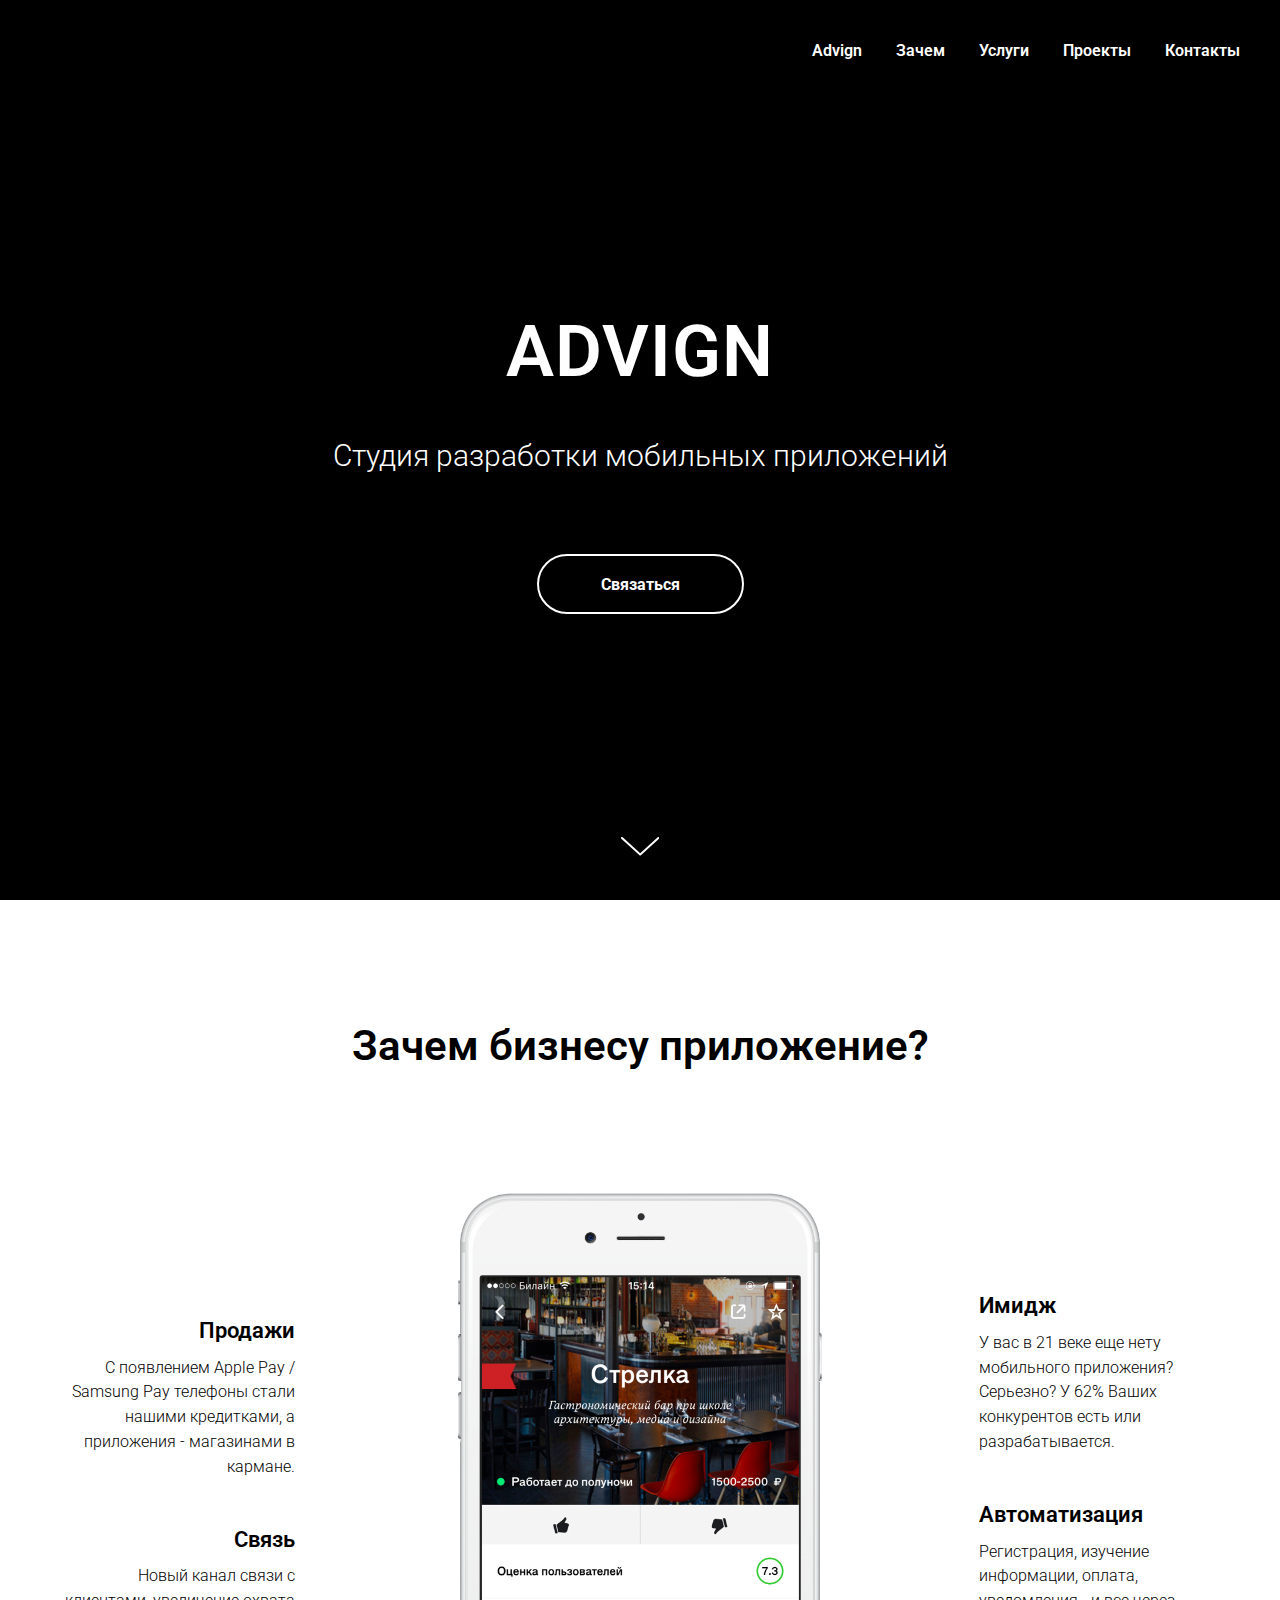
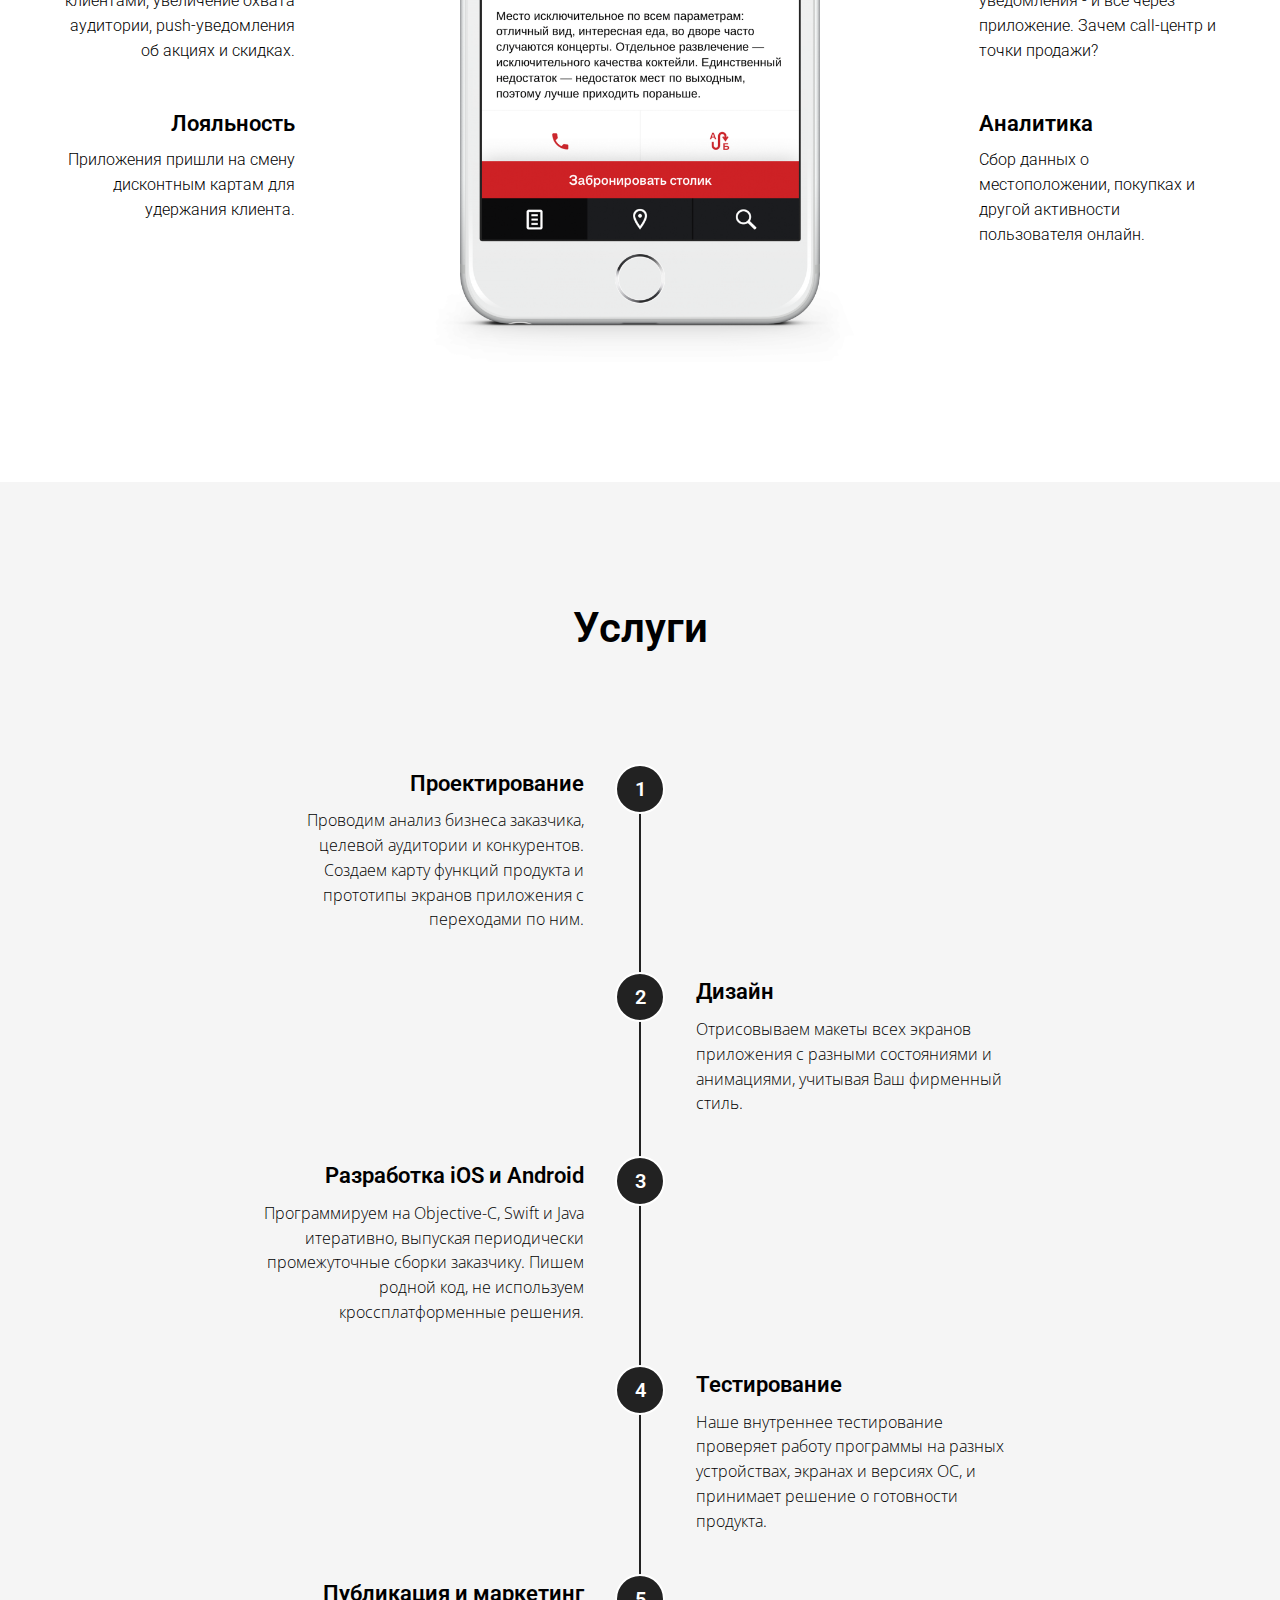
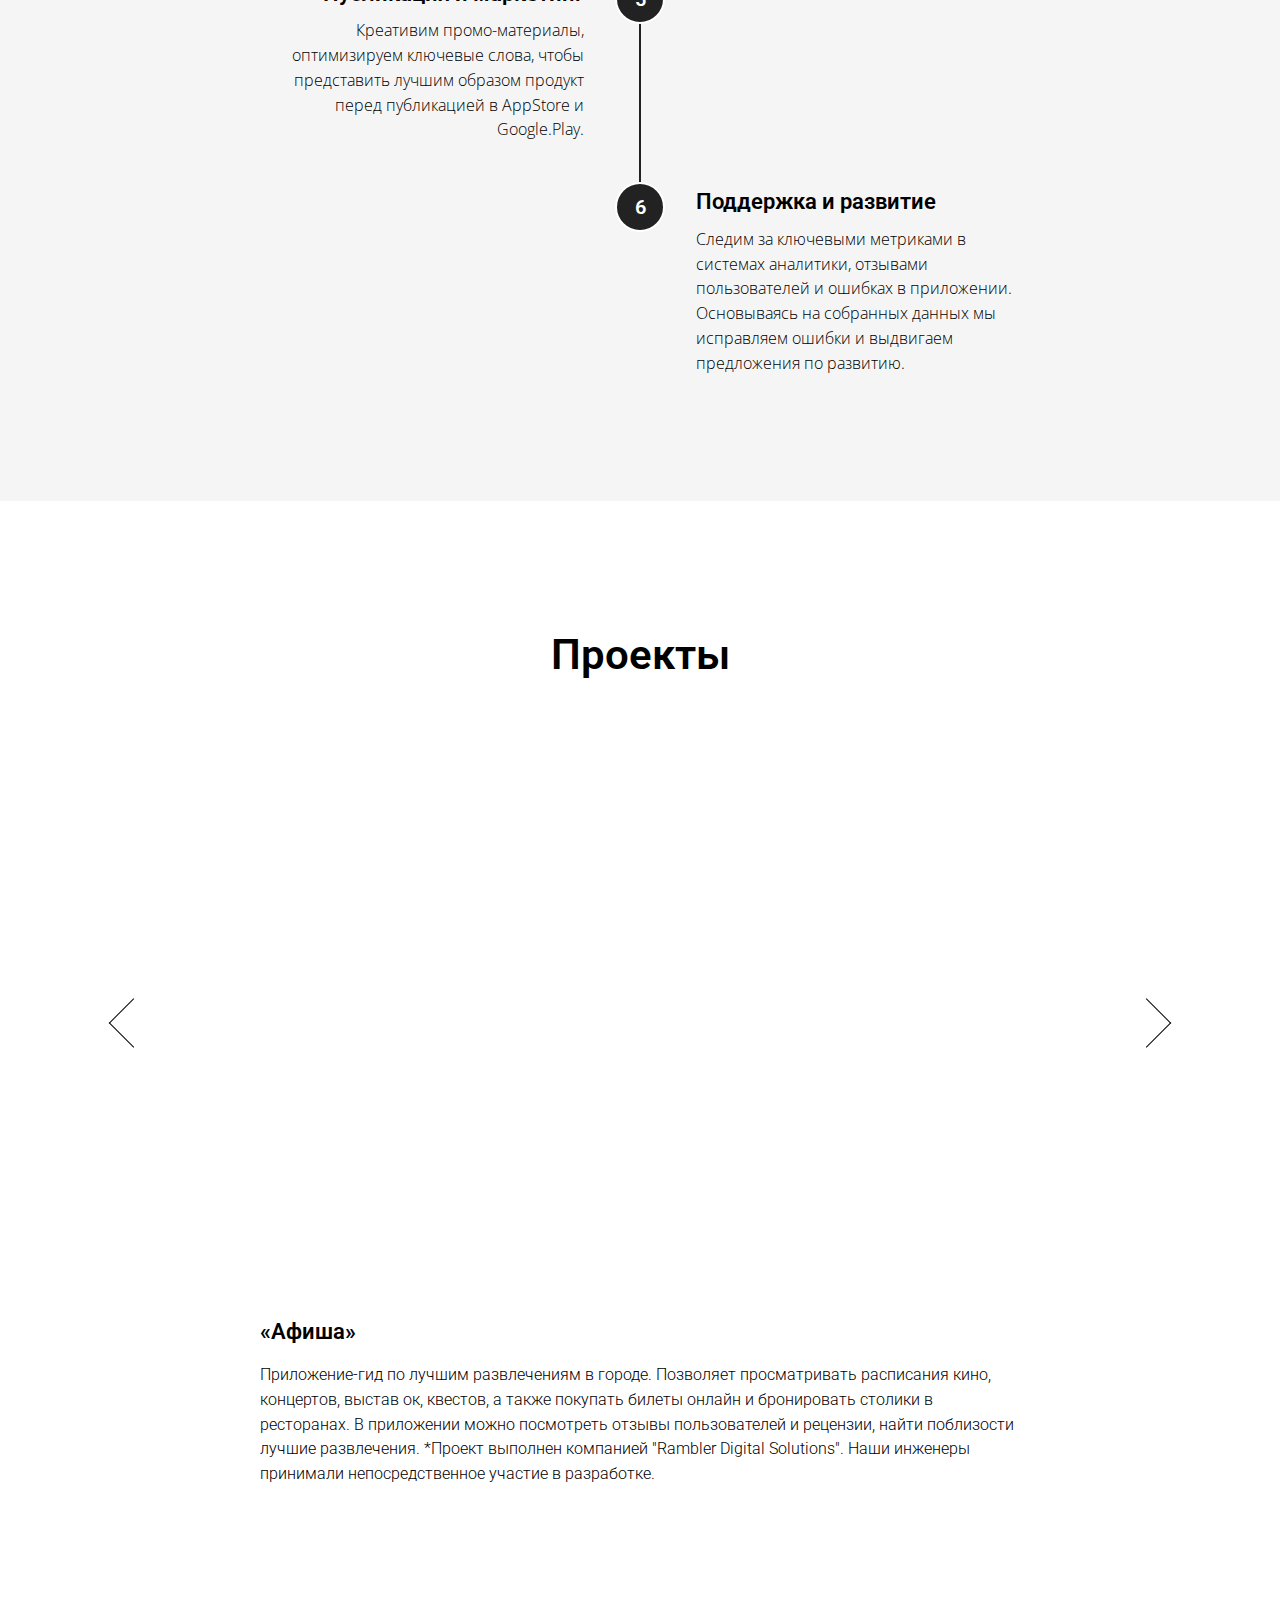
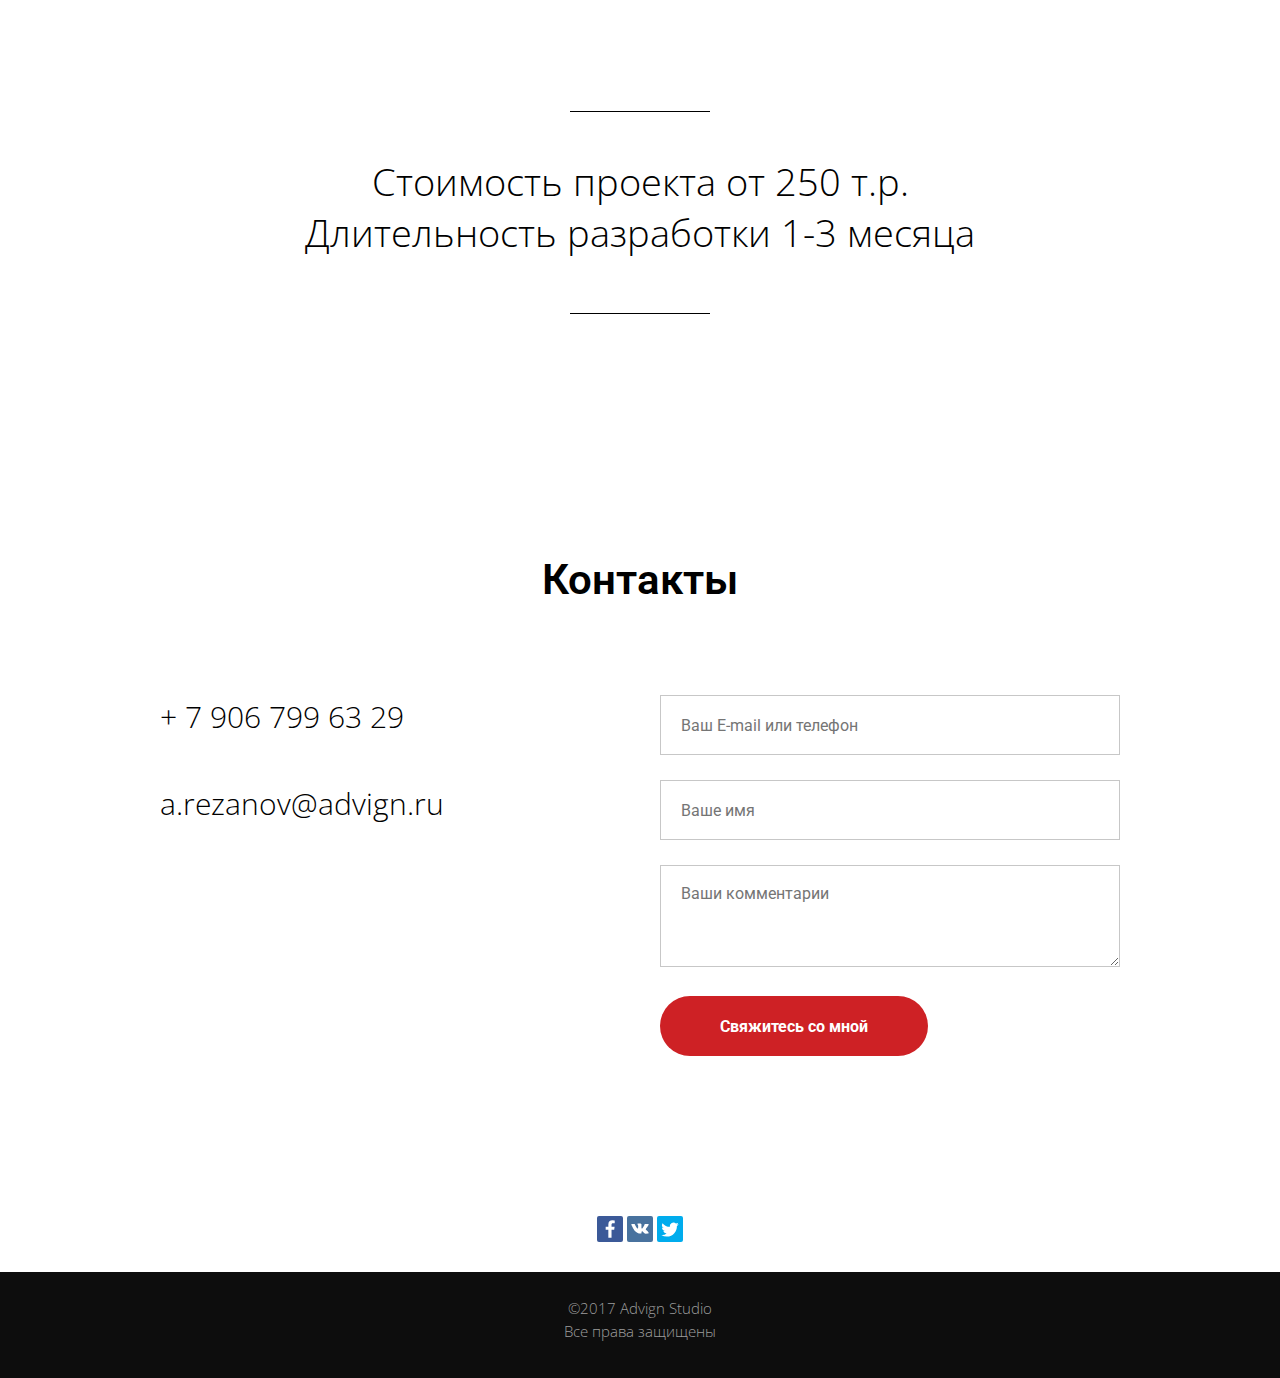
==== commit ac678e14: "Corrected text" ====
--- a/index.htm
+++ b/index.htm
@@ -940,7 +940,7 @@
 
 <div class="t-cover" id="recorddiv15398963" bgimgfield="img" style="height:100vh; background-image:-webkit-linear-gradient(top, #ccc, #777); background-image:-moz-linear-gradient(top, #ccc, #777); background-image:-o-linear-gradient(top, #ccc, #777); background-image:-ms-linear-gradient(top, #ccc, #777); background-image:linear-gradient(top, #ccc, #777); ">
 
-	<div class="t-cover__carrier" id="coverCarry15398963" data-content-cover-id="15398963" data-content-cover-bg="https://static.tildacdn.com/tild3764-6164-4562-a663-613339316562/iphoneFull.jpg" data-content-cover-height="100vh" data-content-cover-parallax="dynamic" data-content-video-url-mp4="https://github.com/advignweb/advignweb.github.io/raw/master/Advign_720.mp4" data-content-video-url-webm="https://github.com/advignweb/advignweb.github.io/raw/master/Advign_720.webm" style="height: 100vh; background-attachment: scroll; background-position: center bottom; background-color: rgb(0, 0, 0); background-image: url(&quot;https://tilda.ws/img/spinner-white.gif&quot;); background-size: auto; position: relative; transform: translateY(2px);"><div class="videoBG_wrapper" style="position: absolute; top: 0px; left: 0px; height: 960px; width: 100%; z-index: 1;"></div><div class="videoBG" style="position: absolute; z-index: 0; top: 0px; left: 0px; height: 960px; width: 100%; opacity: 1; overflow: hidden;"><video poster="" src="https://github.com/advignweb/advignweb.github.io/raw/master/Advign_720.webm" style="position: absolute; z-index: 0; top: 0px; left: 0px; min-width: 100%; min-height: 100%;"></video></div></div>
+	<div class="t-cover__carrier" id="coverCarry15398963" data-content-cover-id="15398963" data-content-cover-bg="https://static.tildacdn.com/tild3764-6164-4562-a663-613339316562/iphoneFull.jpg" data-content-cover-height="100vh" data-content-cover-parallax="dynamic" data-content-video-url-mp4="https://github.com/advignweb/advignweb.github.io/raw/master/Advign2_720.mp4" data-content-video-url-webm="https://github.com/advignweb/advignweb.github.io/raw/master/Advign2_720.webm" style="height: 100vh; background-attachment: scroll; background-position: center bottom; background-color: rgb(0, 0, 0); background-image: url(&quot;https://tilda.ws/img/spinner-white.gif&quot;); background-size: auto; position: relative; transform: translateY(2px);"><div class="videoBG_wrapper" style="position: absolute; top: 0px; left: 0px; height: 960px; width: 100%; z-index: 1;"></div><div class="videoBG" style="position: absolute; z-index: 0; top: 0px; left: 0px; height: 960px; width: 100%; opacity: 1; overflow: hidden;"><video poster="" src="https://github.com/advignweb/advignweb.github.io/raw/master/Advign_720.webm" style="position: absolute; z-index: 0; top: 0px; left: 0px; min-width: 100%; min-height: 100%;"></video></div></div>
       
     <div class="t-cover__filter" style="height:100vh;background-image: -moz-linear-gradient(top, rgba(0,0,0,0.40), rgba(0,0,0,0.50));background-image: -webkit-linear-gradient(top, rgba(0,0,0,0.40), rgba(0,0,0,0.50));background-image: -o-linear-gradient(top, rgba(0,0,0,0.40), rgba(0,0,0,0.50));background-image: -ms-linear-gradient(top, rgba(0,0,0,0.40), rgba(0,0,0,0.50));background-image: linear-gradient(top, rgba(0,0,0,0.40), rgba(0,0,0,0.50));filter: progid:DXImageTransform.Microsoft.gradient(startColorStr=&#39;#99000000&#39;, endColorstr=&#39;#7f000000&#39;);"></div>
 
@@ -979,7 +979,7 @@
 
 <div class="t-cover" id="recorddiv15548451" bgimgfield="img" style="height:100vh; background-image:-webkit-linear-gradient(top, #ccc, #777); background-image:-moz-linear-gradient(top, #ccc, #777); background-image:-o-linear-gradient(top, #ccc, #777); background-image:-ms-linear-gradient(top, #ccc, #777); background-image:linear-gradient(top, #ccc, #777); ">
 
-	<div class="t-cover__carrier" id="coverCarry15548451" data-content-cover-id="15548451" data-content-cover-bg="https://static.tildacdn.com/tild3433-3833-4236-b132-643138386438/iphoneFull.jpg" data-content-cover-height="100vh" data-content-cover-parallax="dynamic" data-content-video-url-mp4="" data-content-video-url-webm="" style="height: 100vh; background-attachment: scroll; background-position: center bottom; background-color: rgb(0, 0, 0); background-image: url(&quot;https://tilda.ws/img/spinner-white.gif&quot;); background-size: auto; position: relative; transform: translateY(0px);"><div class="videoBG_wrapper" style="position: absolute; top: 0px; left: 0px; height: 960px; width: 100%; z-index: 1;"></div><div class="videoBG" style="position: absolute; z-index: 0; top: 0px; left: 0px; height: 960px; width: 100%; opacity: 1; overflow: hidden;"><video poster="" src="https://github.com/advignweb/advignweb.github.io/raw/2master/trainvideo.webm" style="position: absolute; z-index: 0; top: 0px; left: 0px; min-width: 100%; min-height: 100%;"></video></div></div>
+	<div class="t-cover__carrier" id="coverCarry15548451" data-content-cover-id="15548451" data-content-cover-bg="https://static.tildacdn.com/tild3433-3833-4236-b132-643138386438/iphoneFull.jpg" data-content-cover-height="100vh" data-content-cover-parallax="dynamic" data-content-video-url-mp4="https://github.com/advignweb/advignweb.github.io/raw/master/Advign2_720.mp4" data-content-video-url-webm="https://github.com/advignweb/advignweb.github.io/raw/master/Advign2_720.webm" style="height: 100vh; background-attachment: scroll; background-position: center bottom; background-color: rgb(0, 0, 0); background-image: url(&quot;https://tilda.ws/img/spinner-white.gif&quot;); background-size: auto; position: relative; transform: translateY(0px);"><div class="videoBG_wrapper" style="position: absolute; top: 0px; left: 0px; height: 960px; width: 100%; z-index: 1;"></div><div class="videoBG" style="position: absolute; z-index: 0; top: 0px; left: 0px; height: 960px; width: 100%; opacity: 1; overflow: hidden;"><video poster="" src="https://github.com/advignweb/advignweb.github.io/raw/master/Advign2_720.webm" style="position: absolute; z-index: 0; top: 0px; left: 0px; min-width: 100%; min-height: 100%;"></video></div></div>
       
     <div class="t-cover__filter" style="height:100vh;background-image: -moz-linear-gradient(top, rgba(0,0,0,0.40), rgba(0,0,0,0.50));background-image: -webkit-linear-gradient(top, rgba(0,0,0,0.40), rgba(0,0,0,0.50));background-image: -o-linear-gradient(top, rgba(0,0,0,0.40), rgba(0,0,0,0.50));background-image: -ms-linear-gradient(top, rgba(0,0,0,0.40), rgba(0,0,0,0.50));background-image: linear-gradient(top, rgba(0,0,0,0.40), rgba(0,0,0,0.50));filter: progid:DXImageTransform.Microsoft.gradient(startColorStr=&#39;#99000000&#39;, endColorstr=&#39;#7f000000&#39;);"></div>
 
@@ -1478,7 +1478,7 @@
                                                     <div class="t-carousel__caption-inside" style="display: none;">
                                                                               <div class="t-carousel__caption t-col t-col_8 t-prefix_2 t-align_center">
                   <div class="t-carousel__caption_wrapper t-align_left" style="border-top: none;">
-                    <div class="t-carousel__title t-name t-name_xs" style="font-size:22px;margin-bottom:16px;" itemprop="name">«Афиша»</div>                    <div class="t-carousel__descr t-descr t-descr_xxs" style="color:#000000;font-size:16px;" itemprop="description">Приложение-гид по лучшим развлечениям в городе. Позволяет просматривать расписания кино, концертов, выстав    ок, квестов, а также покупать билеты онлайн и бронировать столики в ресторанах. В приложении можно посмотреть отзывы пользователей и рецензии, найти поблизости лучшие развлечения.</div>                  </div>
+                    <div class="t-carousel__title t-name t-name_xs" style="font-size:22px;margin-bottom:16px;" itemprop="name">«Афиша»</div>                    <div class="t-carousel__descr t-descr t-descr_xxs" style="color:#000000;font-size:16px;" itemprop="description">Приложение-гид по лучшим развлечениям в городе. Позволяет просматривать расписания кино, концертов, выстав    ок, квестов, а также покупать билеты онлайн и бронировать столики в ресторанах. В приложении можно посмотреть отзывы пользователей и рецензии, найти поблизости лучшие развлечения. *Проект выполнен компанией "Rambler Digital Solutions". Наши инженеры принимали непосредственное участие в разработке.</div>                  </div>
                 </div>
                           </div>
           </div>
@@ -1549,7 +1549,7 @@
       <div class="t-carousel__caption__container">
                                                                               <div class="t-carousel__caption t-col t-col_8 t-prefix_2 t-align_center">
                   <div class="t-carousel__caption_wrapper t-align_left" style="border-top: none;">
-                    <div class="t-carousel__title t-name t-name_xs" style="font-size:22px;margin-bottom:16px;" itemprop="name">«Афиша»</div>                    <div class="t-carousel__descr t-descr t-descr_xxs" style="color:#000000;font-size:16px;" itemprop="description">Приложение-гид по лучшим развлечениям в городе. Позволяет просматривать расписания кино, концертов, выстав    ок, квестов, а также покупать билеты онлайн и бронировать столики в ресторанах. В приложении можно посмотреть отзывы пользователей и рецензии, найти поблизости лучшие развлечения.</div>                  </div>
+                    <div class="t-carousel__title t-name t-name_xs" style="font-size:22px;margin-bottom:16px;" itemprop="name">«Афиша»</div>                    <div class="t-carousel__descr t-descr t-descr_xxs" style="color:#000000;font-size:16px;" itemprop="description">Приложение-гид по лучшим развлечениям в городе. Позволяет просматривать расписания кино, концертов, выстав    ок, квестов, а также покупать билеты онлайн и бронировать столики в ресторанах. В приложении можно посмотреть отзывы пользователей и рецензии, найти поблизости лучшие развлечения. *Проект выполнен компанией "Rambler Digital Solutions". Наши инженеры принимали непосредственное участие в разработке.</div>                  </div>
                 </div>
                           </div>
     </div>
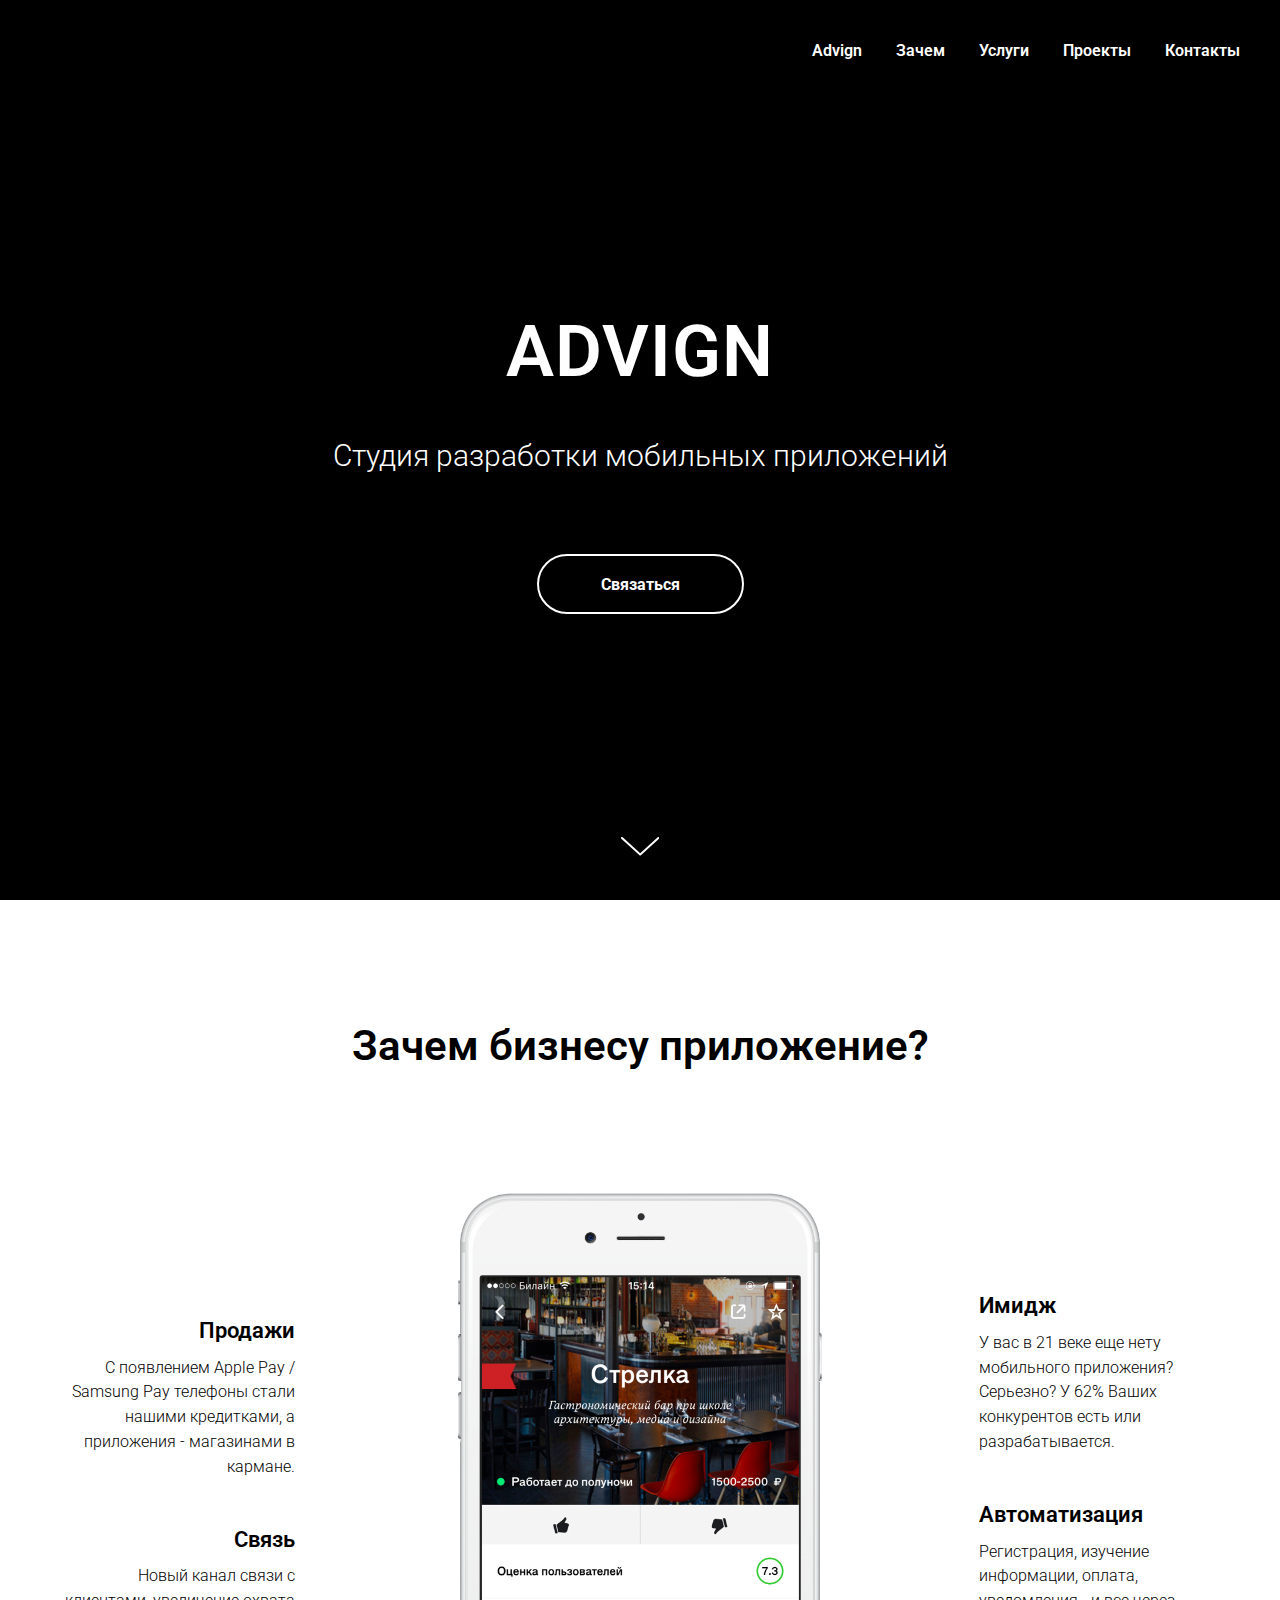
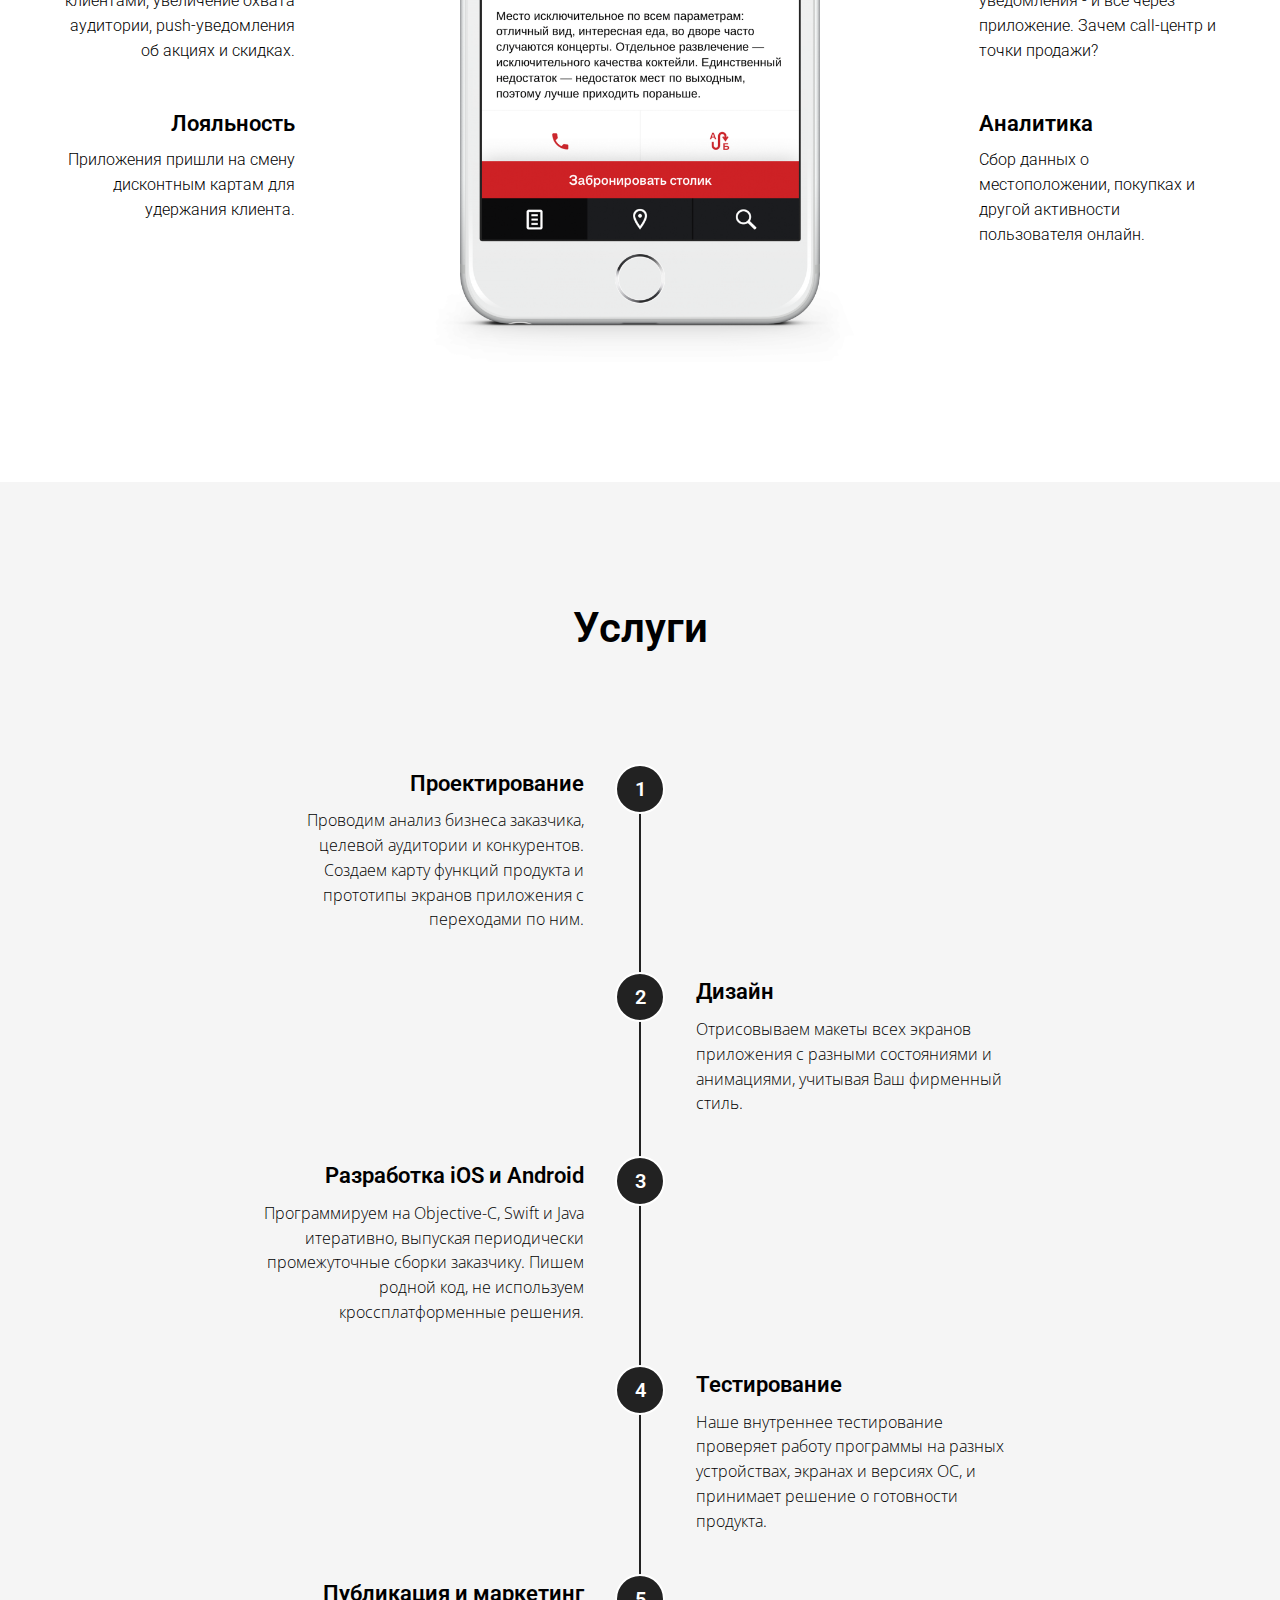
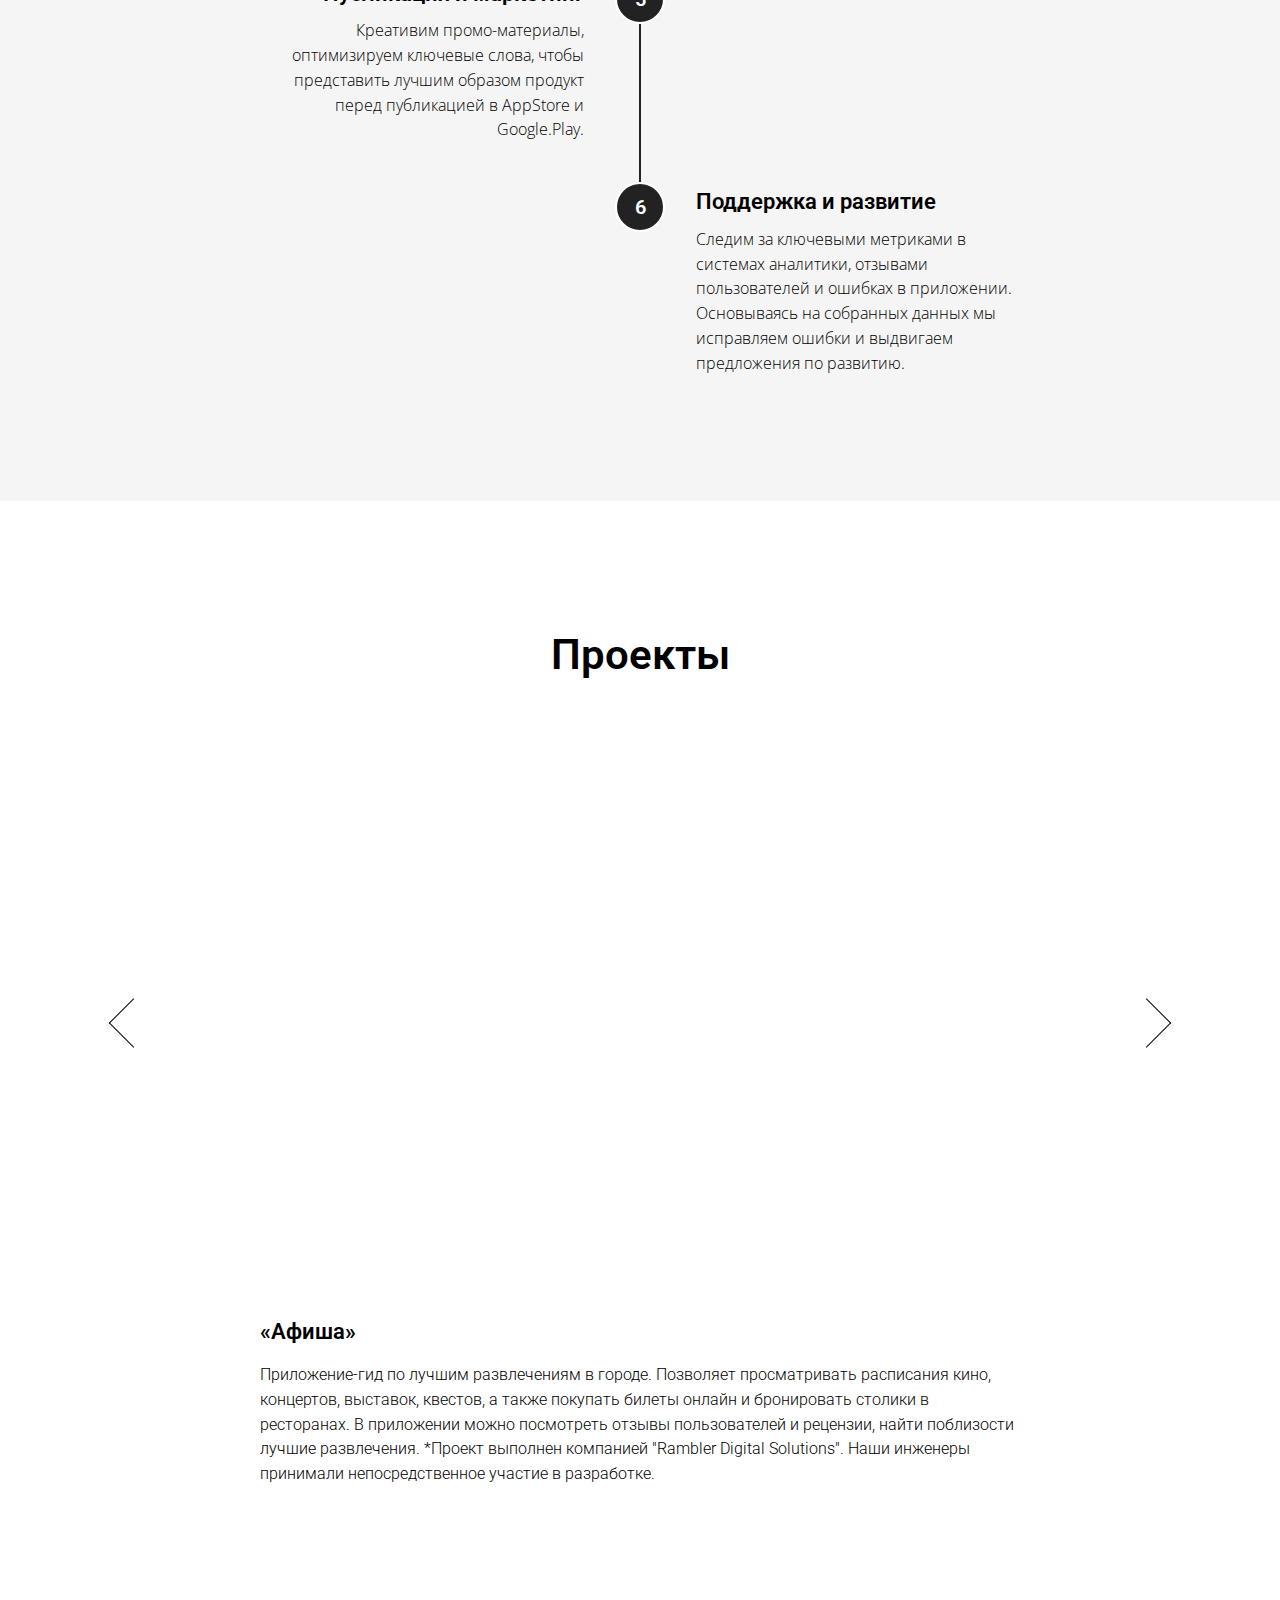
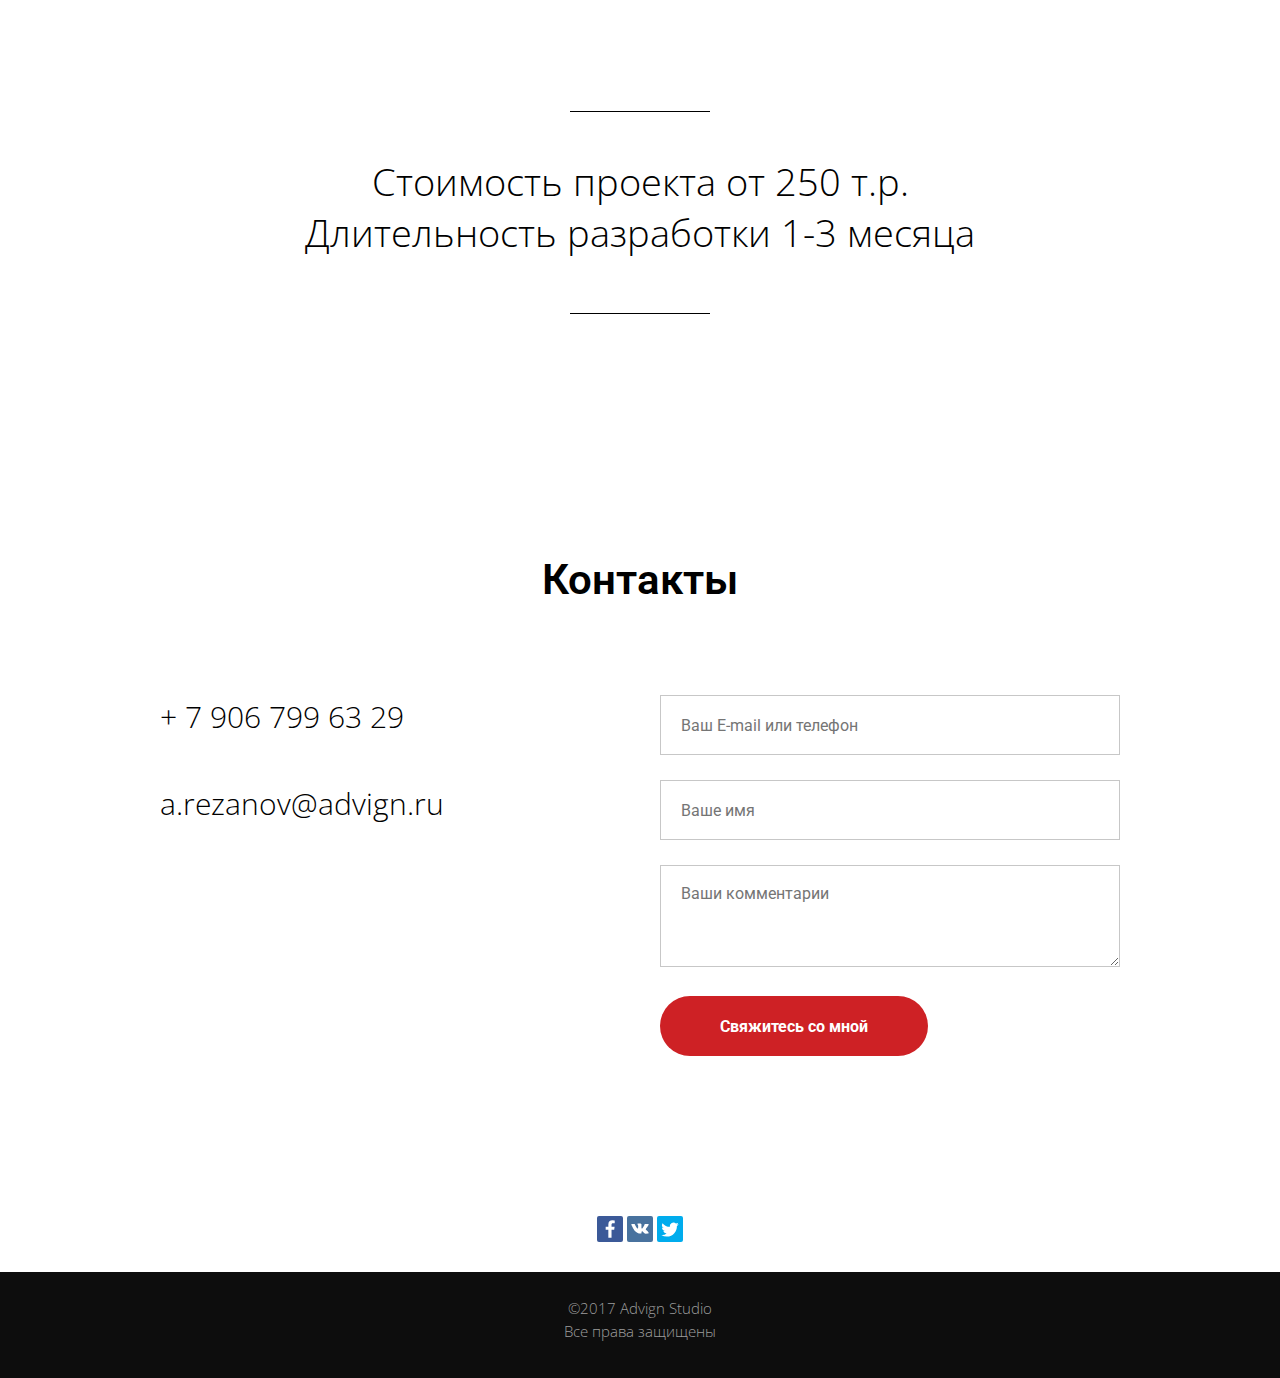
==== commit 3c5257ec: "Massive text corrections" ====
--- a/index.htm
+++ b/index.htm
@@ -1478,7 +1478,7 @@
                                                     <div class="t-carousel__caption-inside" style="display: none;">
                                                                               <div class="t-carousel__caption t-col t-col_8 t-prefix_2 t-align_center">
                   <div class="t-carousel__caption_wrapper t-align_left" style="border-top: none;">
-                    <div class="t-carousel__title t-name t-name_xs" style="font-size:22px;margin-bottom:16px;" itemprop="name">«Афиша»</div>                    <div class="t-carousel__descr t-descr t-descr_xxs" style="color:#000000;font-size:16px;" itemprop="description">Приложение-гид по лучшим развлечениям в городе. Позволяет просматривать расписания кино, концертов, выстав    ок, квестов, а также покупать билеты онлайн и бронировать столики в ресторанах. В приложении можно посмотреть отзывы пользователей и рецензии, найти поблизости лучшие развлечения. *Проект выполнен компанией "Rambler Digital Solutions". Наши инженеры принимали непосредственное участие в разработке.</div>                  </div>
+                    <div class="t-carousel__title t-name t-name_xs" style="font-size:22px;margin-bottom:16px;" itemprop="name">«Афиша»</div>                    <div class="t-carousel__descr t-descr t-descr_xxs" style="color:#000000;font-size:16px;" itemprop="description">Приложение-гид по лучшим развлечениям в городе. Позволяет просматривать расписания кино, концертов, выставок, квестов, а также покупать билеты онлайн и бронировать столики в ресторанах. В приложении можно посмотреть отзывы пользователей и рецензии, найти поблизости лучшие развлечения. *Проект выполнен компанией "Rambler Digital Solutions". Наши инженеры принимали непосредственное участие в разработке.</div>                  </div>
                 </div>
                           </div>
           </div>
@@ -1488,7 +1488,7 @@
                                                     <div class="t-carousel__caption-inside">
                                                                               <div class="t-carousel__caption t-col t-col_8 t-prefix_2 t-align_center">
                   <div class="t-carousel__caption_wrapper t-align_left" style="border-top: none;">
-                    <div class="t-carousel__title t-name t-name_xs" style="font-size:22px;margin-bottom:16px;" itemprop="name">«Мой Билайн»</div>                    <div class="t-carousel__descr t-descr t-descr_xxs" style="color:#000000;font-size:16px;" itemprop="description">Приложение «Мой Билайн» — это функции личного кабинета в вашем телефоне. Связаться с оператором поддержки, проверить баланс, пополнить счет, заказать детализацию, воспользоваться услугами и узнать подробнее о тарифе теперь можно, нажав одну кнопку.</div>                  </div>
+                    <div class="t-carousel__title t-name t-name_xs" style="font-size:22px;margin-bottom:16px;" itemprop="name">«Мой Билайн»</div>                    <div class="t-carousel__descr t-descr t-descr_xxs" style="color:#000000;font-size:16px;" itemprop="description">Приложение «Мой Билайн» — это функции личного кабинета в вашем телефоне. Связаться с оператором поддержки, проверить баланс, пополнить счет, заказать детализацию, воспользоваться услугами и узнать подробнее о тарифе теперь можно, нажав одну кнопку. *Проект выполнен компанией "REDMADROBOT". Наши инженеры принимали непосредственное участие в разработке.</div>                  </div>
                 </div>
                           </div>
           </div>
@@ -1508,7 +1508,7 @@
                                                     <div class="t-carousel__caption-inside">
                                                                               <div class="t-carousel__caption t-col t-col_8 t-prefix_2 t-align_center">
                   <div class="t-carousel__caption_wrapper t-align_left" style="border-top: none;">
-                    <div class="t-carousel__title t-name t-name_xs" style="font-size:22px;margin-bottom:16px;" itemprop="name">«Афиша Рестораны»</div>                    <div class="t-carousel__descr t-descr t-descr_xxs" style="color:#000000;font-size:16px;" itemprop="description">Ресторанный гид #1 в России. Мобильное приложение “Афиша-Рестораны”: все рестораны, кафе и бары вашего города всегда у вас под рукой. Позволяет искать рестораны, просматривать подборки лучших мест, бронировать столик, оплачивать счет через приложение, ставить оценки и писать отзывы.</div>                  </div>
+                    <div class="t-carousel__title t-name t-name_xs" style="font-size:22px;margin-bottom:16px;" itemprop="name">«Афиша Рестораны»</div>                    <div class="t-carousel__descr t-descr t-descr_xxs" style="color:#000000;font-size:16px;" itemprop="description">Ресторанный гид #1 в России. Мобильное приложение “Афиша-Рестораны”: все рестораны, кафе и бары вашего города всегда у вас под рукой. Позволяет искать рестораны, просматривать подборки лучших мест, бронировать столик, оплачивать счет через приложение, ставить оценки и писать отзывы. *Проект выполнен компанией "Rambler Digital Solutions". Наши инженеры принимали непосредственное участие в разработке.</div>                  </div>
                 </div>
                           </div>
           </div>
@@ -1528,7 +1528,7 @@
                                                     <div class="t-carousel__caption-inside">
                                                                               <div class="t-carousel__caption t-col t-col_8 t-prefix_2 t-align_center">
                   <div class="t-carousel__caption_wrapper t-align_left" style="border-top: none;">
-                    <div class="t-carousel__title t-name t-name_xs" style="font-size:22px;margin-bottom:16px;" itemprop="name">«Ренессанс страхование»</div>                    <div class="t-carousel__descr t-descr t-descr_xxs" style="color:#000000;font-size:16px;" itemprop="description">Приложение к приключению специально для тех, кто хочет чувствовать себя комфортно и безопасно вдали от дома. Во время поездки ваш страховой полис в путешествие будет всегда «под рукой». А связаться с оператором Ренессанс страхование и сообщить свое местонахождение вы сможете одним нажатием кнопки.</div>                  </div>
+                    <div class="t-carousel__title t-name t-name_xs" style="font-size:22px;margin-bottom:16px;" itemprop="name">«Ренессанс страхование»</div>                    <div class="t-carousel__descr t-descr t-descr_xxs" style="color:#000000;font-size:16px;" itemprop="description">Приложение к приключению специально для тех, кто хочет чувствовать себя комфортно и безопасно вдали от дома. Во время поездки ваш страховой полис в путешествие будет всегда «под рукой». А связаться с оператором Ренессанс страхование и сообщить свое местонахождение вы сможете одним нажатием кнопки. *Проект выполнен компанией "REDMADROBOT". Наши инженеры принимали непосредственное участие в разработке.</div>                  </div>
                 </div>
                           </div>
           </div>
@@ -1549,7 +1549,7 @@
       <div class="t-carousel__caption__container">
                                                                               <div class="t-carousel__caption t-col t-col_8 t-prefix_2 t-align_center">
                   <div class="t-carousel__caption_wrapper t-align_left" style="border-top: none;">
-                    <div class="t-carousel__title t-name t-name_xs" style="font-size:22px;margin-bottom:16px;" itemprop="name">«Афиша»</div>                    <div class="t-carousel__descr t-descr t-descr_xxs" style="color:#000000;font-size:16px;" itemprop="description">Приложение-гид по лучшим развлечениям в городе. Позволяет просматривать расписания кино, концертов, выстав    ок, квестов, а также покупать билеты онлайн и бронировать столики в ресторанах. В приложении можно посмотреть отзывы пользователей и рецензии, найти поблизости лучшие развлечения. *Проект выполнен компанией "Rambler Digital Solutions". Наши инженеры принимали непосредственное участие в разработке.</div>                  </div>
+                    <div class="t-carousel__title t-name t-name_xs" style="font-size:22px;margin-bottom:16px;" itemprop="name">«Афиша»</div>                    <div class="t-carousel__descr t-descr t-descr_xxs" style="color:#000000;font-size:16px;" itemprop="description">Приложение-гид по лучшим развлечениям в городе. Позволяет просматривать расписания кино, концертов, выставок, квестов, а также покупать билеты онлайн и бронировать столики в ресторанах. В приложении можно посмотреть отзывы пользователей и рецензии, найти поблизости лучшие развлечения. *Проект выполнен компанией "Rambler Digital Solutions". Наши инженеры принимали непосредственное участие в разработке. *Проект выполнен компанией "Rambler Digital Solutions". Наши инженеры принимали непосредственное участие в разработке.</div>                  </div>
                 </div>
                           </div>
     </div>
@@ -1608,7 +1608,7 @@
                                                     <div class="t-carousel__caption-inside" style="display: none;">
                                                                               <div class="t-carousel__caption t-col t-col_8 t-prefix_2 t-align_center">
                   <div class="t-carousel__caption_wrapper t-align_left" style="border-top: none;">
-                    <div class="t-carousel__title t-name t-name_xs" style="font-size:18px;" itemprop="name">«Афиша»</div>                    <div class="t-carousel__descr t-descr t-descr_xxs" style="color:#000000;font-size:14px;" itemprop="description">Приложение-гид по лучшим развлечениям в городе. Позволяет просматривать расписания кино, концертов, выстав    ок, квестов, а также покупать билеты онлайн и бронировать столики в ресторанах. В приложении можно посмотреть отзывы пользователей и рецензии, найти поблизости лучшие развлечения.</div>                  </div>
+                    <div class="t-carousel__title t-name t-name_xs" style="font-size:18px;" itemprop="name">«Афиша»</div>                    <div class="t-carousel__descr t-descr t-descr_xxs" style="color:#000000;font-size:14px;" itemprop="description">Приложение-гид по лучшим развлечениям в городе. Позволяет просматривать расписания кино, концертов, выставок, квестов, а также покупать билеты онлайн и бронировать столики в ресторанах. В приложении можно посмотреть отзывы пользователей и рецензии, найти поблизости лучшие развлечения. *Проект выполнен компанией "Rambler Digital Solutions". Наши инженеры принимали непосредственное участие в разработке.</div>                  </div>
                 </div>
                           </div>
           </div>
@@ -1618,7 +1618,7 @@
                                                     <div class="t-carousel__caption-inside">
                                                                               <div class="t-carousel__caption t-col t-col_8 t-prefix_2 t-align_center">
                   <div class="t-carousel__caption_wrapper t-align_left" style="border-top: none;">
-                    <div class="t-carousel__title t-name t-name_xs" style="font-size:18px;" itemprop="name">«Мой Билайн»</div>                    <div class="t-carousel__descr t-descr t-descr_xxs" style="color:#000000;font-size:14px;" itemprop="description">Приложение «Мой Билайн» — это функции личного кабинета в вашем телефоне. Связаться с оператором поддержки, проверить баланс, пополнить счет, заказать детализацию, воспользоваться услугами и узнать подробнее о тарифе теперь можно, нажав одну кнопку.</div>                  </div>
+                    <div class="t-carousel__title t-name t-name_xs" style="font-size:18px;" itemprop="name">«Мой Билайн»</div>                    <div class="t-carousel__descr t-descr t-descr_xxs" style="color:#000000;font-size:14px;" itemprop="description">Приложение «Мой Билайн» — это функции личного кабинета в вашем телефоне. Связаться с оператором поддержки, проверить баланс, пополнить счет, заказать детализацию, воспользоваться услугами и узнать подробнее о тарифе теперь можно, нажав одну кнопку. *Проект выполнен компанией "REDMADROBOT". Наши инженеры принимали непосредственное участие в разработке.</div>                  </div>
                 </div>
                           </div>
           </div>
@@ -1638,7 +1638,7 @@
                                                     <div class="t-carousel__caption-inside">
                                                                               <div class="t-carousel__caption t-col t-col_8 t-prefix_2 t-align_center">
                   <div class="t-carousel__caption_wrapper t-align_left" style="border-top: none;">
-                    <div class="t-carousel__title t-name t-name_xs" style="font-size:18px;" itemprop="name">«Афиша Рестораны»</div>                    <div class="t-carousel__descr t-descr t-descr_xxs" style="color:#000000;font-size:14px;" itemprop="description">Ресторанный гид #1 в России. Мобильное приложение “Афиша-Рестораны”: все рестораны, кафе и бары вашего города всегда у вас под рукой. Позволяет искать рестораны, просматривать подборки лучших мест, бронировать столик, оплачивать счет через приложение, ставить оценки и писать отзывы.</div>                  </div>
+                    <div class="t-carousel__title t-name t-name_xs" style="font-size:18px;" itemprop="name">«Афиша Рестораны»</div>                    <div class="t-carousel__descr t-descr t-descr_xxs" style="color:#000000;font-size:14px;" itemprop="description">Ресторанный гид #1 в России. Мобильное приложение “Афиша-Рестораны”: все рестораны, кафе и бары вашего города всегда у вас под рукой. Позволяет искать рестораны, просматривать подборки лучших мест, бронировать столик, оплачивать счет через приложение, ставить оценки и писать отзывы. *Проект выполнен компанией "Rambler Digital Solutions". Наши инженеры принимали непосредственное участие в разработке.</div>                  </div>
                 </div>
                           </div>
           </div>
@@ -1658,7 +1658,7 @@
                                                     <div class="t-carousel__caption-inside">
                                                                               <div class="t-carousel__caption t-col t-col_8 t-prefix_2 t-align_center">
                   <div class="t-carousel__caption_wrapper t-align_left" style="border-top: none;">
-                    <div class="t-carousel__title t-name t-name_xs" style="font-size:18px;" itemprop="name">«Ренессанс страхование»</div>                    <div class="t-carousel__descr t-descr t-descr_xxs" style="color:#000000;font-size:14px;" itemprop="description">Приложение к приключению специально для тех, кто хочет чувствовать себя комфортно и безопасно вдали от дома. Во время поездки ваш страховой полис в путешествие будет всегда «под рукой». А связаться с оператором Ренессанс страхование и сообщить свое местонахождение вы сможете одним нажатием кнопки.</div>                  </div>
+                    <div class="t-carousel__title t-name t-name_xs" style="font-size:18px;" itemprop="name">«Ренессанс страхование»</div>                    <div class="t-carousel__descr t-descr t-descr_xxs" style="color:#000000;font-size:14px;" itemprop="description">Приложение к приключению специально для тех, кто хочет чувствовать себя комфортно и безопасно вдали от дома. Во время поездки ваш страховой полис в путешествие будет всегда «под рукой». А связаться с оператором Ренессанс страхование и сообщить свое местонахождение вы сможете одним нажатием кнопки. *Проект выполнен компанией "REDMADROBOT". Наши инженеры принимали непосредственное участие в разработке.</div>                  </div>
                 </div>
                           </div>
           </div>
@@ -1679,7 +1679,7 @@
       <div class="t-carousel__caption__container">
                                                                               <div class="t-carousel__caption t-col t-col_8 t-prefix_2 t-align_center">
                   <div class="t-carousel__caption_wrapper t-align_left" style="border-top: none;">
-                    <div class="t-carousel__title t-name t-name_xs" style="font-size:18px;" itemprop="name">«Афиша»</div>                    <div class="t-carousel__descr t-descr t-descr_xxs" style="color:#000000;font-size:14px;" itemprop="description">Приложение-гид по лучшим развлечениям в городе. Позволяет просматривать расписания кино, концертов, выстав    ок, квестов, а также покупать билеты онлайн и бронировать столики в ресторанах. В приложении можно посмотреть отзывы пользователей и рецензии, найти поблизости лучшие развлечения.</div>                  </div>
+                    <div class="t-carousel__title t-name t-name_xs" style="font-size:18px;" itemprop="name">«Афиша»</div>                    <div class="t-carousel__descr t-descr t-descr_xxs" style="color:#000000;font-size:14px;" itemprop="description">Приложение-гид по лучшим развлечениям в городе. Позволяет просматривать расписания кино, концертов, выставок, квестов, а также покупать билеты онлайн и бронировать столики в ресторанах. В приложении можно посмотреть отзывы пользователей и рецензии, найти поблизости лучшие развлечения. *Проект выполнен компанией "Rambler Digital Solutions". Наши инженеры принимали непосредственное участие в разработке.</div>                  </div>
                 </div>
                           </div>
     </div>
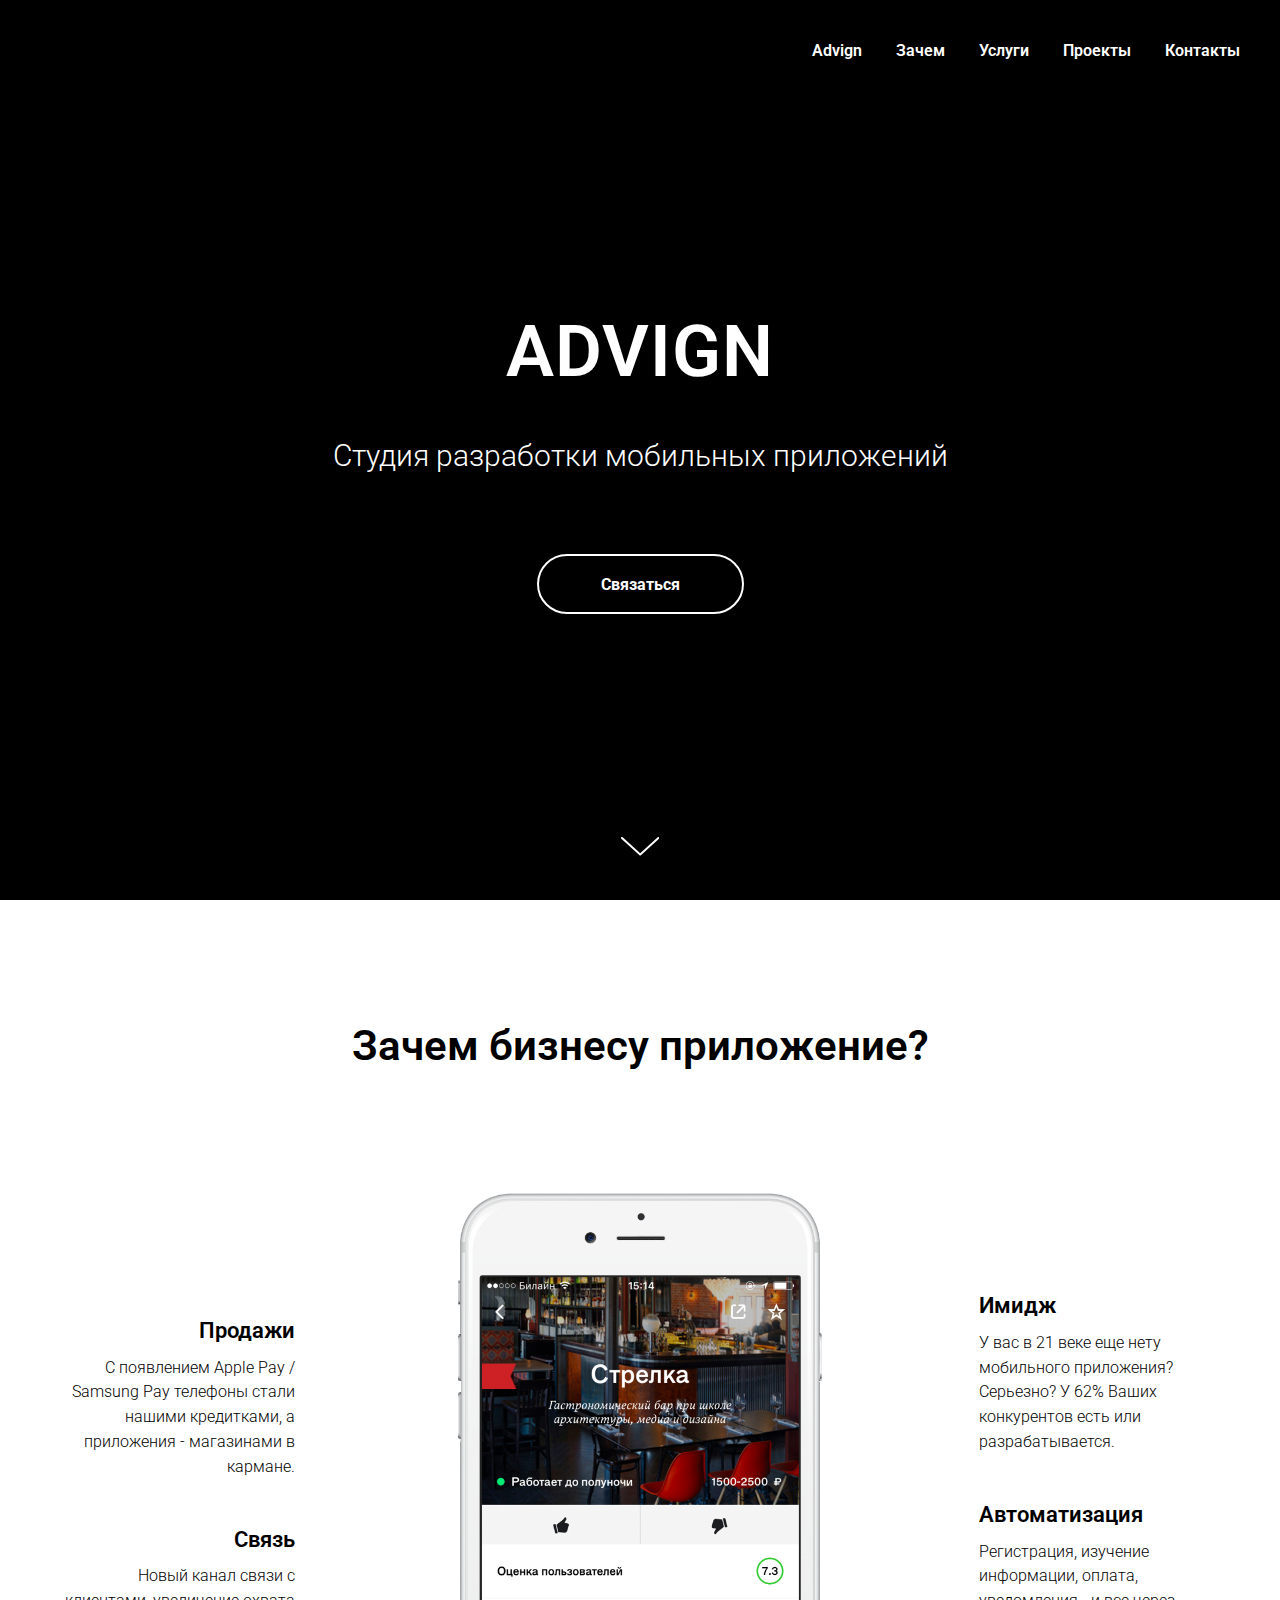
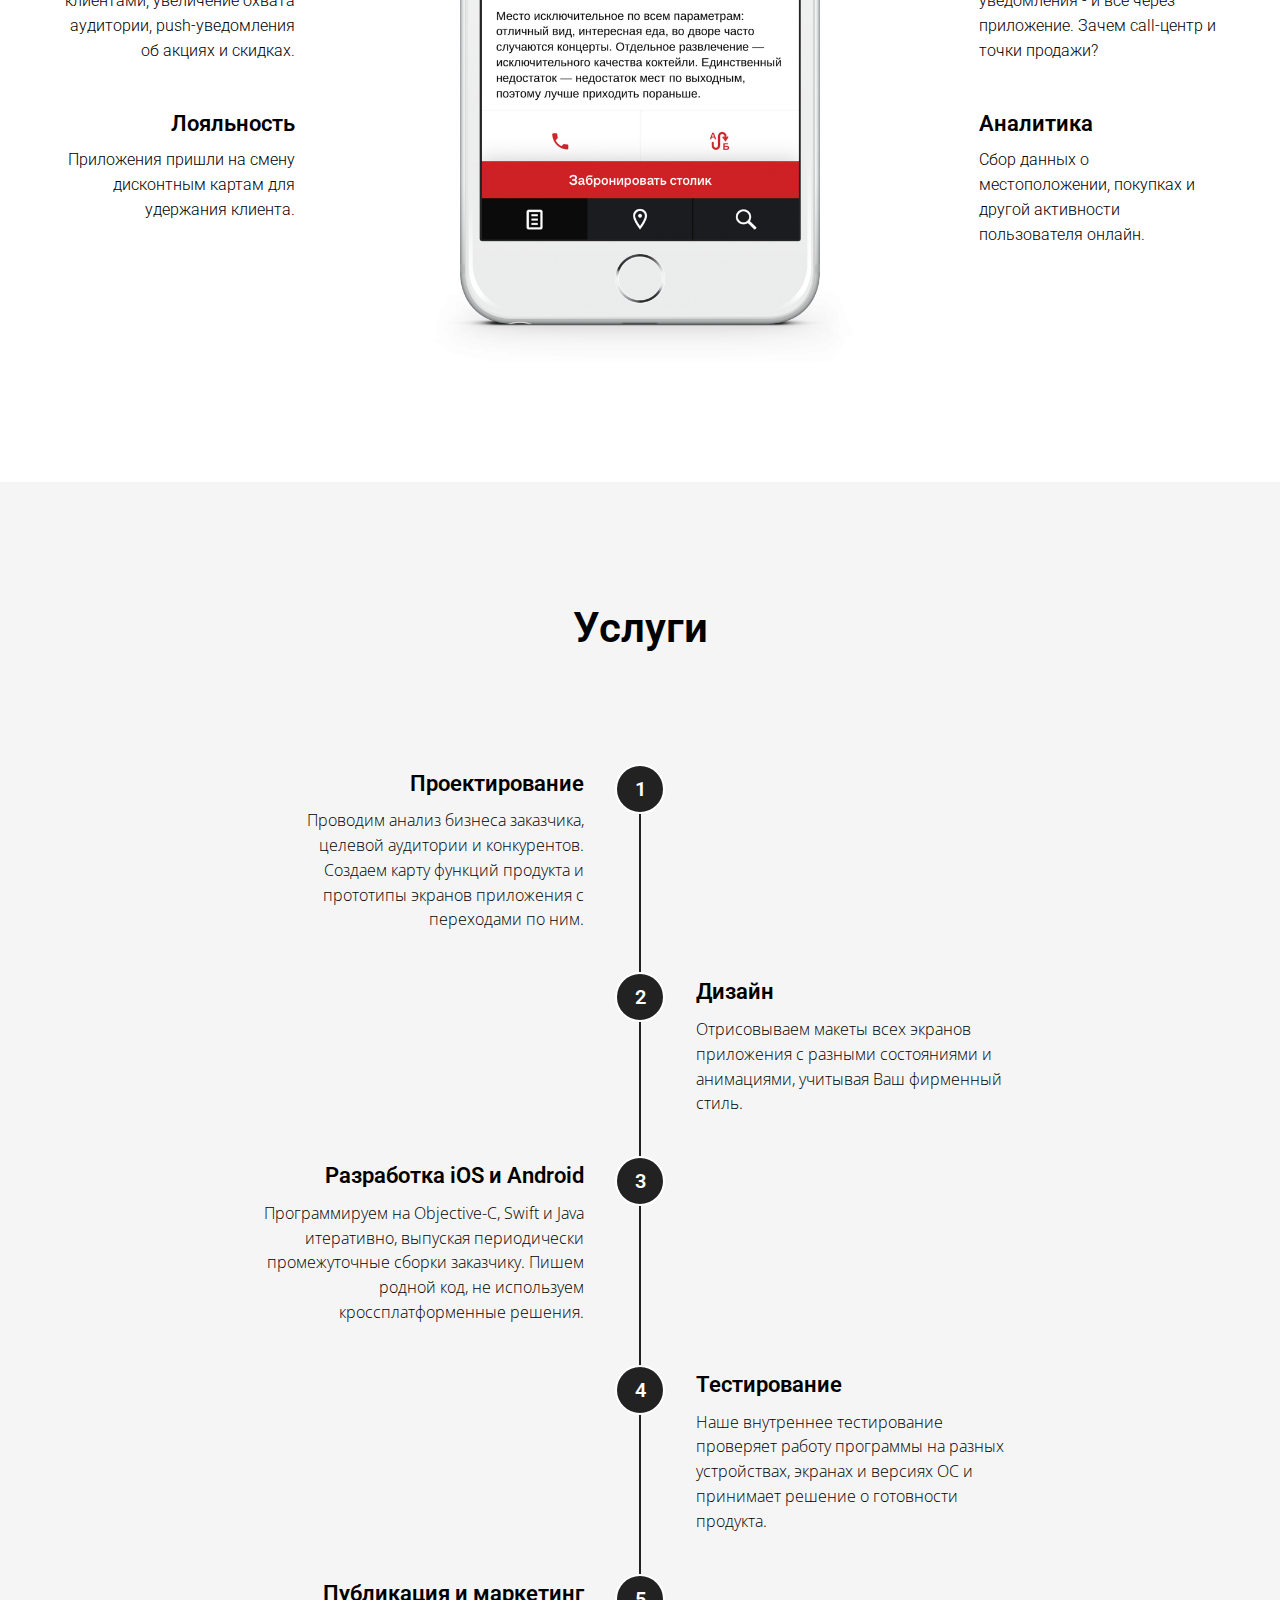
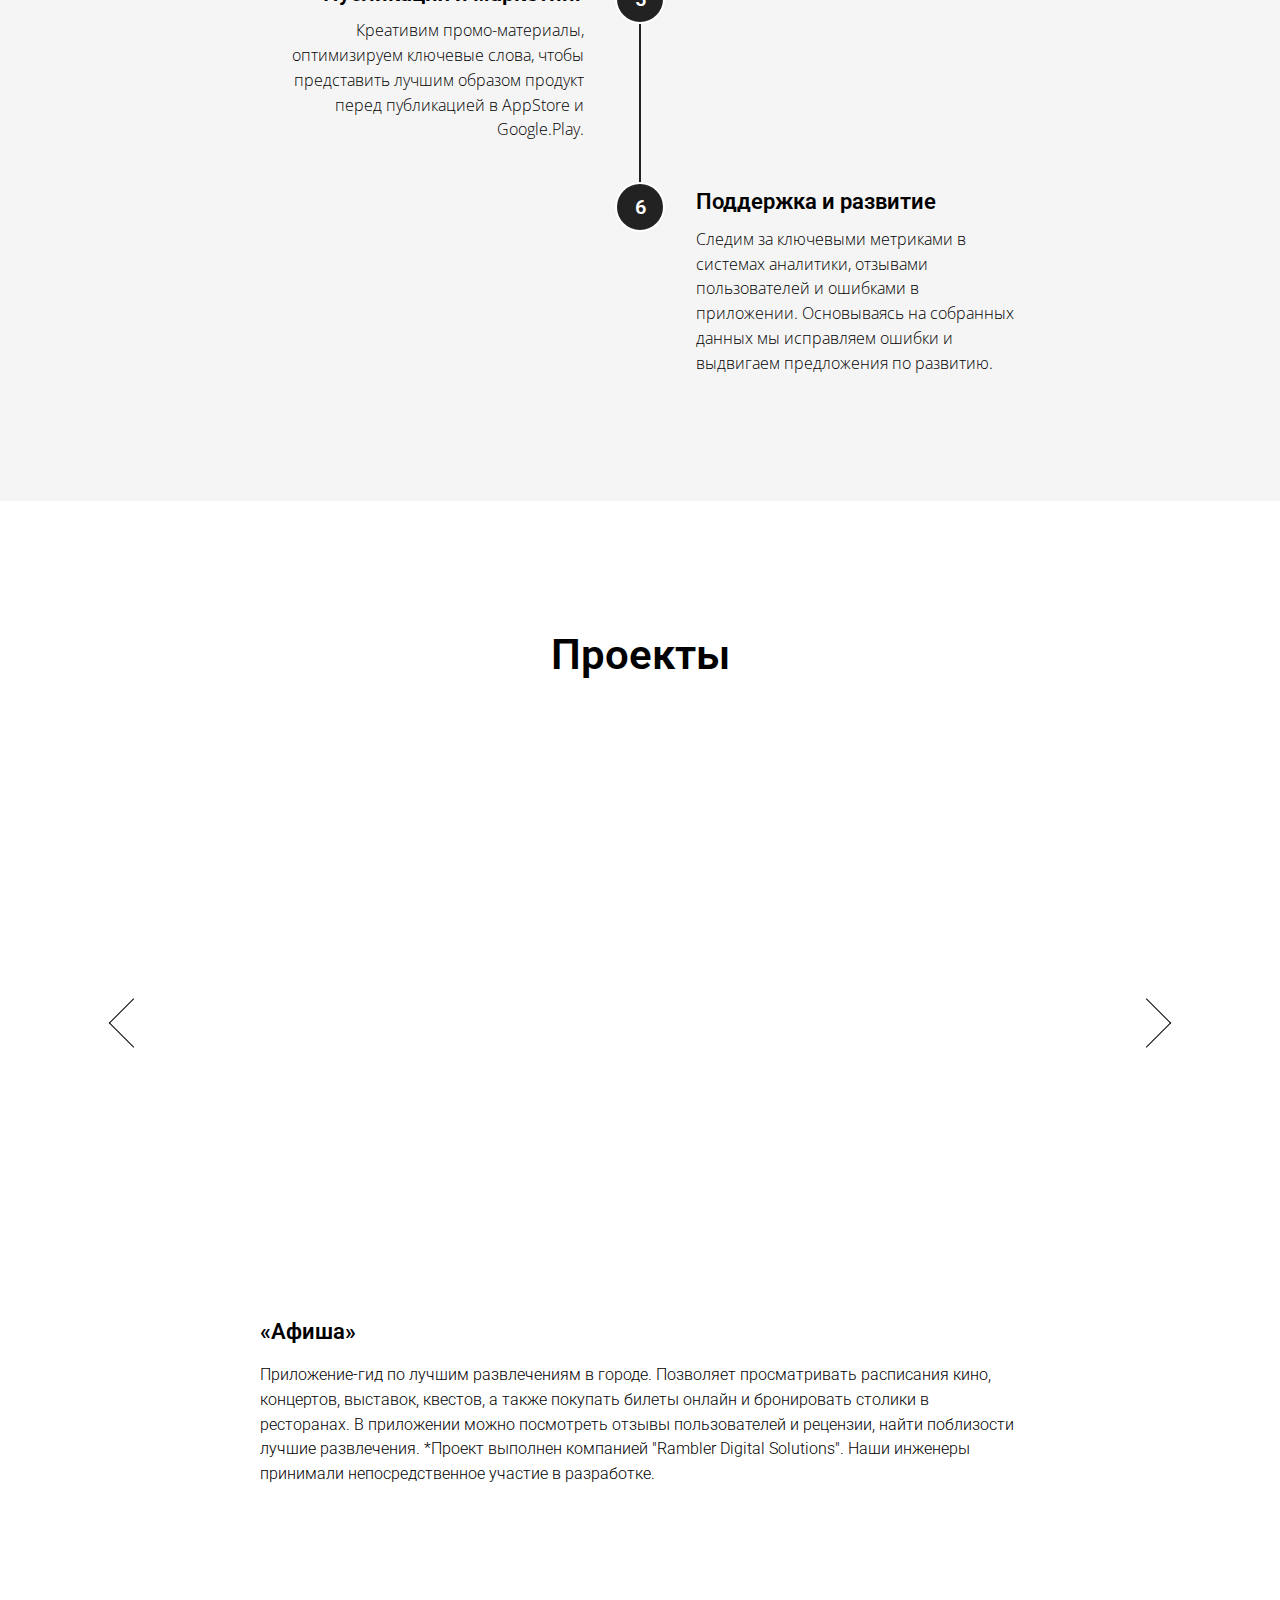
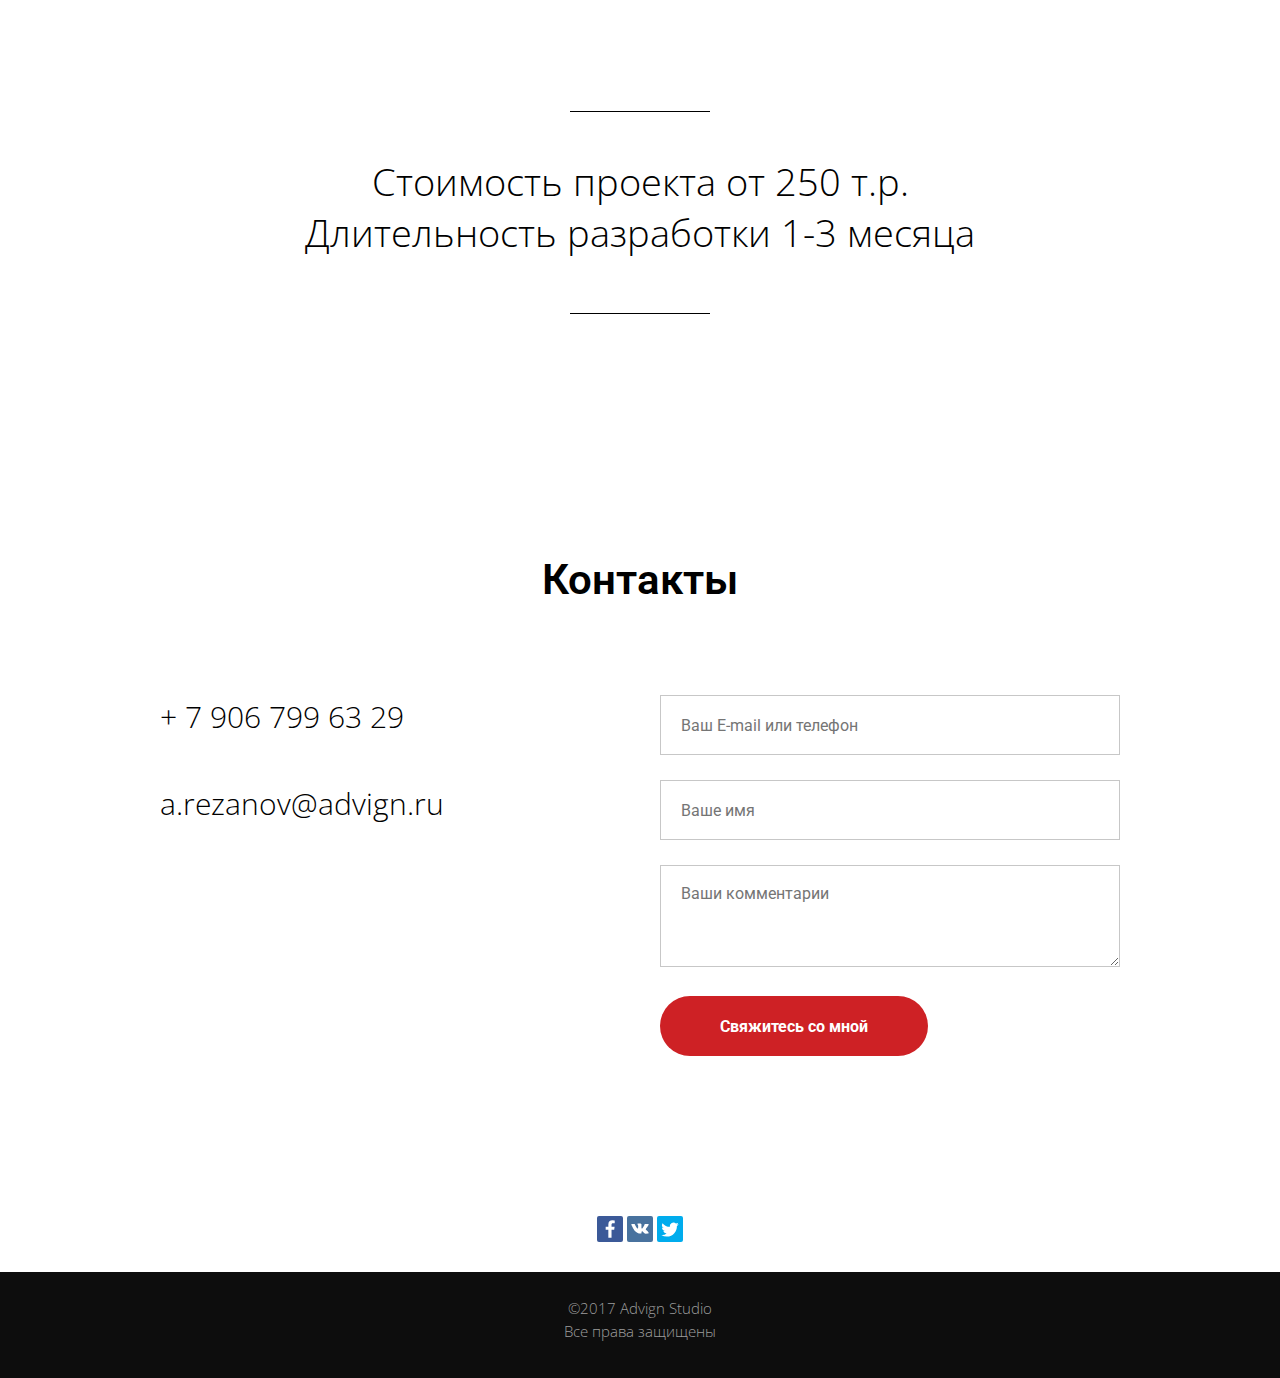
==== commit 98f176f1: "Corrected grammar" ====
--- a/index.htm
+++ b/index.htm
@@ -1286,7 +1286,7 @@
           </div>
           </div>
           <div class="t565__block-flipped">
-                        <div class="t565__title t-name t-name_lg" field="li_title__1479137793455" style="">Тестирование</div>            <div class="t565__descr t-text t-text_xs" field="li_descr__1479137793455" style="font-size:16px;">Наше внутреннее тестирование проверяет работу программы на разных устройствах, экранах и версиях ОС, и принимает решение о готовности продукта. <br></div>                      </div>
+                        <div class="t565__title t-name t-name_lg" field="li_title__1479137793455" style="">Тестирование</div>            <div class="t565__descr t-text t-text_xs" field="li_descr__1479137793455" style="font-size:16px;">Наше внутреннее тестирование проверяет работу программы на разных устройствах, экранах и версиях ОС и принимает решение о готовности продукта. <br></div>                      </div>
         </div>
       </div>
       </div>
@@ -1314,7 +1314,7 @@
           </div>
           </div>
           <div class="t565__block-flipped">
-                        <div class="t565__title t-name t-name_lg" field="li_title__1488405611381" style="">Поддержка и развитие</div>            <div class="t565__descr t-text t-text_xs" field="li_descr__1488405611381" style="font-size:16px;">Следим за ключевыми метриками в системах аналитики, отзывами пользователей и ошибках в приложении. Основываясь на собранных данных мы исправляем ошибки и выдвигаем предложения по развитию. <br></div>                      </div>
+                        <div class="t565__title t-name t-name_lg" field="li_title__1488405611381" style="">Поддержка и развитие</div>            <div class="t565__descr t-text t-text_xs" field="li_descr__1488405611381" style="font-size:16px;">Следим за ключевыми метриками в системах аналитики, отзывами пользователей и ошибками в приложении. Основываясь на собранных данных мы исправляем ошибки и выдвигаем предложения по развитию. <br></div>                      </div>
         </div>
       </div>
       </div>
@@ -1390,7 +1390,7 @@
           </div>
           </div>
           <div class="t565__block-flipped">
-                        <div class="t565__title t-name t-name_lg" field="li_title__1479137793455" style="font-size:18px;">Тестирование</div>            <div class="t565__descr t-text t-text_xs" field="li_descr__1479137793455" style="font-size:14px;">Наше внутреннее тестирование проверяет работу программы на разных устройствах, экранах и версиях ОС, и принимает решение о готовности продукта. <br></div>                      </div>
+                        <div class="t565__title t-name t-name_lg" field="li_title__1479137793455" style="font-size:18px;">Тестирование</div>            <div class="t565__descr t-text t-text_xs" field="li_descr__1479137793455" style="font-size:14px;">Наше внутреннее тестирование проверяет работу программы на разных устройствах, экранах и версиях ОС и принимает решение о готовности продукта. <br></div>                      </div>
         </div>
       </div>
       </div>
@@ -1418,7 +1418,7 @@
           </div>
           </div>
           <div class="t565__block-flipped">
-                        <div class="t565__title t-name t-name_lg" field="li_title__1488405611381" style="font-size:18px;">Поддержка и развитие</div>            <div class="t565__descr t-text t-text_xs" field="li_descr__1488405611381" style="font-size:14px;">Следим за ключевыми метриками в системах аналитики, отзывами пользователей и ошибках в приложении. Основываясь на собранных данных мы исправляем ошибки и выдвигаем предложения по развитию. <br></div>                      </div>
+                        <div class="t565__title t-name t-name_lg" field="li_title__1488405611381" style="font-size:18px;">Поддержка и развитие</div>            <div class="t565__descr t-text t-text_xs" field="li_descr__1488405611381" style="font-size:14px;">Следим за ключевыми метриками в системах аналитики, отзывами пользователей и ошибками в приложении. Основываясь на собранных данных мы исправляем ошибки и выдвигаем предложения по развитию. <br></div>                      </div>
         </div>
       </div>
       </div>
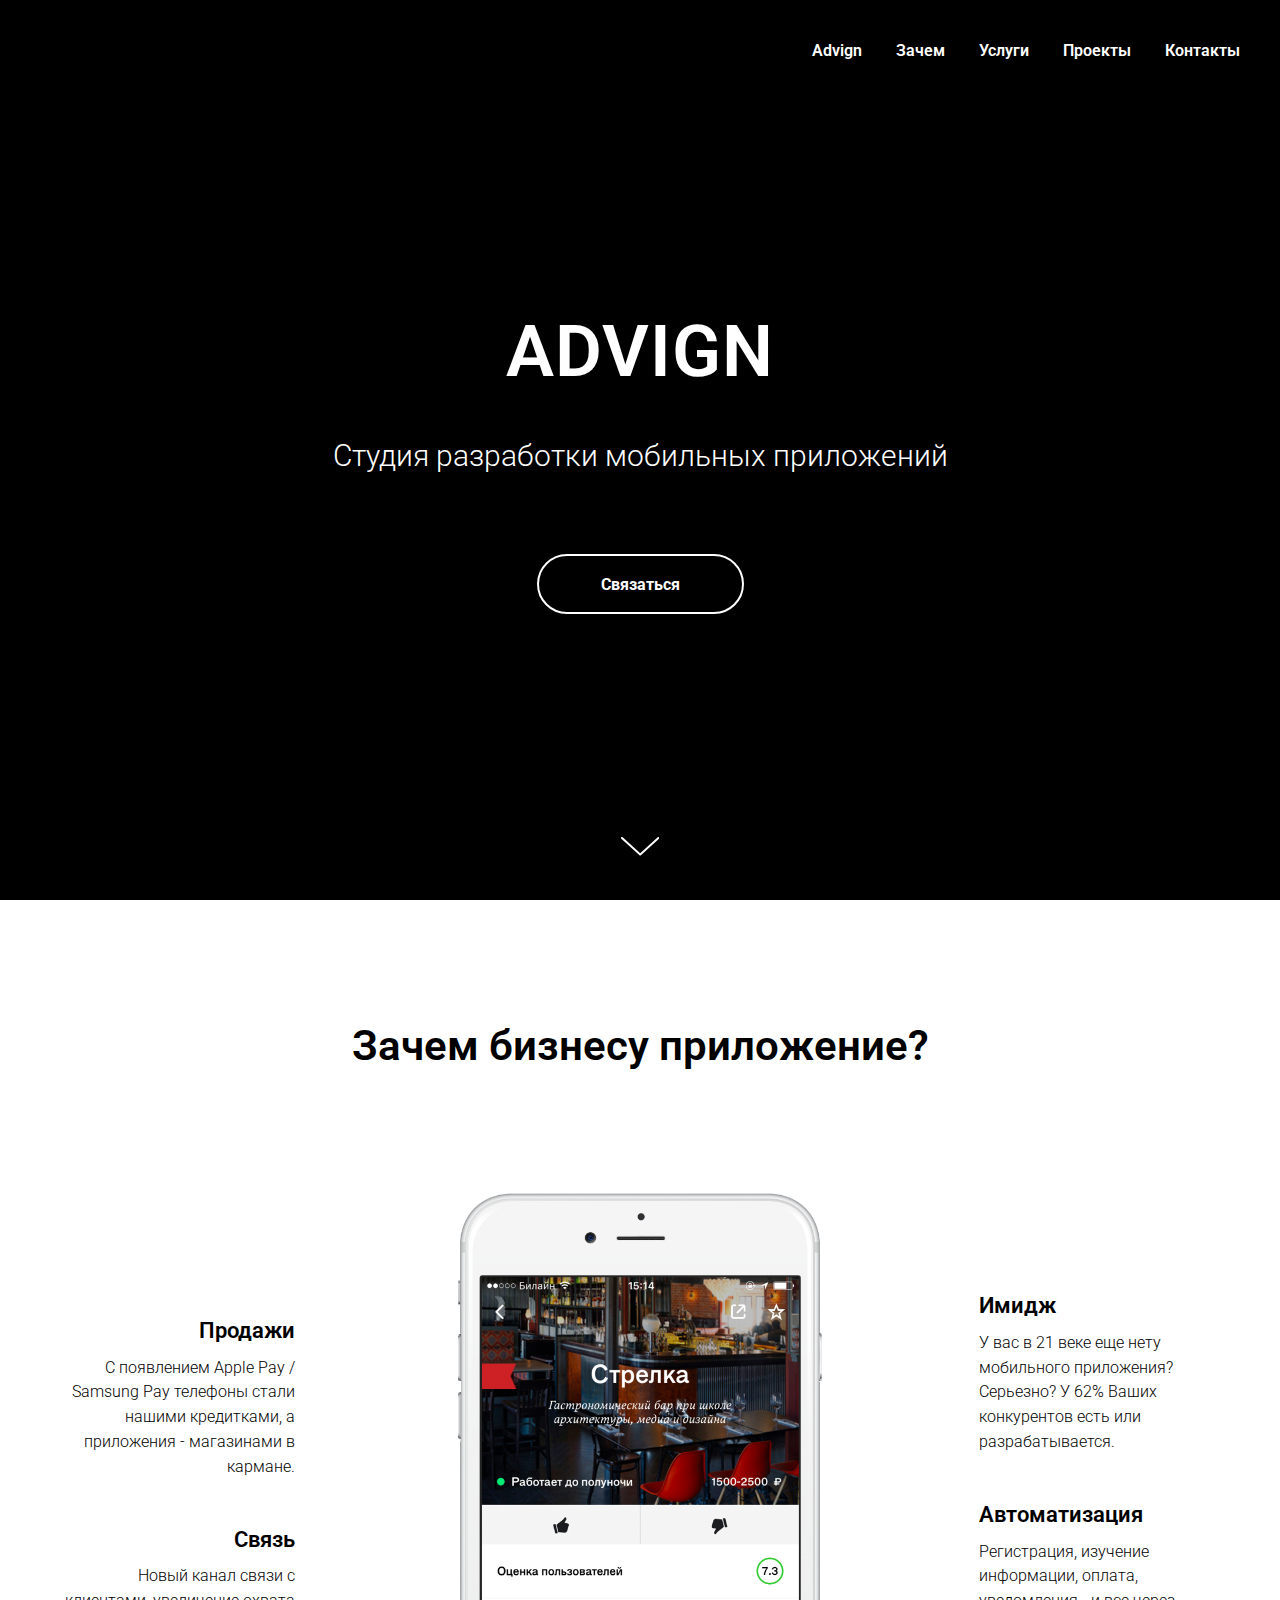
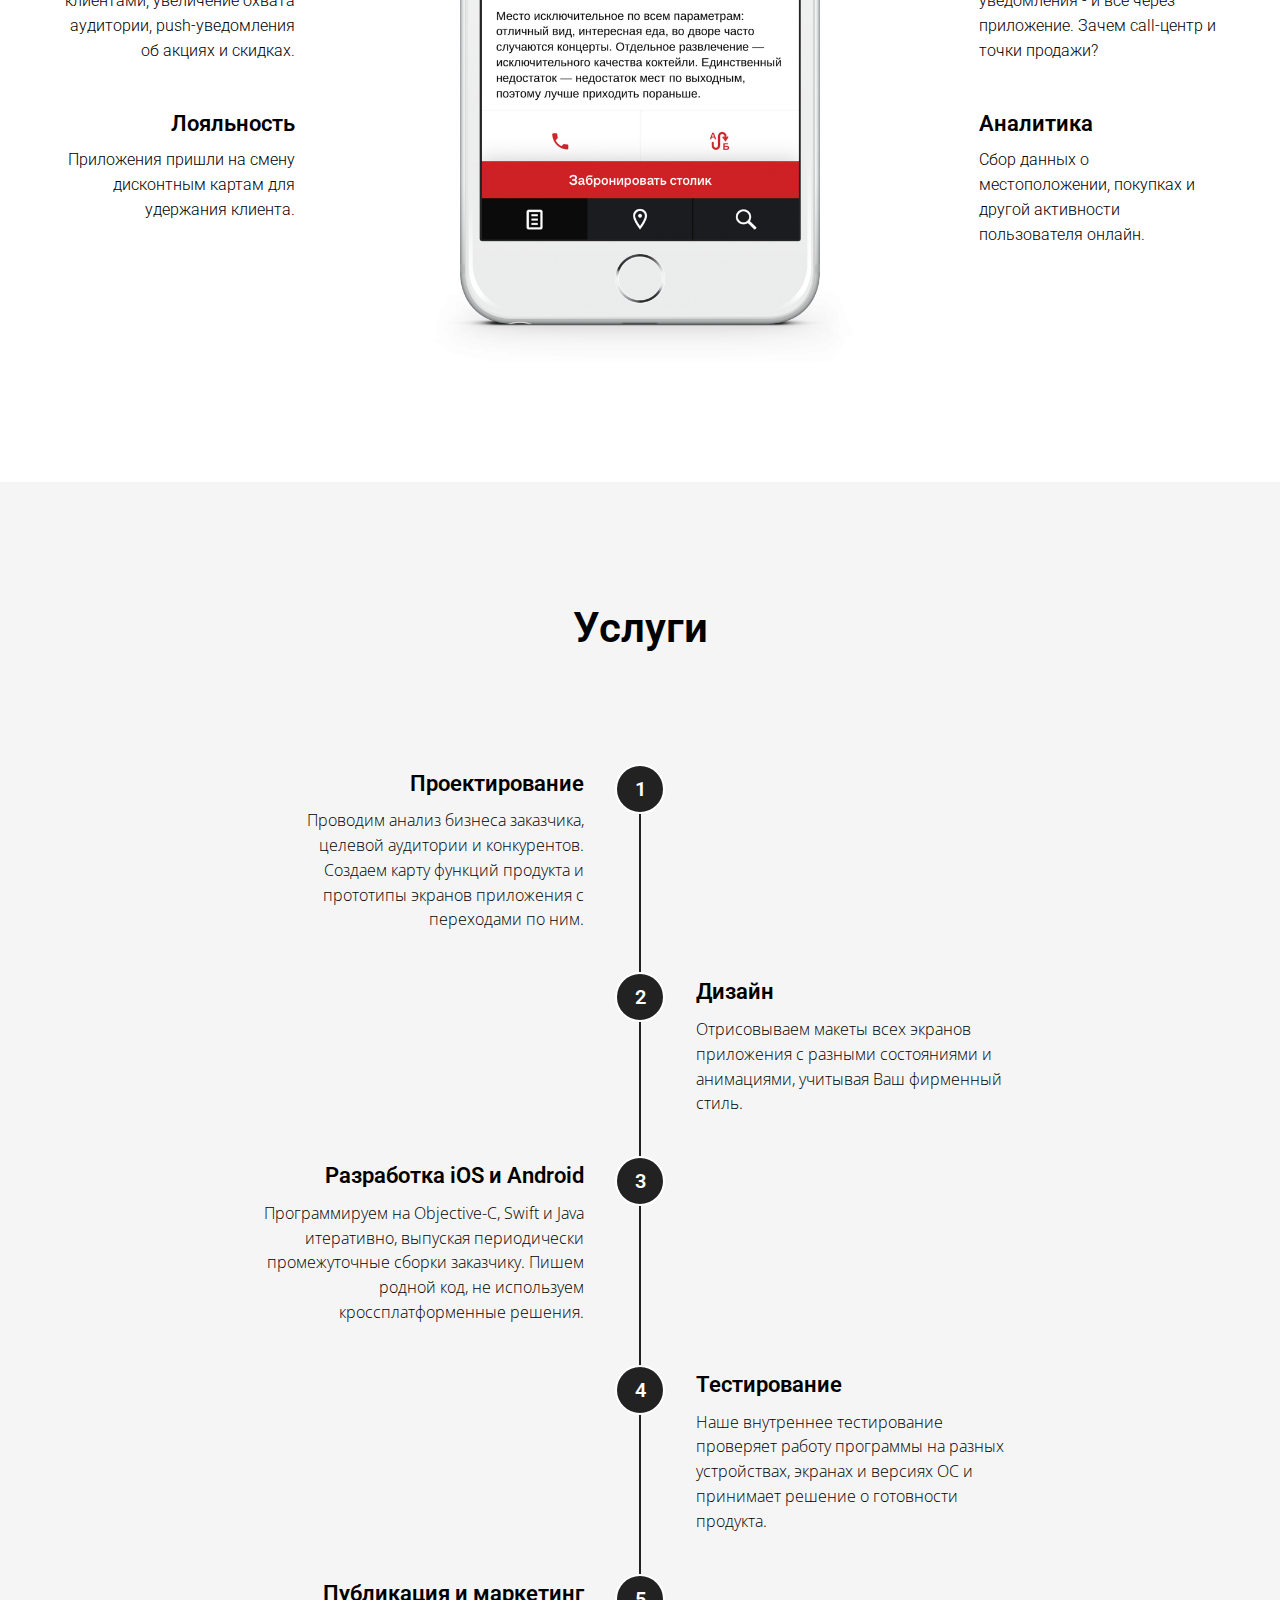
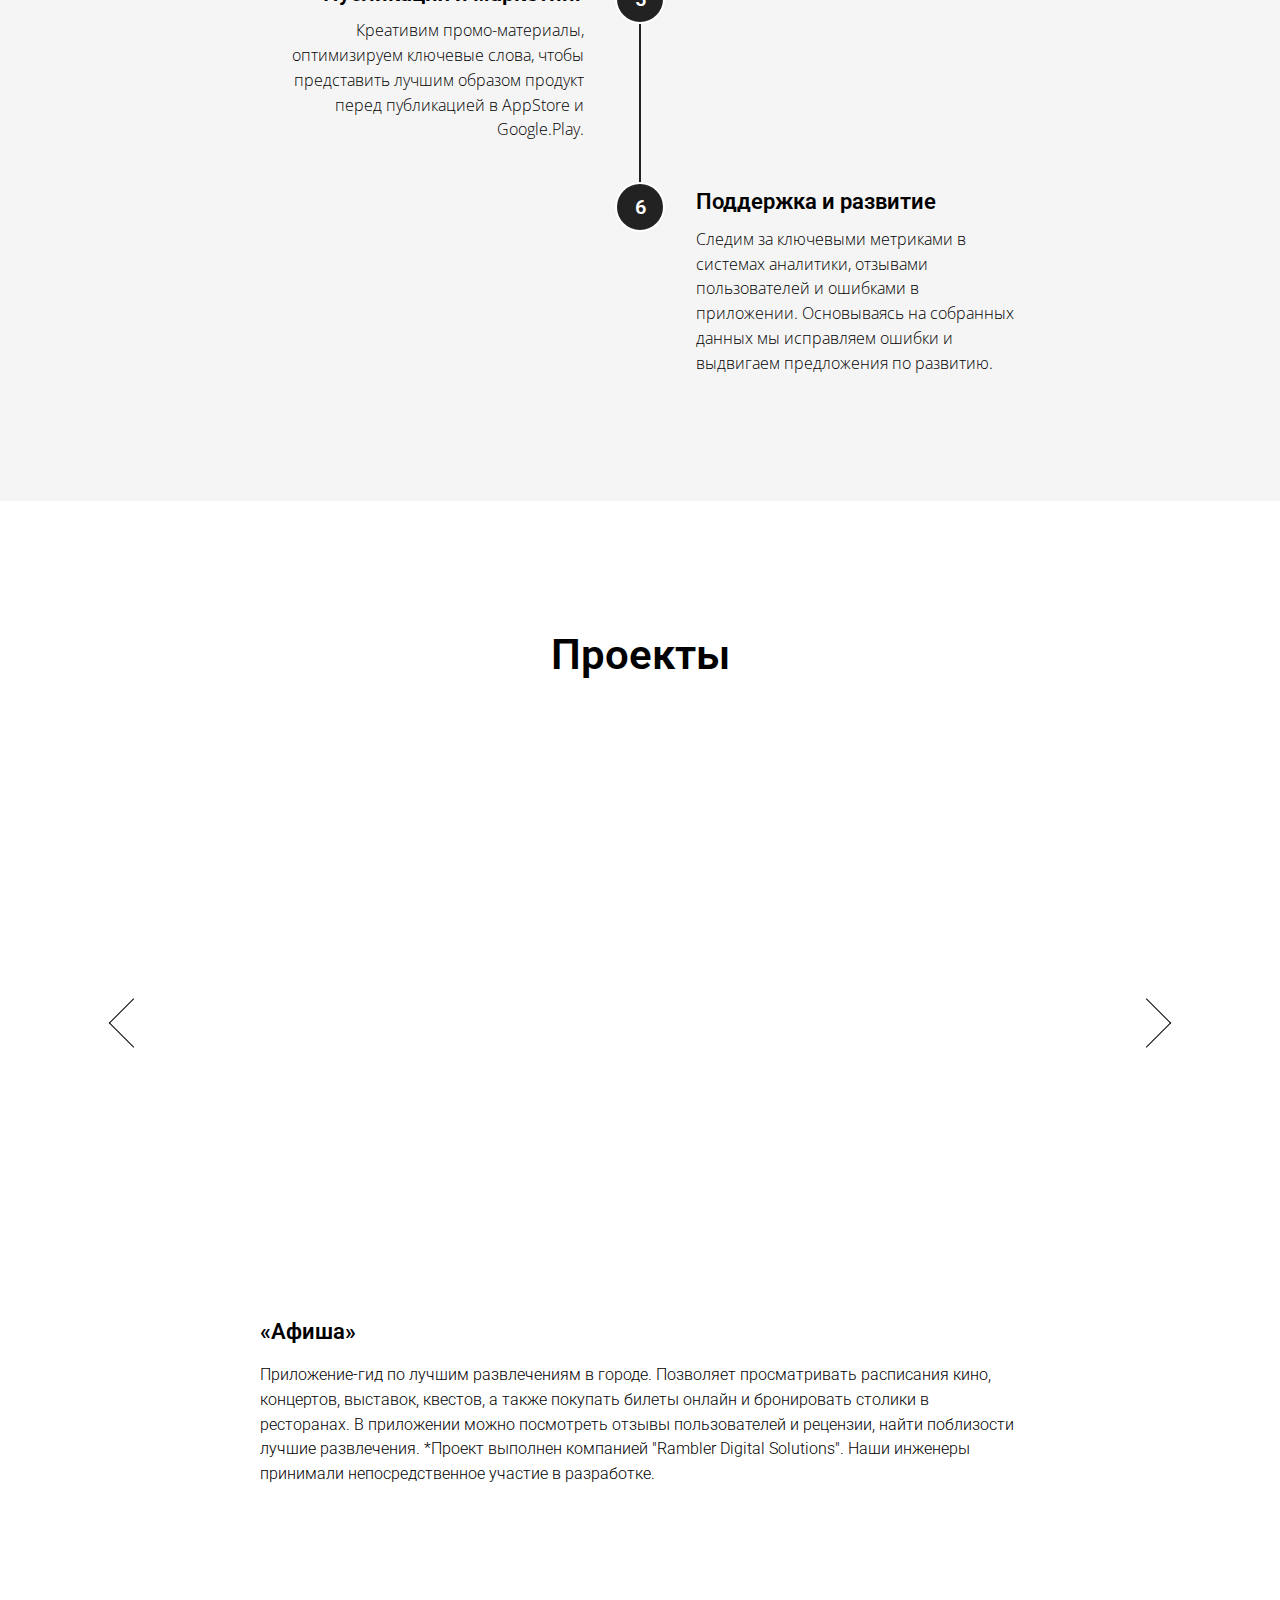
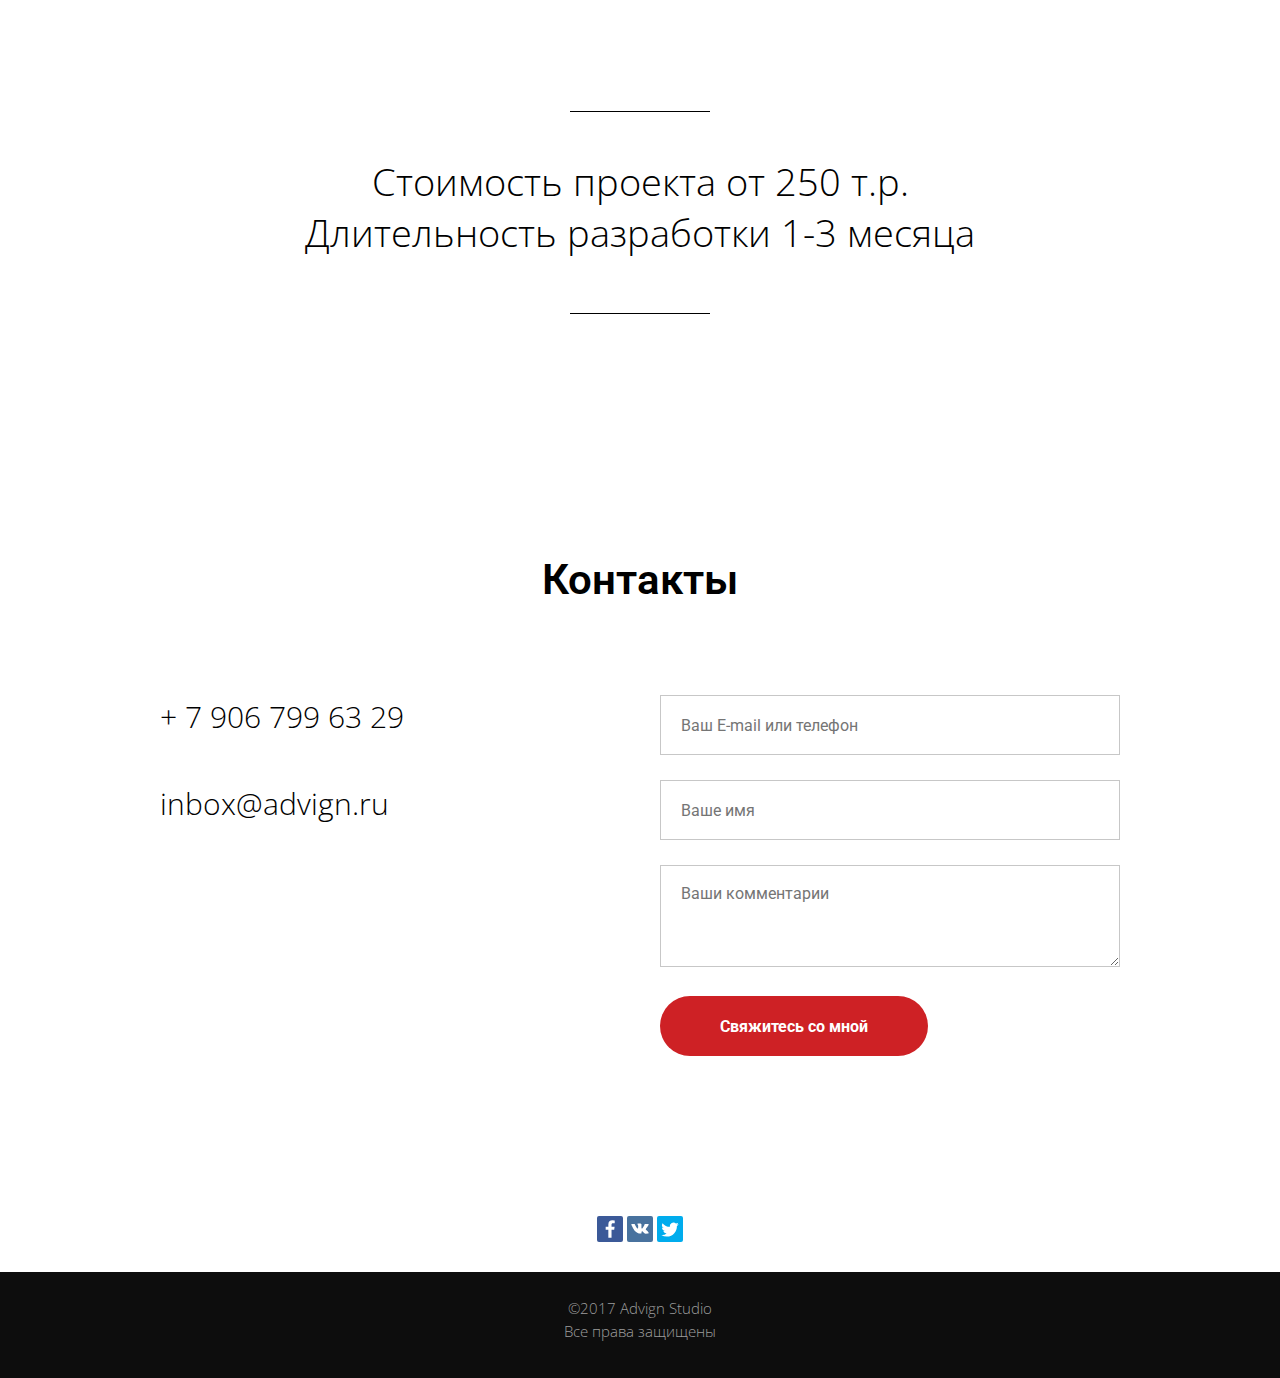
==== commit b0ae3ab0: "Updated email" ====
--- a/index.htm
+++ b/index.htm
@@ -1785,7 +1785,7 @@
     <div class="t-col t-col_5 t-prefix_1">
       <div class="t556__contentbox" style="height:;">
         <div class="t556__contentwrapper">			
-            <div class="t556__contacts t-text t-descr_xxxl" style="" field="text">+ 7 906 799 63 29<br><br>a.rezanov@advign.ru<br></div>                        
+            <div class="t556__contacts t-text t-descr_xxxl" style="" field="text">+ 7 906 799 63 29<br><br>inbox@advign.ru<br></div>                        
               
             		
         </div>
